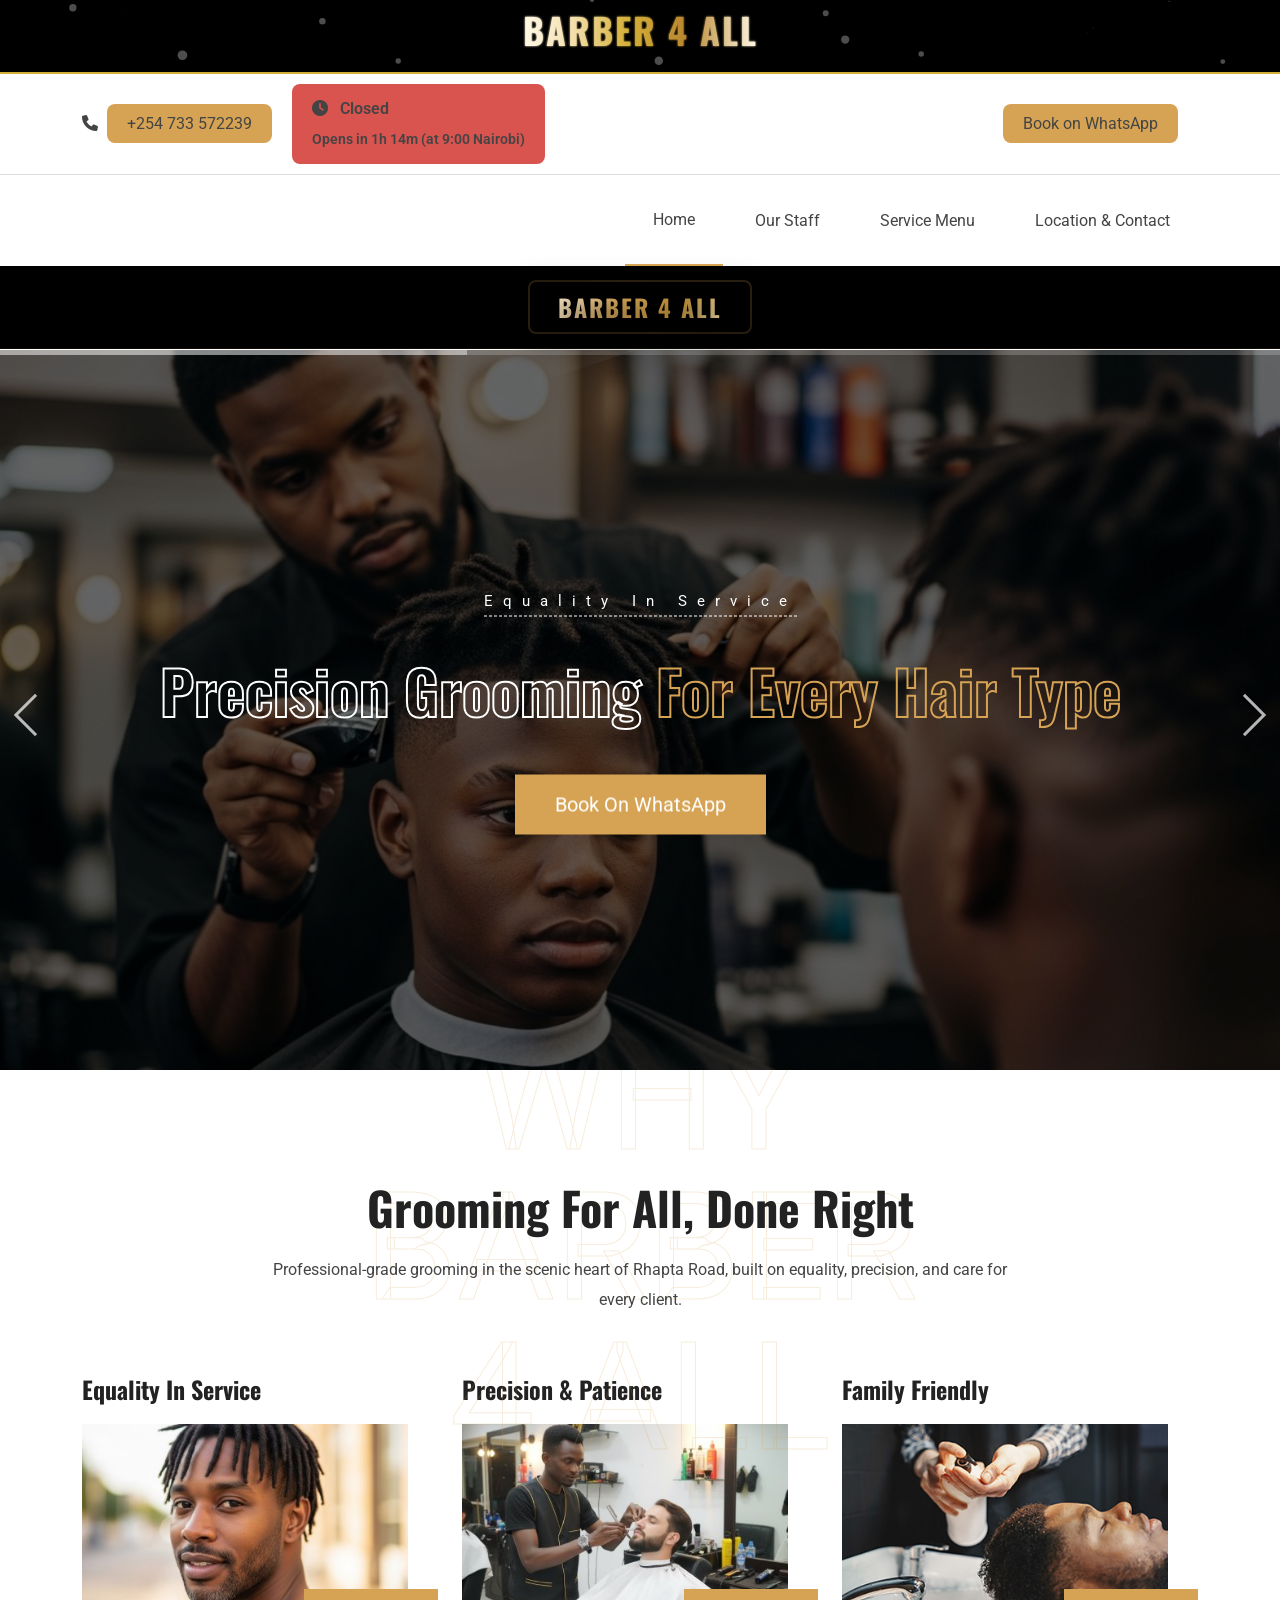
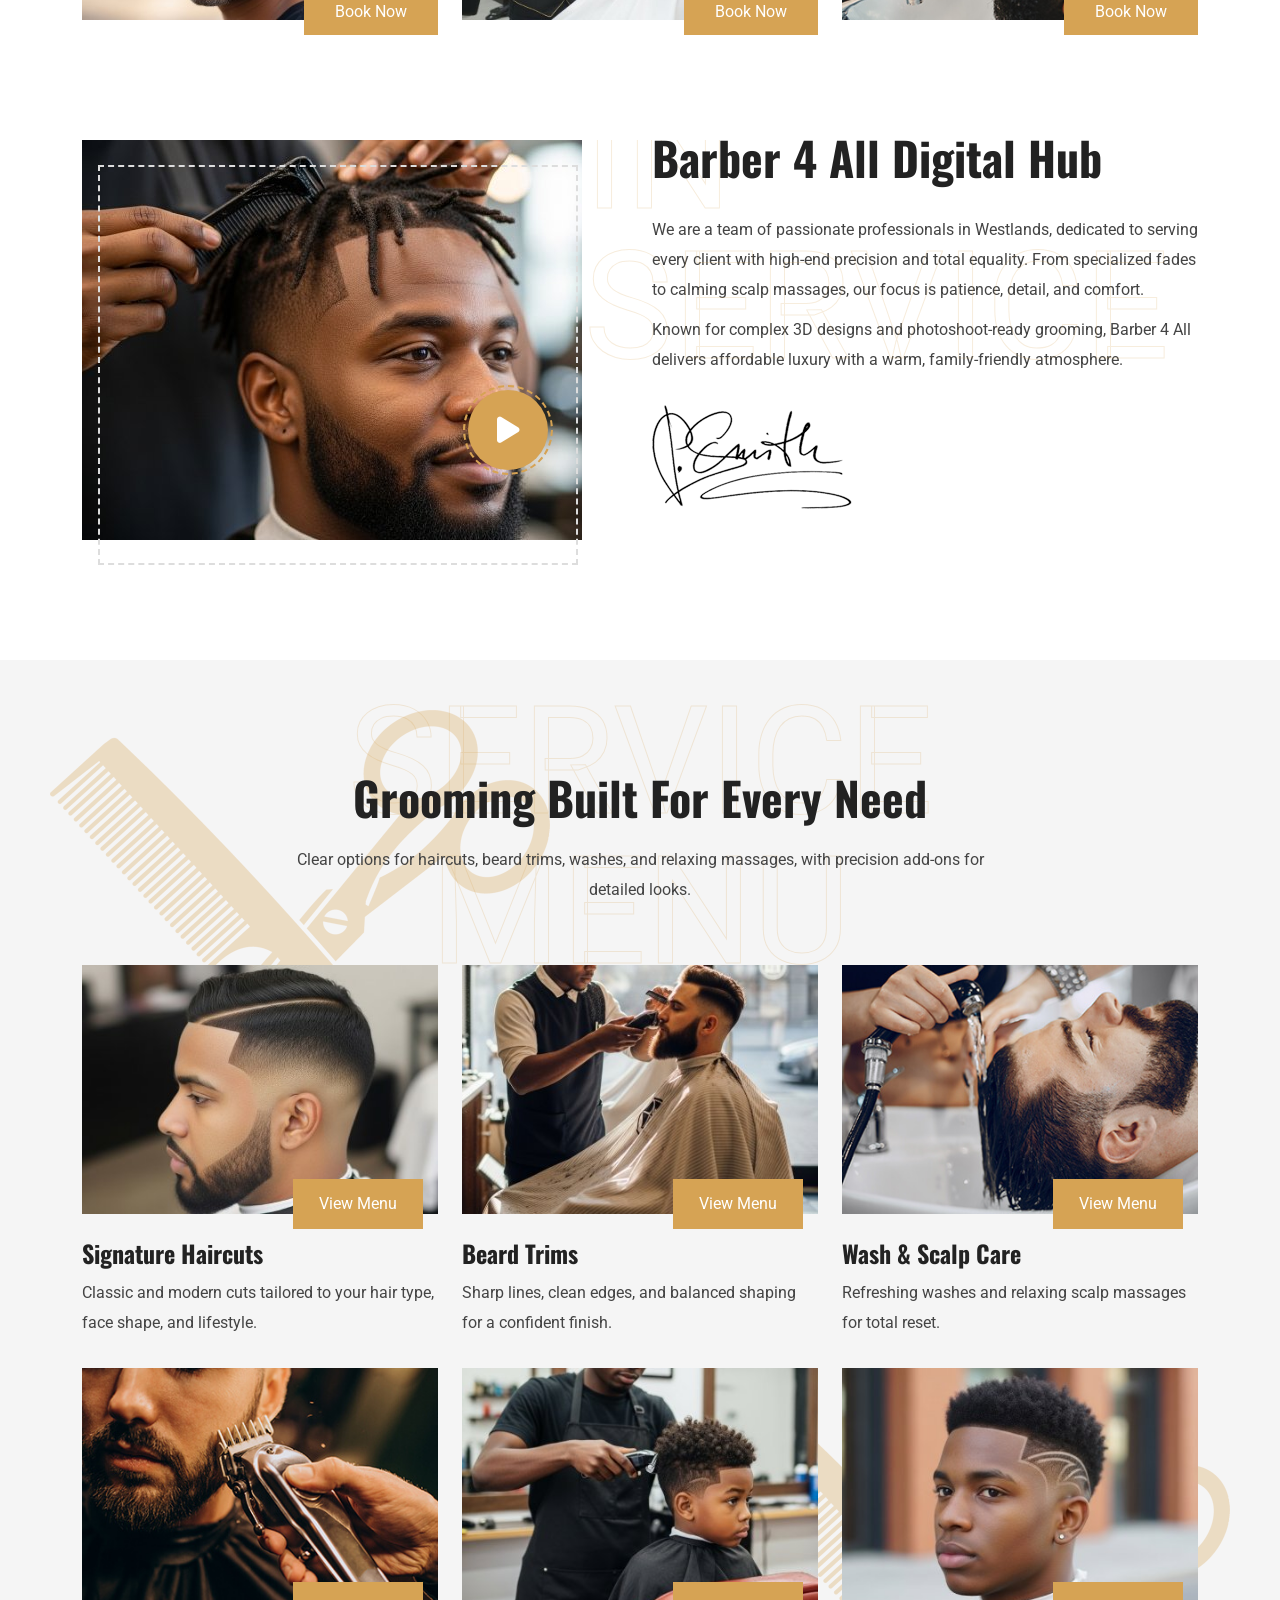
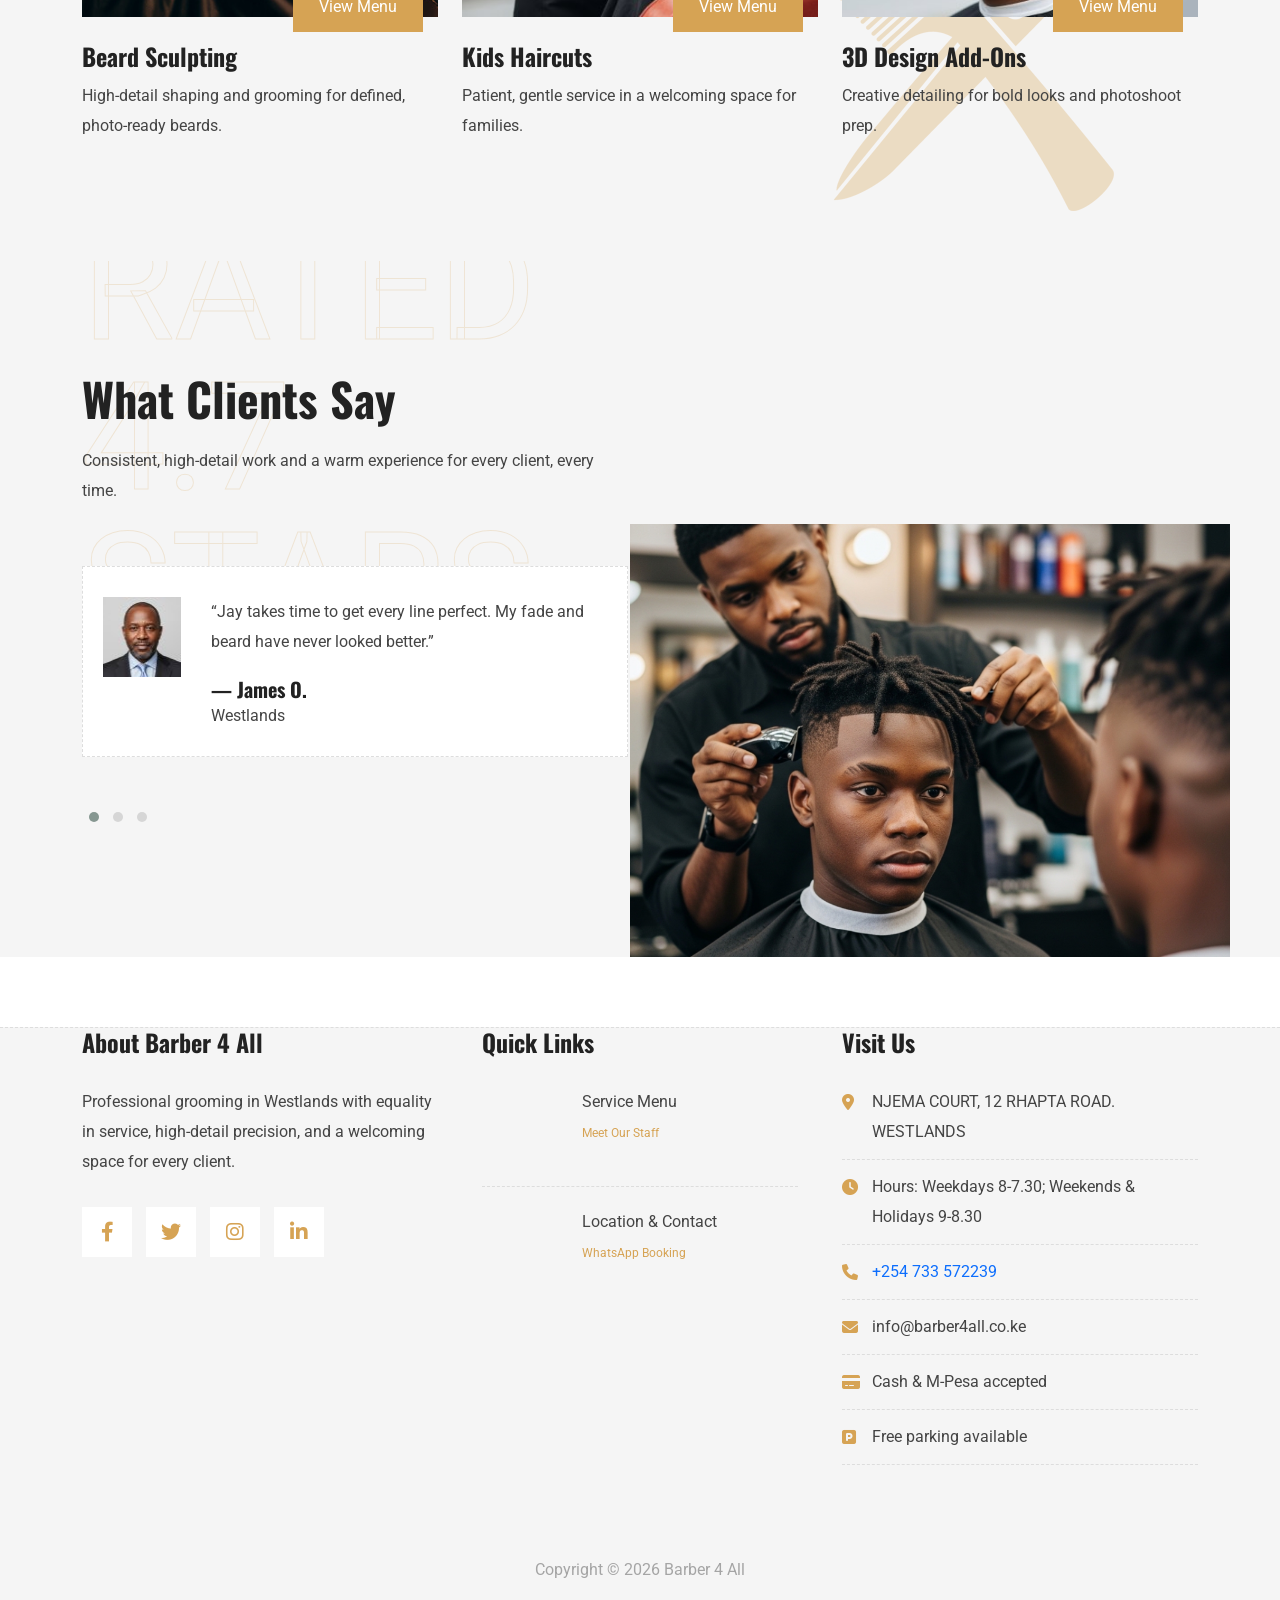
==== index.html @ b7660340 "Add files via upload" ====
<!DOCTYPE html>
<!-- time -->
<html lang="en">


<!-- Mirrored from gico.io/wowhair/index.html by HTTrack Website Copier/3.x [XR&CO'2014], Fri, 20 Feb 2026 07:55:39 GMT -->
    <style>
    /* Badge/button styles are in style.css; keep small overrides here to ensure precedence for the header area */
    .header-topbar { background-color: #ffffff !important; color: inherit !important; background-image: none !important; }
    .header-topbar, .header-area .header-topbar { background-repeat: no-repeat !important; }
    .header-topbar .container { background: transparent !important; }
    .header-topbar * { color: inherit !important; }
    </style>
    <meta name="viewport" content="width=device-width, initial-scale=1">
    <!-- Google Fonts -->
    <link rel="preconnect" href="https://fonts.googleapis.com/">
    <link rel="preconnect" href="https://fonts.gstatic.com/" crossorigin>
    <link href="https://fonts.googleapis.com/css2?family=Oswald:wght@400;500;600;700&amp;display=swap" rel="stylesheet">
    <link href="https://fonts.googleapis.com/css2?family=Roboto:wght@400;500&amp;display=swap" rel="stylesheet">

    <!-- Bootstrap CSS -->
    <link href="css/bootstrap.min.css" rel="stylesheet">
    <!-- font-awesome CSS -->
    <link href="css/font-awesome.min.css" rel="stylesheet">
    <!-- stellarnav.min CSS -->
    <link href="css/stellarnav.min.css" rel="stylesheet">
    <!-- aos CSS -->
    <link href="css/aos.css" rel="stylesheet">
    <!-- flashy.min CSS -->
    <link href="css/flashy.min.css" rel="stylesheet">
    <!-- owl CSS -->
    <link href="css/owl.css" rel="stylesheet">
    <!-- jarallax CSS -->
    <link href="css/jarallax.css" rel="stylesheet">
    <!-- isotop CSS -->
    <link href="css/isotop.css" rel="stylesheet">
    <!-- pogo-slider.min CSS -->
    <link href="css/pogo-slider.min.css" rel="stylesheet">

    <!-- Style CSS -->
    <link href="css/style.css" rel="stylesheet">

    <!-- Responsive CSS -->
    <link href="css/responsive.css" rel="stylesheet">

    <!-- header overrides kept minimal; badge/button styling lives in css/style.css -->

    <!-- HTML5 Shim and Respond.js IE8 support of HTML5 elements and media queries -->
    <!-- WARNING: Respond.js doesn't work if you view the page via file:// -->
    <!--[if lt IE 9]>
        <script src="https://oss.maxcdn.com/libs/html5shiv/3.7.0/html5shiv.js"></script>
        <script src="https://oss.maxcdn.com/libs/respond.js/1.4.2/respond.min.js"></script>
    <![endif]-->


</head>

<body>

    <!-- Preloader start -->
    <div id="preloader"></div>

    <!-- Top full-width SVG banner -->
    <div class="top-full-banner">
        <svg viewBox="0 0 1400 72" preserveAspectRatio="xMidYMid slice" xmlns="http://www.w3.org/2000/svg" aria-hidden="true" role="img">
            <defs>
                <linearGradient id="goldGrad" x1="0" x2="1">
                    <stop offset="0%" stop-color="#fff9e6"/>
                    <stop offset="20%" stop-color="#f6e2b3"/>
                    <stop offset="45%" stop-color="#D4AF37"/>
                    <stop offset="70%" stop-color="#b8862f"/>
                    <stop offset="100%" stop-color="#fff9e6"/>
                </linearGradient>
                <linearGradient id="sheen" x1="0" x2="1">
                    <stop offset="0%" stop-color="#fff" stop-opacity="0"/>
                    <stop offset="50%" stop-color="#fff" stop-opacity="0.38"/>
                    <stop offset="100%" stop-color="#fff" stop-opacity="0"/>
                </linearGradient>
                <filter id="soft" x="-20%" y="-20%" width="140%" height="140%">
                    <feGaussianBlur stdDeviation="1" result="b"/>
                    <feMerge><feMergeNode in="b"/><feMergeNode in="SourceGraphic"/></feMerge>
                </filter>
            </defs>
            <rect width="100%" height="72" fill="#000"/>
            <g class="svg-inner" transform="translate(700,36)">
                <text x="0" y="0" text-anchor="middle" dominant-baseline="middle" font-size="36" fill="url(#goldGrad)" filter="url(#soft)">BARBER 4 ALL</text>
                <rect x="-800" y="-40" width="1600" height="80" fill="url(#sheen)" transform="rotate(-18 0 0)" opacity="0.0">
                    <animate attributeName="opacity" values="0;0.28;0" dur="2.8s" repeatCount="indefinite" />
                    <animate attributeName="x" from="-1200" to="1200" dur="2.8s" repeatCount="indefinite" />
                </rect>
            </g>
        </svg>
    </div>

    <!-- Header Start -->
    <header class="header-area header-two-area">
        <div class="header-topbar">
            <div class="container">
                <div class="row">
                    <div class="col-lg-12">
                        <div class="header-topbar-col topbar-info">
                            <ul>
                                <li><i class="fa-solid fa-phone"></i> <a href="tel:+254733572239">+254 733 572239</a></li>
                                <li class="time-badge" id="opening-status" data-check-hours="4">
                                    <i class="fa-solid fa-clock"></i>
                                    <span class="status-text">Checking hours…</span><br>
                                    <small class="next-text"></small>
                                </li>
                                <li><a href="https://wa.me/254733572239">Book on WhatsApp</a></li>
                            </ul>
                        </div>
                    </div>
                </div>
            </div>
        </div>
        <div class="header-menu sticky">
            <div class="container">
                <div class="row">
                    <div class="col-lg-12 col-md-12 col-sm-12 col-12">
                        <div id="main-nav" class="stellarnav">
                            <ul>
                                <li class="current-menu-item"><a href="index.html">Home</a></li>
                                <li><a href="team.html">Our Staff</a></li>
                                <li><a href="service.html">Service Menu</a></li>
                                <li><a href="contact.html">Location &amp; Contact</a></li>
                            </ul>
                        </div>
                    </div>
                </div>
            </div>
        </div>
        <!-- Brand banner (black & gold) -->
        <div class="brand-banner">
            <div class="container text-center">
                <div class="brand-banner-inner">BARBER 4 ALL</div>
            </div>
        </div>
    </header>

    <!-- Main Slider Start -->
    <section class="main-slider-area">
        <div id="particles-js"></div>
        <!-- Pogo Silder Start -->
        <div class="pogoSlider" id="pogo-slider">
            <div class="pogoSlider-slide" data-transition="fade" data-duration="1000" style="background-image:url(images/slider/1.jpg);">
                <!-- Slider Elements -->
                <div class="silder-elements container">
                    <p class="pogoSlider-slide-element slider-para" data-in="slideDown" data-out="slideDown" data-duration="1000" data-delay="500">Equality in Service</p>
                    <h2 class="pogoSlider-slide-element slider-main-title" data-in="slideUp" data-out="slideUp" data-duration="1000" data-delay="500">Precision grooming <span>for every hair type</span></h2>
                    <div class="pogoSlider-slide-element" data-in="expand" data-out="slideUp" data-duration="1000" data-delay="500">
                        <a class="btn btn-primary theme-btn" href="https://wa.me/254733572239" role="button">Book on WhatsApp</a>
                    </div>
                </div>
            </div>
            <div class="pogoSlider-slide" data-transition="fade" data-duration="1000" style="background-image:url(images/slider/2.jpg);">
                <!-- Slider Elements -->
                <div class="silder-elements container">
                    <p class="pogoSlider-slide-element slider-para" data-in="slideDown" data-out="slideDown" data-duration="1000" data-delay="500">NJEMA COURT, 12 RHAPTA ROAD. WESTLANDS</p>
                    <h2 class="pogoSlider-slide-element slider-main-title" data-in="slideUp" data-out="slideUp" data-duration="1000" data-delay="500">Detailed fades, <span>beard sculpting</span> &amp; 3D designs</h2>
                    <div class="pogoSlider-slide-element" data-in="expand" data-out="slideUp" data-duration="1000" data-delay="500">
                        <a class="btn btn-primary theme-btn" href="service.html" role="button">View Service Menu</a>
                    </div>
                </div>
            </div>
            <div class="pogoSlider-slide" data-transition="fade" data-duration="1000" style="background-image:url(images/slider/3.jpg);">
                <!-- Slider Elements -->
                <div class="silder-elements container">
                    <p class="pogoSlider-slide-element slider-para" data-in="slideDown" data-out="slideDown" data-duration="1000" data-delay="500">Family friendly &amp; patient</p>
                    <h2 class="pogoSlider-slide-element slider-main-title" data-in="slideUp" data-out="slideUp" data-duration="1000" data-delay="500">Kids friendly, <span>free parking</span> &amp; wheelchair access</h2>
                    <div class="pogoSlider-slide-element" data-in="expand" data-out="slideUp" data-duration="1000" data-delay="500">
                        <a class="btn btn-primary theme-btn" href="contact.html" role="button">Find Us</a>
                    </div>
                </div>
            </div>
        </div>
        <!--Pogo Silder End -->
    </section>

    <!-- features start -->
    <section class="features-area">
      <div class="container">
            <div class="row justify-content-center">
                <div class="col-lg-8">
                    <div class="title-col text-center">
                        <span>Why Barber 4 All</span>
                        <h2>Grooming for all, done right</h2>
                        <p>Professional-grade grooming in the scenic heart of Rhapta Road, built on equality, precision, and care for every client.</p>
                    </div>
                </div>
            </div>
            <div class="row">
                <div class="col-lg-4 col-md-6">
                    <div class="feature-col" data-aos="zoom-out" data-aos-offset="-300" data-aos-delay="50" data-aos-duration="1000" data-aos-easing="ease-in-out" data-aos-mirror="true" data-aos-once="true" data-aos-anchor-placement="top-center">
                        <h4>Equality in Service</h4>
                        <div class="feature-img">
                            <img src="images/haircut/1.jpg" alt="" class="img-fluid">
                            <a href="https://wa.me/254733572239" class="btn btn-primary theme-btn">Book Now</a>
                        </div>
                    </div>
                </div>
                <div class="col-lg-4 col-md-6">
                    <div class="feature-col" data-aos="zoom-out" data-aos-offset="-300" data-aos-delay="50" data-aos-duration="1000" data-aos-easing="ease-in-out" data-aos-mirror="true" data-aos-once="true" data-aos-anchor-placement="top-center">
                        <h4>Precision &amp; Patience</h4>
                        <div class="feature-img">
                            <img src="images/haircut/2.jpg" alt="" class="img-fluid">
                            <a href="https://wa.me/254733572239" class="btn btn-primary theme-btn">Book Now</a>
                        </div>
                    </div>
                </div>
                <div class="col-lg-4 col-md-6">
                    <div class="feature-col" data-aos="zoom-out" data-aos-offset="-300" data-aos-delay="50" data-aos-duration="1000" data-aos-easing="ease-in-out" data-aos-mirror="true" data-aos-once="true" data-aos-anchor-placement="top-center">
                        <h4>Family Friendly</h4>
                        <div class="feature-img">
                            <img src="images/haircut/3.jpg" alt="" class="img-fluid">
                            <a href="https://wa.me/254733572239" class="btn btn-primary theme-btn">Book Now</a>
                        </div>
                    </div>
                </div>
            </div>
      </div>  
    </section>

    <!-- about start -->
    <section class="about-area">
        <div class="container">
            <div class="row">
                <div class="col-lg-6">
                    <div class="about-col" data-aos="fade-right" data-aos-offset="-300" data-aos-delay="50" data-aos-duration="1000" data-aos-easing="ease-in-out" data-aos-mirror="true" data-aos-once="true" data-aos-anchor-placement="top-center">
                            <div class="about-img">
                            <img src="images/about/1.jpg" alt="" class="img-fluid">
                            <div class="myvideo">
                                <a class="mixed" data-flashy-type="video" href="https://www.instagram.com/reel/DQoDodHiDBh/?igsh=dzluMm9uYmM0cTJ5"><i class="fa-solid fa-play"></i></a>
                            </div>
                        </div>
                    </div>
                </div>
                <div class="col-lg-6">
                    <div class="about-col" data-aos="fade-left" data-aos-offset="-300" data-aos-delay="50" data-aos-duration="1000" data-aos-easing="ease-in-out" data-aos-mirror="true" data-aos-once="true" data-aos-anchor-placement="top-center">
                        <div class="title-col">
                            <span>Equality in Service</span>
                            <h2>Barber 4 All Digital Hub</h2>
                        </div>
                        <p>We are a team of passionate professionals in Westlands, dedicated to serving every client with high-end precision and total equality. From specialized fades to calming scalp massages, our focus is patience, detail, and comfort.</p>
                        <p>Known for complex 3D designs and photoshoot-ready grooming, Barber 4 All delivers affordable luxury with a warm, family-friendly atmosphere.</p>
                        <img src="images/about/signature.png" alt="" class="img-fluid signature">
                    </div>
                </div>
            </div>
        </div>  
    </section>

    <!-- Service Start -->
    <section class="service-area service-two-area">
        <div class="service-bg-img1">
            <img src="images/img4.png" alt="" class="img-fluid">
        </div>
        <div class="container">
            <div class="row justify-content-center">
                <div class="col-lg-8">
                    <div class="title-col text-center">
                        <span>Service Menu</span>
                        <h2>Grooming built for every need</h2>
                        <p>Clear options for haircuts, beard trims, washes, and relaxing massages, with precision add-ons for detailed looks.</p>
                    </div>
                </div>
            </div>
            <div class="row">
                <div class="col-lg-4 col-md-6">
                    <div class="service-col">
                        <div class="service-item" data-aos="zoom-in-down" data-aos-offset="-300" data-aos-delay="50" data-aos-duration="1000" data-aos-easing="ease-in-out" data-aos-mirror="true" data-aos-once="true" data-aos-anchor-placement="top-center">
                            <div class="service-img">
                                <img src="images/service/1.jpg" alt="" class="img-fluid">
                                <a class="btn btn-primary theme-btn" href="service.html" role="button">View Menu</a>
                            </div>
                            <h4>Signature Haircuts</h4>
                            <p>Classic and modern cuts tailored to your hair type, face shape, and lifestyle.</p>
                        </div>
                    </div>
                </div>  
                <div class="col-lg-4 col-md-6">
                    <div class="service-col">
                        <div class="service-item" data-aos="zoom-in-down" data-aos-offset="-300" data-aos-delay="50" data-aos-duration="1000" data-aos-easing="ease-in-out" data-aos-mirror="true" data-aos-once="true" data-aos-anchor-placement="top-center">
                            <div class="service-img">
                                <img src="images/service/2.jpg" alt="" class="img-fluid">
                                <a class="btn btn-primary theme-btn" href="service.html" role="button">View Menu</a>
                            </div>
                            <h4>Beard Trims</h4>
                            <p>Sharp lines, clean edges, and balanced shaping for a confident finish.</p>
                        </div>
                    </div>
                </div>
                <div class="col-lg-4 col-md-6">
                    <div class="service-col">
                        <div class="service-item" data-aos="zoom-in-down" data-aos-offset="-300" data-aos-delay="50" data-aos-duration="1000" data-aos-easing="ease-in-out" data-aos-mirror="true" data-aos-once="true" data-aos-anchor-placement="top-center">
                            <div class="service-img">
                                <img src="images/service/3.jpg" alt="" class="img-fluid">
                                <a class="btn btn-primary theme-btn" href="service.html" role="button">View Menu</a>
                            </div>
                            <h4>Wash &amp; Scalp Care</h4>
                            <p>Refreshing washes and relaxing scalp massages for total reset.</p>
                        </div>
                    </div>
                </div>
                <div class="col-lg-4 col-md-6">
                    <div class="service-col">
                        <div class="service-item" data-aos="zoom-in-down" data-aos-offset="-300" data-aos-delay="50" data-aos-duration="1000" data-aos-easing="ease-in-out" data-aos-mirror="true" data-aos-once="true" data-aos-anchor-placement="top-center">
                            <div class="service-img">
                                <img src="images/service/4.jpg" alt="" class="img-fluid">
                                <a class="btn btn-primary theme-btn" href="service.html" role="button">View Menu</a>
                            </div>
                            <h4>Beard Sculpting</h4>
                            <p>High-detail shaping and grooming for defined, photo-ready beards.</p>
                        </div>
                    </div>
                </div>
                <div class="col-lg-4 col-md-6">
                    <div class="service-col">
                        <div class="service-item" data-aos="zoom-in-down" data-aos-offset="-300" data-aos-delay="50" data-aos-duration="1000" data-aos-easing="ease-in-out" data-aos-mirror="true" data-aos-once="true" data-aos-anchor-placement="top-center">
                            <div class="service-img">
                                <img src="images/service/5.jpg" alt="" class="img-fluid">
                                <a class="btn btn-primary theme-btn" href="service.html" role="button">View Menu</a>
                            </div>
                            <h4>Kids Haircuts</h4>
                            <p>Patient, gentle service in a welcoming space for families.</p>
                        </div>
                    </div>
                </div>
                <div class="col-lg-4 col-md-6">
                    <div class="service-col">
                        <div class="service-item" data-aos="zoom-in-down" data-aos-offset="-300" data-aos-delay="50" data-aos-duration="1000" data-aos-easing="ease-in-out" data-aos-mirror="true" data-aos-once="true" data-aos-anchor-placement="top-center">
                            <div class="service-img">
                                <img src="images/service/6.jpg" alt="" class="img-fluid">
                                <a class="btn btn-primary theme-btn" href="service.html" role="button">View Menu</a>
                            </div>
                            <h4>3D Design Add-ons</h4>
                            <p>Creative detailing for bold looks and photoshoot prep.</p>
                        </div>
                    </div>
                </div>
            </div>
        </div>  
        <div class="service-bg-img2">
            <img src="images/img4.png" alt="" class="img-fluid">
        </div>
    </section>

    <!-- Testimonial Start -->
    <section class="testimonial-area">
        <div id="particles-js-2"></div>
        <div class="container">
            <div class="row">
                <div class="col-xl-6">
                    <div class="row justify-content-center">
                        <div class="col-lg-12">
                            <div class="title-col">
                                <span>Rated 4.7 Stars</span>
                                <h2>What clients say</h2>
                                <p>Consistent, high-detail work and a warm experience for every client, every time.</p>
                            </div>
                        </div>
                    </div>
                    <div class="testimonial-col">
                        <div class="testimonial-slider">
                            <div class="testimonial-item">
                                <div class="testimonial-img">
                                    <img src="images/testimonial/1.jpg" alt="">
                                </div>
                                <div class="testimonial-content">
                                    <p>“Jay takes time to get every line perfect. My fade and beard have never looked better.”</p>
                                    <h5>— James O.</h5>
                                    <span>Westlands</span>
                                </div>
                            </div>
                            <div class="testimonial-item">
                                <div class="testimonial-img">
                                    <img src="images/testimonial/2.jpg" alt="">
                                </div>
                                <div class="testimonial-content">
                                    <p>“Friendly with kids and super patient. We finally found a barber our son enjoys visiting.”</p>
                                    <h5>— Neema K.</h5>
                                    <span>Rhapta Road</span>
                                </div>
                            </div>
                            <div class="testimonial-item">
                                <div class="testimonial-img">
                                    <img src="images/testimonial/3.jpg" alt="">
                                </div>
                                <div class="testimonial-content">
                                    <p>“Clean shop, detailed work, and fair prices. The 4.7-star rating makes sense.”</p>
                                    <h5>— Brian M.</h5>
                                    <span>Riverside</span>
                                </div>
                            </div>
                        </div>
                    </div>
                </div>
            </div>
        </div>  
        <div class="testimonial-man-img" data-aos="fade-left" data-aos-offset="-100" data-aos-delay="50" data-aos-duration="1000" data-aos-easing="ease-in-out" data-aos-mirror="true" data-aos-once="true" data-aos-anchor-placement="top-center">
            <img src="images/img3.png" alt="" class="img-fluid">
        </div>
    </section>

    <!-- Footer Start -->
    <section class="footer-area">
        <div class="container">
            <div class="row">
                <div class="col-lg-4 col-md-6">
                    <div class="footer-col footer-about">
                        <h4>About Barber 4 All</h4>
                        <p>Professional grooming in Westlands with equality in service, high-detail precision, and a welcoming space for every client.</p>
                        <ul>
                            <li><a href="#"><i class="fa-brands fa-facebook-f"></i></a></li>
                            <li><a href="#"><i class="fa-brands fa-twitter"></i></a></li>
                            <li><a href="#"><i class="fa-brands fa-instagram"></i></a></li>
                            <li><a href="#"><i class="fa-brands fa-linkedin-in"></i></a></li>
                        </ul>
                    </div>
                </div>
                <div class="col-lg-4 col-md-6">
                    <div class="footer-col footer-news">
                        <h4>Quick Links</h4>
                        <div class="news-item">
                            <a href="service.html">Service Menu</a>
                            <span><a href="team.html">Meet Our Staff</a></span>
                        </div>
                        <div class="news-item">
                            <a href="contact.html">Location &amp; Contact</a>
                            <span><a href="https://wa.me/254733572239">WhatsApp Booking</a></span>
                        </div>
                    </div>
                </div>
                <div class="col-lg-4 col-md-6">
                    <div class="footer-col footer-contact">
                        <h4>Visit Us</h4>
                        <ul>
                            <li>
                                <i class="fa-solid fa-location-dot"></i>
                                NJEMA COURT, 12 RHAPTA ROAD. WESTLANDS
                            </li>
                            <li>
                                <i class="fa-solid fa-clock"></i>
                                Hours: Weekdays 8-7.30; Weekends &amp; Holidays 9-8.30
                            </li>
                            <li>
                                <i class="fa-solid fa-phone"></i>
                                <a href="tel:+254733572239">+254 733 572239</a>
                            </li>
                            <li>
                                <i class="fa-solid fa-envelope"></i>
                                info@barber4all.co.ke
                            </li>
                            <li>
                                <i class="fa-solid fa-credit-card"></i>
                                Cash &amp; M-Pesa accepted
                            </li>
                            <li>
                                <i class="fa-solid fa-square-parking"></i>
                                Free parking available
                            </li>
                        </ul>
                    </div>
                </div>
            </div>
        </div>  
        <div class="copyright">
            <p>Copyright © 2026 Barber 4 All</p>
        </div>
    </section>

    <!-- Opening status handled by site script below (keeps topbar unmodified, badge only) -->

    <a href="#" id="back-to-top" title="Back to top"><i class="fa-solid fa-up-long"></i></a>

    <!-- <section>
        <div class="container">
            <div class="row">
                <div class="col-lg-12">

                </div>
            </div>
        </div>  
    </section> -->

        <script>
        (function(){
            const el = document.getElementById('opening-status');
            if(!el) return;
            const checkHours = parseFloat(el.dataset.checkHours) || 4;
            function nowNairobi(){
                const now = new Date();
                return new Date(now.getTime() + 3*60*60*1000);
            }
            function pad(n){return n<10?'0'+n:n;}
            function getStatus(){
                const n = nowNairobi();
                const day = n.getUTCDay();
                const h = n.getUTCHours();
                const m = n.getUTCMinutes();
                const weekdayOpen = {open: 8*60, close: 19*60 + 30};
                const weekendOpen = {open: 9*60, close: 20*60 + 30};
                const isWeekend = (day===0||day===6);
                const minutes = h*60 + m;
                const openRange = isWeekend ? weekendOpen : weekdayOpen;
                const openNow = minutes >= openRange.open && minutes < openRange.close;
                const closingSoon = minutes >= 19*60 && minutes < openRange.close;
                return {openNow,minutes,openRange,day,n,closingSoon};
            }
            function nextOpeningInfo(){
                const s = getStatus();
                if(s.openNow) return null;
                let base = s.n;
                for(let add=0; add<8; add++){
                    const test = new Date(base.getTime() + add*24*60*60*1000);
                    const day = test.getUTCDay();
                    const isWeekend = (day===0||day===6);
                    const openMins = (isWeekend ? 9*60 : 8*60);
                    const openLocal = new Date(test);
                    openLocal.setUTCHours(Math.floor(openMins/60), openMins%60,0,0);
                    if(openLocal.getTime() > s.n.getTime()){
                        return {opensAt: openLocal};
                    }
                }
                return null;
            }
            function humanDiff(ms){
                const mins = Math.round(ms/60000);
                const h = Math.floor(mins/60);
                const m = mins%60;
                if(h>0) return h+'h '+m+'m';
                return m+'m';
            }
            function render(){
                const s = getStatus();
                const statusText = el.querySelector('.status-text');
                const nextText = el.querySelector('.next-text');
                el.classList.remove('open','closed','opening-soon','closing-soon');

                if(s.openNow){
                    if(s.closingSoon){
                        statusText.textContent = 'Open • Closing soon';
                        el.classList.add('closing-soon');
                        // badge receives the closing-soon class (topbar unchanged)
                        nextText.textContent = 'Closes at ' + (function(){ const c = s.openRange.close; return Math.floor(c/60)+':'+pad(c%60); })();
                    } else {
                        statusText.textContent = 'Open • Closes at ' + (function(){ const c = s.openRange.close; return Math.floor(c/60)+':'+pad(c%60); })();
                        nextText.textContent = '';
                        el.classList.add('open');
                    }
                } else {
                    statusText.textContent = 'Closed';
                    const next = nextOpeningInfo();
                    if(next){
                        const diffMs = next.opensAt.getTime() - s.n.getTime();
                        const hours = diffMs/3600000;
                        nextText.textContent = 'Opens in ' + humanDiff(diffMs) + ' (at ' + (function(){ const d=next.opensAt; return d.getUTCHours()+':'+pad(d.getUTCMinutes()); })() + ' Nairobi)';
                        if(hours <= checkHours){
                            el.classList.add('opening-soon');
                            // badge receives the opening-soon class (topbar unchanged)
                        }
                    } else {
                        nextText.textContent = 'Opening schedule unavailable';
                    }
                    el.classList.add('closed');
                }
            }
            render();
            setInterval(render, 60*1000);
        })();
        </script>

        <!-- jQuery -->
        <script src="js/jquery.min.js"></script>

    <!-- Bootstrap Core JavaScript -->
    <script src="js/bootstrap.min.js"></script>

    <!-- All Included JavaScript -->
    <script src="js/stellarnav.min.js"></script>
    <script src="js/jquery.pogo-slider.min.js"></script>
    <script src="js/aos.js"></script>
    <script src="js/jarallax.min.js"></script>
    <script src="js/particles.js"></script>
    <script src="js/app.js"></script>
    <script src="js/owl.carousel.min.js"></script>
    <script src="js/jquery.flashy.min.js"></script>
    <script src="js/isotope.js"></script>
    <script src="js/jquery.waypoints.min.js"></script>
    <script src="js/jquery.countup.min.js"></script>
    
    <!-- Custom Js -->
    <script src="js/main.js"></script>

        <!-- Operational status color-sync script -->
        <script>
        (function(){
            function applyStatusStyles(){
                var el = document.getElementById('opening-status');
                if(!el) return;
                var statusEl = el.querySelector('.status-text');
                var nextEl = el.querySelector('.next-text');
                var text = (statusEl && statusEl.textContent) ? statusEl.textContent.trim().toLowerCase() : el.textContent.trim().toLowerCase();
                // unify padding/border-radius/font-weight to match WhatsApp button
                el.style.padding = '10px 20px';
                el.style.borderRadius = '8px';
                el.style.fontWeight = '600';
                el.style.boxShadow = 'none';
                el.style.color = '#ffffff';
                // determine color
                var bg = '';
                if(text.indexOf('closed') !== -1){
                    bg = '#d9534f'; // muted red
                } else if(text.indexOf('open') !== -1){
                    // prefer soon states if present
                    if(el.classList.contains('closing-soon') || el.classList.contains('opening-soon') || text.indexOf('soon') !== -1){
                        bg = '#f0ad4e'; // light orange
                    } else {
                        bg = '#5cb85c'; // green
                    }
                } else if(el.classList.contains('opening-soon') || el.classList.contains('closing-soon') || (nextEl && nextEl.textContent && nextEl.textContent.toLowerCase().indexOf('opens in') !== -1)){
                    bg = '#f0ad4e';
                }
                if(bg){ el.style.background = bg; el.style.color = '#ffffff'; }
            }
            // run after initial render and then periodically
            setTimeout(applyStatusStyles, 300);
            setInterval(applyStatusStyles, 30*1000);
        })();
        </script>

</body>


<!-- Mirrored from gico.io/wowhair/index.html by HTTrack Website Copier/3.x [XR&CO'2014], Fri, 20 Feb 2026 07:55:41 GMT -->
</html>
---- css/stellarnav.min.css ----
.stellarnav,.stellarnav li{position:relative;line-height:normal}.stellarnav{width:100%;z-index:9900}.stellarnav a{color:#777}.stellarnav ul{margin:0;padding:0;text-align:center}.stellarnav li{list-style:none;display:block;margin:0;padding:0;vertical-align:middle}.stellarnav li a{padding:15px;display:block;text-decoration:none;color:#777;font-size:inherit;font-family:inherit;box-sizing:border-box;-webkit-transition:all .3s ease-out;-moz-transition:all .3s ease-out;transition:all .3s ease-out}.stellarnav.light a,.stellarnav.light li a{color:#000}.stellarnav>ul>li{display:inline-block}.stellarnav>ul>li>a{padding:20px 40px}.stellarnav ul ul{top:auto;width:220px;position:absolute;z-index:9900;text-align:left;display:none;background:#ddd}.stellarnav.light,.stellarnav.light ul ul{background:rgba(255,255,255,1)}.stellarnav li li{display:block}.stellarnav ul ul ul{top:0;left:220px}.stellarnav>ul>li:hover>ul>li:hover>ul{opacity:1;visibility:visible;top:0}.stellarnav>ul>li.drop-left>ul{right:0}.stellarnav li.drop-left ul ul{left:auto;right:220px}.stellarnav.dark,.stellarnav.dark ul ul{background:rgba(0,0,0,1)}.stellarnav.dark a,.stellarnav.dark li a{color:#FFF}.stellarnav.fixed{position:fixed;width:100%;top:0;left:0;z-index:9999}body.stellarnav-noscroll-x{overflow-x:hidden}.stellarnav li.has-sub>a:after{content:'';margin-left:10px;border-left:6px solid transparent;border-right:6px solid transparent;border-top:6px solid #FFF;display:inline-block}.stellarnav .dd-toggle,.stellarnav li.call-btn-mobile,.stellarnav li.location-btn-mobile,.stellarnav.hide-arrows li li.has-sub>a:after,.stellarnav.hide-arrows li.drop-left li.has-sub>a:after,.stellarnav.hide-arrows li.has-sub>a:after{display:none}.stellarnav li li.has-sub>a:after{margin-left:10px;float:right;border-top:6px solid transparent;border-bottom:6px solid transparent;border-left:6px solid #FFF;position:relative;top:4px}.stellarnav li.drop-left li.has-sub>a:after{float:left;margin-right:10px;border-left:0;border-top:6px solid transparent;border-bottom:6px solid transparent;border-right:6px solid #FFF}.stellarnav .call-btn-mobile,.stellarnav .close-menu,.stellarnav .location-btn-mobile,.stellarnav .menu-toggle{display:none;text-transform:uppercase;text-decoration:none}.stellarnav .dd-toggle{position:absolute;top:0;right:15px;padding:0;width:100%;height:48px;text-align:right;z-index:9999;border:0}.stellarnav.desktop li.has-sub a{padding-right:5px}.stellarnav.desktop.hide-arrows li.has-sub a{padding-right:15px}.stellarnav.mobile>ul>li>a.dd-toggle{padding:0}.stellarnav svg{fill:currentColor;width:1em;height:1em;position:relative;top:2px}.stellarnav a.dd-toggle .icon-plus{box-sizing:border-box;transition:transform .3s;width:12px;height:100%;position:relative;vertical-align:middle;display:inline-block}.stellarnav a.dd-toggle .icon-plus:after,.stellarnav a.dd-toggle .icon-plus:before{content:'';display:block;height:0;top:50%;border-bottom:solid 3px #777;position:absolute;width:12px}.stellarnav a.dd-toggle .icon-plus:before{transform:rotate(90deg);transition:width .3s}.stellarnav li.open>a.dd-toggle .icon-plus{-webkit-transform:rotate(135deg);-ms-transform:rotate(135deg);-o-transform:rotate(135deg);transform:rotate(135deg)}.stellarnav.light a.dd-toggle .icon-plus:after,.stellarnav.light a.dd-toggle .icon-plus:before{border-color:#000}.stellarnav.dark a.dd-toggle .icon-plus:after,.stellarnav.dark a.dd-toggle .icon-plus:before{border-color:#FFF}.stellarnav .icon-close{box-sizing:border-box;width:12px;height:12px;position:relative;display:inline-block}.stellarnav .icon-close:after,.stellarnav .icon-close:before{content:'';display:block;width:12px;height:0;top:50%;border-bottom:solid 3px #777;position:absolute}.stellarnav .icon-close:before{transform:rotate(45deg)}.stellarnav .icon-close:after{transform:rotate(-45deg)}.stellarnav.light .icon-close:after,.stellarnav.light .icon-close:before{border-color:#000}.stellarnav.dark .icon-close:after,.stellarnav.dark .icon-close:before{border-color:#FFF}.stellarnav .call-btn-mobile,.stellarnav .close-menu,.stellarnav .location-btn-mobile,.stellarnav .menu-toggle{padding:15px;box-sizing:border-box}.stellarnav .menu-toggle span.bars{display:inline-block;margin-right:7px;position:relative;top:3px}.stellarnav .menu-toggle span.bars span{display:block;width:15px;height:2px;border-radius:6px;background:#777;margin:0 0 3px}.stellarnav .full{width:100%}.stellarnav .half{width:50%}.stellarnav .third{width:33%;text-align:center}.stellarnav .location-btn-mobile.third{text-align:center}.stellarnav .location-btn-mobile.half{text-align:right}.stellarnav.light .half,.stellarnav.light .third{border-left:1px solid rgba(0,0,0,.15)}.stellarnav.light.left .half,.stellarnav.light.left .third,.stellarnav.light.right .half,.stellarnav.light.right .third{border-bottom:1px solid rgba(0,0,0,.15)}.stellarnav.light .half:first-child,.stellarnav.light .third:first-child{border-left:0}.stellarnav.dark .half,.stellarnav.dark .third{border-left:1px solid rgba(255,255,255,.15)}.stellarnav.dark.left .half,.stellarnav.dark.left .third,.stellarnav.dark.right .half,.stellarnav.dark.right .third{border-bottom:1px solid rgba(255,255,255,.15)}.stellarnav.dark.left .menu-toggle,.stellarnav.dark.right .menu-toggle,.stellarnav.light.left .menu-toggle,.stellarnav.light.right .menu-toggle{border-bottom:0}.stellarnav.dark .half:first-child,.stellarnav.dark .third:first-child{border-left:0}.stellarnav.light .menu-toggle span.bars span{background:#000}.stellarnav.dark .menu-toggle span.bars span{background:#FFF}.stellarnav.mobile,.stellarnav.mobile.fixed{position:static}.stellarnav.mobile ul{position:relative;display:none;text-align:left;background:rgba(221,221,221,1)}.stellarnav.mobile.active>ul,.stellarnav.mobile>ul>li{display:block}.stellarnav.mobile.active{padding-bottom:0}.stellarnav.mobile>ul>li>a{padding:15px}.stellarnav.mobile ul ul{position:relative;opacity:1;visibility:visible;width:auto;display:none;-moz-transition:none;-webkit-transition:none;-o-transition:color 0 ease-in;transition:none}.stellarnav.mobile ul ul ul{left:auto;top:auto}.stellarnav.mobile li.drop-left ul ul{right:auto}.stellarnav.mobile li a{border-bottom:1px solid rgba(255,255,255,.15)}.stellarnav.mobile>ul{border-top:1px solid rgba(255,255,255,.15)}.stellarnav.mobile.light li a{border-bottom:1px solid rgba(0,0,0,.15)}.stellarnav.mobile.light>ul{border-top:1px solid rgba(0,0,0,.15)}.stellarnav.mobile li a.dd-toggle,.stellarnav.mobile.light li a.dd-toggle{border:0}.stellarnav.mobile .call-btn-mobile,.stellarnav.mobile .close-menu,.stellarnav.mobile .dd-toggle,.stellarnav.mobile .location-btn-mobile,.stellarnav.mobile .menu-toggle{display:inline-block}.stellarnav.mobile li.call-btn-mobile{border-right:1px solid rgba(255,255,255,.1);box-sizing:border-box}.stellarnav.mobile li.call-btn-mobile,.stellarnav.mobile li.location-btn-mobile{display:inline-block;width:50%;text-transform:uppercase;text-align:center}.stellarnav.mobile li.call-btn-mobile.full,.stellarnav.mobile li.location-btn-mobile.full{display:block;width:100%;text-transform:uppercase;border-right:0;text-align:left}.stellarnav.mobile.light ul{background:rgba(255,255,255,1)}.stellarnav.mobile.dark ul{background:rgba(0,0,0,1)}.stellarnav.mobile.dark ul ul{background:rgba(255,255,255,.08)}.stellarnav.mobile.light li.call-btn-mobile{border-right:1px solid rgba(0,0,0,.1)}.stellarnav.mobile.top{position:absolute;width:100%;top:0;left:0;z-index:9999}.stellarnav.mobile li li.has-sub>a:after,.stellarnav.mobile li.drop-left li.has-sub>a:after,.stellarnav.mobile li.has-sub>a:after{display:none}.stellarnav.mobile.left>ul,.stellarnav.mobile.right>ul{position:fixed;z-index:99999999;top:0;bottom:0;width:100%;max-width:280px;overflow-x:hidden;overflow-y:auto;-webkit-overflow-scrolling:touch}.stellarnav.mobile.right>ul{right:0}.stellarnav.mobile.left .close-menu,.stellarnav.mobile.right .close-menu{display:inline-block;text-align:right}.stellarnav.mobile.left>ul{left:0}.stellarnav.mobile.left .call-btn-mobile.half,.stellarnav.mobile.left .call-btn-mobile.third,.stellarnav.mobile.left .close-menu.half,.stellarnav.mobile.left .close-menu.third,.stellarnav.mobile.left .location-btn-mobile.half,.stellarnav.mobile.left .location-btn-mobile.third,.stellarnav.mobile.right .call-btn-mobile.half,.stellarnav.mobile.right .call-btn-mobile.third,.stellarnav.mobile.right .close-menu.half,.stellarnav.mobile.right .close-menu.third,.stellarnav.mobile.right .location-btn-mobile.half,.stellarnav.mobile.right .location-btn-mobile.third{text-align:center}.stellarnav.mobile.left .menu-toggle.half,.stellarnav.mobile.left .menu-toggle.third,.stellarnav.mobile.right .menu-toggle.half,.stellarnav.mobile.right .menu-toggle.third{text-align:left}.stellarnav.mobile.left .close-menu.third span,.stellarnav.mobile.right .close-menu.third span{display:none}.stellarnav.desktop li.mega ul ul{background:0 0;width:auto}.stellarnav.desktop li.mega li{display:inline-block;vertical-align:top;margin-left:-4px}.stellarnav.desktop li.mega li li{display:block;position:relative;left:4px}.stellarnav.desktop>ul>li.mega{position:inherit}.stellarnav.desktop>ul>li.mega>ul{width:100%}.stellarnav.desktop>ul>li.mega>ul li.has-sub ul{display:block;position:relative;left:auto}.stellarnav.desktop>ul>li.mega>ul>li{padding-bottom:15px;box-sizing:border-box}.stellarnav.desktop li.mega li li a{padding:5px 15px}.stellarnav.desktop li.mega li.has-sub a:after{display:none}.stellarnav.desktop>ul>li.mega>ul>li>a{color:#ff0}@media only screen and (max-width :768px){.stellarnav{overflow:hidden;display:block}.stellarnav ul{position:relative;display:none}}@media only screen and (max-width :420px){.stellarnav.mobile .call-btn-mobile.third span,.stellarnav.mobile .location-btn-mobile.third span{display:none}}
---- css/isotop.css ----
// ========== 	isotope
.isotope,.isotope .isotope-item{-webkit-transition-duration:.8s;-moz-transition-duration:.8s;-o-transition-duration:.8s;transition-duration:.8s}.isotope{-webkit-transition-property:height,width;-moz-transition-property:height,width;-o-transition-property:height,width;transition-property:height,width}.isotope .isotope-item{-webkit-transition-property:-webkit-transform,opacity;-moz-transition-property:-moz-transform,opacity;-o-transition-property:top,left,opacity;transition-property:transform,opacity}.isotope .isotope-item.no-transition,.isotope.no-transition,.isotope.no-transition .isotope-item{-webkit-transition-duration:0s;-moz-transition-duration:0s;-o-transition-duration:0s;transition-duration:0s}.isotope.infinite-scrolling{-webkit-transition:none;-moz-transition:none;-o-transition:none;transition:none}.isotope-item{z-index:2}.isotope-hidden.isotope-item{pointer-events:none;z-index:1}
---- css/pogo-slider.min.css ----
.pogoSlider-dir-btn:focus,.pogoSlider-nav-btn:focus{outline:0}.pogoSlider{width:100%;height:0;padding-bottom:48%;position:relative;overflow:hidden}#column-left .pogoSlider,#column-right .pogoSlider,#content .pogoSlider{margin-bottom:20px}.pogoSlider--banner .pogoSlider-slide{ms-filter:"progid:DXImageTransform.Microsoft.Alpha(Opacity=100)";filter:alpha(opacity=100);opacity:1}.pogoSlider-slide{width:100%;height:100%;position:absolute;background-size:cover;-ms-filter:"progid:DXImageTransform.Microsoft.Alpha(Opacity=0)";filter:alpha(opacity=0);opacity:0;-webkit-perspective:1300px;perspective:1300px;overflow:hidden}.pogoSlider-loading{position:absolute;top:0;left:0;width:100%;height:100%;background:#eaeaea;z-index:11}.pogoSlider-loading-icon{position:absolute;top:50%;margin-top:-18px;left:50%;margin-left:-18px;width:36px;height:36px;background-image:url([data-uri])}.pogoSlider-slide-element{-webkit-animation-fill-mode:both;animation-fill-mode:both}.m-pogoSlider .pogoSlider-slide-element{position:absolute;margin:0;box-sizing:border-box}.pogoSlider-progressBar{position:absolute;width:100%;height:5px;top:0;left:0;background:#fff;-ms-filter:"progid:DXImageTransform.Microsoft.Alpha(Opacity=20)";filter:alpha(opacity=20);background:rgba(255,255,255,.2);z-index:6}.pogoSlider-progressBar-duration{position:absolute;height:100%;left:0;width:0;background:#fff;-ms-filter:"progid:DXImageTransform.Microsoft.Alpha(Opacity=40)";filter:alpha(opacity=40);background:rgba(255,255,255,.4)}.pogoSlider-dir-btn{position:absolute;z-index:10;background:0 0;width:20px;height:20px;border-color:#eaeaea;border-color:rgba(255,255,255,.7);border-style:solid;-webkit-transform:rotate(45deg);-ms-transform:rotate(45deg);transform:rotate(45deg);cursor:pointer}.pogoSlider-dir-btn:hover{border-color:#fff}.pogoSlider--dirBottomLeft .pogoSlider-dir-btn--prev,.pogoSlider--dirBottomRight .pogoSlider-dir-btn--prev,.pogoSlider--dirCenterHorizontal .pogoSlider-dir-btn--prev,.pogoSlider--dirTopLeft .pogoSlider-dir-btn--prev,.pogoSlider--dirTopRight .pogoSlider-dir-btn--prev{border-width:0 0 3px 3px}.pogoSlider--dirBottomLeft .pogoSlider-dir-btn--next,.pogoSlider--dirBottomRight .pogoSlider-dir-btn--next,.pogoSlider--dirCenterHorizontal .pogoSlider-dir-btn--next,.pogoSlider--dirTopLeft .pogoSlider-dir-btn--next,.pogoSlider--dirTopRight .pogoSlider-dir-btn--next{border-width:3px 3px 0 0}.pogoSlider--dirCenterVertical .pogoSlider-dir-btn--next{border-width:3px 0 0 3px}.pogoSlider--dirCenterVertical .pogoSlider-dir-btn--prev{border-width:0 3px 3px 0}.pogoSlider--dirCenterVertical .pogoSlider-dir-btn--next,.pogoSlider--dirTopLeft .pogoSlider-dir-btn,.pogoSlider--dirTopRight .pogoSlider-dir-btn{top:14px}.pogoSlider--dirBottomLeft .pogoSlider-dir-btn--prev,.pogoSlider--dirCenterHorizontal .pogoSlider-dir-btn--prev,.pogoSlider--dirTopLeft .pogoSlider-dir-btn--prev{left:14px}.pogoSlider--dirBottomLeft .pogoSlider-dir-btn--next,.pogoSlider--dirTopLeft .pogoSlider-dir-btn--next{left:50px}.pogoSlider--dirBottomRight .pogoSlider-dir-btn--prev,.pogoSlider--dirTopRight .pogoSlider-dir-btn--prev{right:50px}.pogoSlider--dirBottomRight .pogoSlider-dir-btn--next,.pogoSlider--dirCenterHorizontal .pogoSlider-dir-btn--next,.pogoSlider--dirTopRight .pogoSlider-dir-btn--next{right:14px}.pogoSlider--dirBottomLeft .pogoSlider-dir-btn,.pogoSlider--dirBottomRight .pogoSlider-dir-btn,.pogoSlider--dirCenterVertical .pogoSlider-dir-btn--prev{bottom:14px}.pogoSlider--dirCenterVertical .pogoSlider-dir-btn{left:50%;margin-left:-10px}.pogoSlider--dirCenterHorizontal .pogoSlider-dir-btn{top:50%;margin-top:-10px}.pogoSlider-nav{position:absolute;padding:0;margin:0;z-index:10}.pogoSlider--navBottom .pogoSlider-nav,.pogoSlider--navTop .pogoSlider-nav{left:50%;-webkit-transform:translateX(-50%);-ms-transform:translateX(-50%);transform:translateX(-50%)}.pogoSlider--navTop .pogoSlider-nav{top:10px}.pogoSlider--navBottom .pogoSlider-nav{bottom:10px}.pogoSlider--navBottom .pogoSlider-nav li,.pogoSlider--navTop .pogoSlider-nav li{display:inline;margin:0 6px}.pogoSlider--navLeft .pogoSlider-nav,.pogoSlider--navRight .pogoSlider-nav{top:50%;-webkit-transform:translateY(-50%);-ms-transform:translateY(-50%);transform:translateY(-50%)}.pogoSlider--navLeft .pogoSlider-nav{left:10px}.pogoSlider--navRight .pogoSlider-nav{right:10px}.pogoSlider--navLeft .pogoSlider-nav li,.pogoSlider--navRight .pogoSlider-nav li{display:block;margin:6px 0}.pogoSlider-nav-btn{background:#ccc;background:rgba(255,255,255,.5);border:none;border-radius:50%;width:20px;height:20px;box-shadow:0 1px 1px rgba(0,0,0,.1);cursor:pointer}.pogoSlider-nav-btn--selected{background:#fff;box-shadow:0 1px 1px rgba(0,0,0,.3)}.pogoSlider-slide-slice{overflow:hidden;position:absolute;background-size:cover}.pogoSlider-slide-slice-inner{position:absolute;overflow:hidden}.pogoSlider-animation-slideDownIn{-webkit-animation-name:slideDownIn;animation-name:slideDownIn}@-webkit-keyframes slideDownIn{0%{-webkit-transform:translateY(-50px);transform:translateY(-50px);opacity:0}100%{-webkit-transform:translateY(0);transform:translateY(0);opacity:1}}@keyframes slideDownIn{0%{-webkit-transform:translateY(-50px);transform:translateY(-50px);opacity:0}100%{-webkit-transform:translateY(0);transform:translateY(0);opacity:1}}.pogoSlider-animation-slideDownOut{-webkit-animation-name:slideDownOut;animation-name:slideDownOut}@-webkit-keyframes slideDownOut{0%{-webkit-transform:translateY(0);transform:translateY(0);opacity:1}100%{-webkit-transform:translateY(50px);transform:translateY(50px);opacity:0}}@keyframes slideDownOut{0%{-webkit-transform:translateY(0);transform:translateY(0);opacity:1}100%{-webkit-transform:translateY(50px);transform:translateY(50px);opacity:0}}.pogoSlider-animation-slideUpIn{-webkit-animation-name:slideUpIn;animation-name:slideUpIn}@-webkit-keyframes slideUpIn{0%{-webkit-transform:translateY(50px);transform:translateY(50px);opacity:0}100%{-webkit-transform:translateY(0);transform:translateY(0);opacity:1}}@keyframes slideUpIn{0%{-webkit-transform:translateY(50px);transform:translateY(50px);opacity:0}100%{-webkit-transform:translateY(0);transform:translateY(0);opacity:1}}.pogoSlider-animation-slideUpOut{-webkit-animation-name:slideUpOut;animation-name:slideUpOut}@-webkit-keyframes slideUpOut{0%{-webkit-transform:translateY(0);transform:translateY(0);opacity:1}100%{-webkit-transform:translateY(50px);transform:translateY(50px);opacity:0}}@keyframes slideUpOut{0%{-webkit-transform:translateY(0);transform:translateY(0);opacity:1}100%{-webkit-transform:translateY(50px);transform:translateY(50px);opacity:0}}.pogoSlider-animation-slideRightIn{-webkit-animation-name:slideRightIn;animation-name:slideRightIn}.pogoSlider-animation-slideRightOut{-webkit-animation-name:slideRightOut;animation-name:slideRightOut}@-webkit-keyframes slideRightIn{0%{-webkit-transform:translateX(-50px);transform:translateX(-50px);opacity:0}100%{-webkit-transform:translateX(0);transform:translateX(0);opacity:1}}@keyframes slideRightIn{0%{-webkit-transform:translateX(-50px);transform:translateX(-50px);opacity:0}100%{-webkit-transform:translateX(0);transform:translateX(0);opacity:1}}@-webkit-keyframes slideRightOut{0%{-webkit-transform:translateX(0);transform:translateX(0);opacity:1}100%{-webkit-transform:translateX(50px);transform:translateX(50px);opacity:0}}@keyframes slideRightOut{0%{-webkit-transform:translateX(0);transform:translateX(0);opacity:1}100%{-webkit-transform:translateX(50px);transform:translateX(50px);opacity:0}}.pogoSlider-animation-slideLeftIn{-webkit-animation-name:slideLeftIn;animation-name:slideLeftIn}.pogoSlider-animation-slideLeftOut{-webkit-animation-name:slideLeftOut;animation-name:slideLeftOut}@-webkit-keyframes slideLeftIn{0%{-webkit-transform:translateX(50px);transform:translateX(50px);opacity:0}100%{-webkit-transform:translateX(0);transform:translateX(0);opacity:1}}@keyframes slideLeftIn{0%{-webkit-transform:translateX(50px);transform:translateX(50px);opacity:0}100%{-webkit-transform:translateX(0);transform:translateX(0);opacity:1}}@-webkit-keyframes slideLeftOut{0%{-webkit-transform:translateX(0);transform:translateX(0);opacity:1}100%{-webkit-transform:translateX(-50px);transform:translateX(-50px);opacity:0}}@keyframes slideLeftOut{0%{-webkit-transform:translateX(0);transform:translateX(0);opacity:1}100%{-webkit-transform:translateX(-50px);transform:translateX(-50px);opacity:0}}.pogoSlider-animation-expandIn{-webkit-animation-name:expandIn;animation-name:expandIn}.pogoSlider-animation-expandOut{-webkit-animation-name:expandOut;animation-name:expandOut}@-webkit-keyframes expandIn{0%{-webkit-transform:scale(.7);transform:scale(.7);opacity:0}100%{-webkit-transform:scale(1);transform:scale(1);opacity:1}}@keyframes expandIn{0%{-webkit-transform:scale(.7);transform:scale(.7);opacity:0}100%{-webkit-transform:scale(1);transform:scale(1);opacity:1}}@-webkit-keyframes expandOut{0%{-webkit-transform:scale(1);transform:scale(1);opacity:1}100%{-webkit-transform:scale(1.5);transform:scale(1.5);opacity:0}}@keyframes expandOut{0%{-webkit-transform:scale(1);transform:scale(1);opacity:1}100%{-webkit-transform:scale(1.5);transform:scale(1.5);opacity:0}}.pogoSlider-animation-contractIn{-webkit-animation-name:contractIn;animation-name:contractIn}.pogoSlider-animation-contractOut{-webkit-animation-name:contractOut;animation-name:contractOut}@-webkit-keyframes contractIn{0%{-webkit-transform:scale(2);transform:scale(2);opacity:0}100%{-webkit-transform:scale(1);transform:scale(1);opacity:1}}@keyframes contractIn{0%{-webkit-transform:scale(2);transform:scale(2);opacity:0}100%{-webkit-transform:scale(1);transform:scale(1);opacity:1}}@-webkit-keyframes contractOut{0%{-webkit-transform:scale(1);transform:scale(1);opacity:1}100%{-webkit-transform:scale(.5);transform:scale(.5);opacity:0}}@keyframes contractOut{0%{-webkit-transform:scale(1);transform:scale(1);opacity:1}100%{-webkit-transform:scale(.5);transform:scale(.5);opacity:0}}.pogoSlider-animation-spinIn{-webkit-animation-name:spinIn;animation-name:spinIn}.pogoSlider-animation-spinOut{-webkit-animation-name:spinOut;animation-name:spinOut}@-webkit-keyframes spinIn{0%{-webkit-backface-visibility:hidden;backface-visibility:hidden;-webkit-transform:scale(0)rotate(720deg);transform:scale(0)rotate(720deg)}100%{-webkit-backface-visibility:hidden;backface-visibility:hidden;-webkit-transform:scale(1)rotate(0);transform:scale(1)rotate(0)}}@keyframes spinIn{0%{-webkit-backface-visibility:hidden;backface-visibility:hidden;-webkit-transform:scale(0)rotate(720deg);transform:scale(0)rotate(720deg)}100%{-webkit-backface-visibility:hidden;backface-visibility:hidden;-webkit-transform:scale(1)rotate(0);transform:scale(1)rotate(0)}}@-webkit-keyframes spinOut{0%{-webkit-backface-visibility:hidden;backface-visibility:hidden;-webkit-transform:scale(1)rotate(0);transform:scale(1)rotate(0)}100%{-webkit-backface-visibility:hidden;backface-visibility:hidden;-webkit-transform:scale(0)rotate(720deg);transform:scale(0)rotate(720deg)}}@keyframes spinOut{0%{-webkit-backface-visibility:hidden;backface-visibility:hidden;-webkit-transform:scale(1)rotate(0);transform:scale(1)rotate(0)}100%{-webkit-backface-visibility:hidden;backface-visibility:hidden;-webkit-transform:scale(0)rotate(720deg);transform:scale(0)rotate(720deg)}}.pogoSlider-animation-sideFallIn{-webkit-transform-style:preserve-3d;transform-style:preserve-3d;-webkit-animation-name:sideFallIn;animation-name:sideFallIn}.pogoSlider-animation-sideFallOut{-webkit-transform-style:preserve-3d;transform-style:preserve-3d;-webkit-animation-name:sideFallOut;animation-name:sideFallOut}@-webkit-keyframes sideFallIn{0%{-webkit-transform:translate(30%)translateZ(600px)rotate(10deg);transform:translate(30%)translateZ(600px)rotate(10deg);opacity:0}100%{-webkit-transform:translate(0)translateZ(0)rotate(0);transform:translate(0)translateZ(0)rotate(0);opacity:1}}@keyframes sideFallIn{0%{-webkit-transform:translate(30%)translateZ(600px)rotate(10deg);transform:translate(30%)translateZ(600px)rotate(10deg);opacity:0}100%{-webkit-transform:translate(0)translateZ(0)rotate(0);transform:translate(0)translateZ(0)rotate(0);opacity:1}}@-webkit-keyframes sideFallOut{0%{-webkit-transform:translate(0)translateZ(0)rotate(0);transform:translate(0)translateZ(0)rotate(0);opacity:1}100%{-webkit-transform:translate(30%)translateZ(600px)rotate(10deg);transform:translate(30%)translateZ(600px)rotate(10deg);opacity:0}}@keyframes sideFallOut{0%{-webkit-transform:translate(0)translateZ(0)rotate(0);transform:translate(0)translateZ(0)rotate(0);opacity:1}100%{-webkit-transform:translate(30%)translateZ(600px)rotate(10deg);transform:translate(30%)translateZ(600px)rotate(10deg);opacity:0}}.pogoSlider-animation-horizontal3DFlipIn{-webkit-transform-style:preserve-3d;transform-style:preserve-3d;-webkit-animation-name:horizontal3DFlipIn;animation-name:horizontal3DFlipIn}.pogoSlider-animation-horizontal3DFlipOut{-webkit-transform-style:preserve-3d;transform-style:preserve-3d;-webkit-animation-name:horizontal3DFlipOut;animation-name:horizontal3DFlipOut}@-webkit-keyframes horizontal3DFlipIn{0%{-webkit-transform:rotateY(-70deg);transform:rotateY(-70deg);opacity:0}100%{-webkit-transform:rotateY(0);transform:rotateY(0);opacity:1}}@keyframes horizontal3DFlipIn{0%{-webkit-transform:rotateY(-70deg);transform:rotateY(-70deg);opacity:0}100%{-webkit-transform:rotateY(0);transform:rotateY(0);opacity:1}}@-webkit-keyframes horizontal3DFlipOut{0%{-webkit-transform:rotateY(0);transform:rotateY(0);opacity:1}100%{-webkit-transform:rotateY(-70deg);transform:rotateY(-70deg);opacity:0}}@keyframes horizontal3DFlipOut{0%{-webkit-transform:rotateY(0);transform:rotateY(0);opacity:1}100%{-webkit-transform:rotateY(-70deg);transform:rotateY(-70deg);opacity:0}}.pogoSlider-animation-vertical3DFlipIn{-webkit-transform-style:preserve-3d;transform-style:preserve-3d;-webkit-animation-name:vertical3DFlipIn;animation-name:vertical3DFlipIn}.pogoSlider-animation-vertical3DFlipOut{-webkit-transform-style:preserve-3d;transform-style:preserve-3d;-webkit-animation-name:vertical3DFlipOut;animation-name:vertical3DFlipOut}@-webkit-keyframes vertical3DFlipIn{0%{-webkit-transform:rotateX(-70deg);transform:rotateX(-70deg);opacity:0}100%{-webkit-transform:rotateX(0);transform:rotateX(0);opacity:1}}@keyframes vertical3DFlipIn{0%{-webkit-transform:rotateX(-70deg);transform:rotateX(-70deg);opacity:0}100%{-webkit-transform:rotateX(0);transform:rotateX(0);opacity:1}}@-webkit-keyframes vertical3DFlipOut{0%{-webkit-transform:rotateX(0);transform:rotateX(0);opacity:1}100%{-webkit-transform:rotateX(-70deg);transform:rotateX(-70deg);opacity:0}}@keyframes vertical3DFlipOut{0%{-webkit-transform:rotateX(0);transform:rotateX(0);opacity:1}100%{-webkit-transform:rotateX(-70deg);transform:rotateX(-70deg);opacity:0}}.pogoSlider-animation-3DPivotIn{-webkit-transform-style:preserve-3d;transform-style:preserve-3d;-webkit-animation-name:pivotIn;animation-name:pivotIn}.pogoSlider-animation-3DPivotOut{-webkit-transform-style:preserve-3d;transform-style:preserve-3d;-webkit-animation-name:pivotOut;animation-name:pivotOut}@-webkit-keyframes pivotIn{0%{-webkit-transform:rotateX(-60deg);transform:rotateX(-60deg);-webkit-transform-origin:50% 0;transform-origin:50% 0;opacity:0}100%{-webkit-transform:rotateX(0);transform:rotateX(0);-webkit-transform-origin:0 0;transform-origin:0 0;opacity:1}}@keyframes pivotIn{0%{-webkit-transform:rotateX(-60deg);transform:rotateX(-60deg);-webkit-transform-origin:50% 0;transform-origin:50% 0;opacity:0}100%{-webkit-transform:rotateX(0);transform:rotateX(0);-webkit-transform-origin:0 0;transform-origin:0 0;opacity:1}}@-webkit-keyframes pivotOut{0%{-webkit-transform:rotateX(0);transform:rotateX(0);-webkit-transform-origin:0 0;transform-origin:0 0;opacity:1}100%{-webkit-transform:rotateX(-60deg);transform:rotateX(-60deg);-webkit-transform-origin:50% 0;transform-origin:50% 0;opacity:0}}@keyframes pivotOut{0%{-webkit-transform:rotateX(0);transform:rotateX(0);-webkit-transform-origin:0 0;transform-origin:0 0;opacity:1}100%{-webkit-transform:rotateX(-60deg);transform:rotateX(-60deg);-webkit-transform-origin:50% 0;transform-origin:50% 0;opacity:0}}.pogoSlider-animation-rollLeftIn{-webkit-animation-name:rollLeftIn;animation-name:rollLeftIn}.pogoSlider-animation-rollLeftOut{-webkit-animation-name:rollLeftOut;animation-name:rollLeftOut}@-webkit-keyframes rollLeftIn{0%{opacity:0;-webkit-transform:translateX(100%)rotate(120deg);transform:translateX(100%)rotate(120deg)}100%{opacity:1;-webkit-transform:translateX(0)rotate(0);transform:translateX(0)rotate(0)}}@keyframes rollLeftIn{0%{opacity:0;-webkit-transform:translateX(100%)rotate(120deg);transform:translateX(100%)rotate(120deg)}100%{opacity:1;-webkit-transform:translateX(0)rotate(0);transform:translateX(0)rotate(0)}}@-webkit-keyframes rollLeftOut{0%{opacity:1;-webkit-transform:translateX(0)rotate(0);transform:translateX(0)rotate(0)}100%{opacity:0;-webkit-transform:translateX(-100%)rotate(-120deg);transform:translateX(-100%)rotate(-120deg)}}@keyframes rollLeftOut{0%{opacity:1;-webkit-transform:translateX(0)rotate(0);transform:translateX(0)rotate(0)}100%{opacity:0;-webkit-transform:translateX(-100%)rotate(-120deg);transform:translateX(-100%)rotate(-120deg)}}.pogoSlider-animation-rollRightIn{-webkit-animation-name:rollRightIn;animation-name:rollRightIn}.pogoSlider-animation-rollRightOut{-webkit-animation-name:rollRightOut;animation-name:rollRightOut}@-webkit-keyframes rollRightIn{0%{opacity:0;-webkit-transform:translateX(-100%)rotate(-120deg);transform:translateX(-100%)rotate(-120deg)}100%{opacity:1;-webkit-transform:translateX(0)rotate(0);transform:translateX(0)rotate(0)}}@keyframes rollRightIn{0%{opacity:0;-webkit-transform:translateX(-100%)rotate(-120deg);transform:translateX(-100%)rotate(-120deg)}100%{opacity:1;-webkit-transform:translateX(0)rotate(0);transform:translateX(0)rotate(0)}}@-webkit-keyframes rollRightOut{0%{opacity:1;-webkit-transform:translateX(0)rotate(0);transform:translateX(0)rotate(0)}100%{opacity:0;-webkit-transform:translateX(100%)rotate(120deg);transform:translateX(100%)rotate(120deg)}}@keyframes rollRightOut{0%{opacity:1;-webkit-transform:translateX(0)rotate(0);transform:translateX(0)rotate(0)}100%{opacity:0;-webkit-transform:translateX(100%)rotate(120deg);transform:translateX(100%)rotate(120deg)}}.pogoSlider-animation-glideLeftIn{-webkit-animation-name:glideLeftIn;animation-name:glideLeftIn;-webkit-animation-timing-function:ease-out;animation-timing-function:ease-out}.pogoSlider-animation-glideLeftOut{-webkit-animation-name:glideLeftOut;animation-name:glideLeftOut;-webkit-animation-timing-function:ease-in;animation-timing-function:ease-in}@-webkit-keyframes glideLeftIn{0%{-webkit-transform:translateX(100%)skewX(-30deg);transform:translateX(100%)skewX(-30deg);opacity:0}60%{-webkit-transform:translateX(-20%)skewX(30deg);transform:translateX(-20%)skewX(30deg);opacity:1}80%{-webkit-transform:translateX(0)skewX(-15deg);transform:translateX(0)skewX(-15deg);opacity:1}100%{-webkit-transform:translateX(0)skewX(0);transform:translateX(0)skewX(0);opacity:1}}@keyframes glideLeftIn{0%{-webkit-transform:translateX(100%)skewX(-30deg);transform:translateX(100%)skewX(-30deg);opacity:0}60%{-webkit-transform:translateX(-20%)skewX(30deg);transform:translateX(-20%)skewX(30deg);opacity:1}80%{-webkit-transform:translateX(0)skewX(-15deg);transform:translateX(0)skewX(-15deg);opacity:1}100%{-webkit-transform:translateX(0)skewX(0);transform:translateX(0)skewX(0);opacity:1}}@-webkit-keyframes glideLeftOut{0%{-webkit-transform:translateX(0)skewX(0);transform:translateX(0)skewX(0);opacity:1}100%{-webkit-transform:translateX(-100%)skewX(30deg);transform:translateX(-100%)skewX(30deg);opacity:0}}@keyframes glideLeftOut{0%{-webkit-transform:translateX(0)skewX(0);transform:translateX(0)skewX(0);opacity:1}100%{-webkit-transform:translateX(-100%)skewX(30deg);transform:translateX(-100%)skewX(30deg);opacity:0}}.pogoSlider-animation-glideRightIn{-webkit-animation-name:glideRightIn;animation-name:glideRightIn;-webkit-animation-timing-function:ease-out;animation-timing-function:ease-out}.pogoSlider-animation-glideRightOut{-webkit-animation-name:glideRightOut;animation-name:glideRightOut;-webkit-animation-timing-function:ease-in;animation-timing-function:ease-in}@-webkit-keyframes glideRightIn{0%{-webkit-transform:translateX(-100%)skewX(30deg);transform:translateX(-100%)skewX(30deg);opacity:0}60%{-webkit-transform:translateX(20%)skewX(-30deg);transform:translateX(20%)skewX(-30deg);opacity:1}80%{-webkit-transform:translateX(0)skewX(15deg);transform:translateX(0)skewX(15deg);opacity:1}100%{-webkit-transform:translateX(0)skewX(0);transform:translateX(0)skewX(0);opacity:1}}@keyframes glideRightIn{0%{-webkit-transform:translateX(-100%)skewX(30deg);transform:translateX(-100%)skewX(30deg);opacity:0}60%{-webkit-transform:translateX(20%)skewX(-30deg);transform:translateX(20%)skewX(-30deg);opacity:1}80%{-webkit-transform:translateX(0)skewX(15deg);transform:translateX(0)skewX(15deg);opacity:1}100%{-webkit-transform:translateX(0)skewX(0);transform:translateX(0)skewX(0);opacity:1}}@-webkit-keyframes glideRightOut{0%{-webkit-transform:translateX(0)skewX(0);transform:translateX(0)skewX(0);opacity:1}100%{-webkit-transform:translateX(100%)skewX(-30deg);transform:translateX(100%)skewX(-30deg);opacity:0}}@keyframes glideRightOut{0%{-webkit-transform:translateX(0)skewX(0);transform:translateX(0)skewX(0);opacity:1}100%{-webkit-transform:translateX(100%)skewX(-30deg);transform:translateX(100%)skewX(-30deg);opacity:0}}.pogoSlider-animation-flipXIn{-webkit-backface-visibility:visible!important;backface-visibility:visible!important;-webkit-animation-name:flipXIn;animation-name:flipXIn}.pogoSlider-animation-flipXOut{-webkit-animation-name:flipXOut;animation-name:flipXOut;-webkit-backface-visibility:visible!important;backface-visibility:visible!important}@-webkit-keyframes flipXIn{0%{-webkit-transform:perspective(400px)rotateX(90deg);transform:perspective(400px)rotateX(90deg);opacity:0}40%{-webkit-transform:perspective(400px)rotateX(-10deg);transform:perspective(400px)rotateX(-10deg)}70%{-webkit-transform:perspective(400px)rotateX(10deg);transform:perspective(400px)rotateX(10deg)}100%{-webkit-transform:perspective(400px)rotateX(0);transform:perspective(400px)rotateX(0);opacity:1}}@keyframes flipXIn{0%{-webkit-transform:perspective(400px)rotateX(90deg);transform:perspective(400px)rotateX(90deg);opacity:0}40%{-webkit-transform:perspective(400px)rotateX(-10deg);transform:perspective(400px)rotateX(-10deg)}70%{-webkit-transform:perspective(400px)rotateX(10deg);transform:perspective(400px)rotateX(10deg)}100%{-webkit-transform:perspective(400px)rotateX(0);transform:perspective(400px)rotateX(0);opacity:1}}@-webkit-keyframes flipXOut{0%{-webkit-transform:perspective(400px)rotateX(0);transform:perspective(400px)rotateX(0);opacity:1}100%{-webkit-transform:perspective(400px)rotateX(90deg);transform:perspective(400px)rotateX(90deg);opacity:0}}@keyframes flipXOut{0%{-webkit-transform:perspective(400px)rotateX(0);transform:perspective(400px)rotateX(0);opacity:1}100%{-webkit-transform:perspective(400px)rotateX(90deg);transform:perspective(400px)rotateX(90deg);opacity:0}}.pogoSlider-animation-flipYIn{-webkit-backface-visibility:visible!important;backface-visibility:visible!important;-webkit-animation-name:flipYIn;animation-name:flipYIn}.pogoSlider-animation-flipYOut{-webkit-backface-visibility:visible!important;backface-visibility:visible!important;-webkit-animation-name:flipYOut;animation-name:flipYOut}@-webkit-keyframes flipYIn{0%{-webkit-transform:perspective(400px)rotateY(90deg);transform:perspective(400px)rotateY(90deg);opacity:0}40%{-webkit-transform:perspective(400px)rotateY(-10deg);transform:perspective(400px)rotateY(-10deg)}70%{-webkit-transform:perspective(400px)rotateY(10deg);transform:perspective(400px)rotateY(10deg)}100%{-webkit-transform:perspective(400px)rotateY(0);transform:perspective(400px)rotateY(0);opacity:1}}@keyframes flipYIn{0%{-webkit-transform:perspective(400px)rotateY(90deg);transform:perspective(400px)rotateY(90deg);opacity:0}40%{-webkit-transform:perspective(400px)rotateY(-10deg);transform:perspective(400px)rotateY(-10deg)}70%{-webkit-transform:perspective(400px)rotateY(10deg);transform:perspective(400px)rotateY(10deg)}100%{-webkit-transform:perspective(400px)rotateY(0);transform:perspective(400px)rotateY(0);opacity:1}}@-webkit-keyframes flipYOut{0%{-webkit-transform:perspective(400px)rotateY(0);transform:perspective(400px)rotateY(0);opacity:1}100%{-webkit-transform:perspective(400px)rotateY(90deg);transform:perspective(400px)rotateY(90deg);opacity:0}}@keyframes flipYOut{0%{-webkit-transform:perspective(400px)rotateY(0);transform:perspective(400px)rotateY(0);opacity:1}100%{-webkit-transform:perspective(400px)rotateY(90deg);transform:perspective(400px)rotateY(90deg);opacity:0}}.pogoSlider-animation-foldInLeft{-webkit-animation-name:foldInLeft;animation-name:foldInLeft;-webkit-animation-fill-mode:forwards;animation-fill-mode:forwards;-webkit-backface-visibility:hidden;backface-visibility:hidden;-webkit-transform-origin:0 0 0;-ms-transform-origin:0 0 0;transform-origin:0 0 0;-webkit-transform-style:preserve-3d;transform-style:preserve-3d}@-webkit-keyframes foldInLeft{0%{-webkit-transform:rotateY(0);transform:rotateY(0)}100%{-webkit-transform:rotateY(-180deg);transform:rotateY(-180deg)}}@keyframes foldInLeft{0%{-webkit-transform:rotateY(0);transform:rotateY(0)}100%{-webkit-transform:rotateY(-180deg);transform:rotateY(-180deg)}}.pogoSlider-animation-foldOutLeft{-webkit-animation-name:foldOutLeft;animation-name:foldOutLeft;-webkit-animation-fill-mode:forwards;animation-fill-mode:forwards;-webkit-backface-visibility:hidden;backface-visibility:hidden;-webkit-transform-origin:100% 100% 0;-ms-transform-origin:100% 100% 0;transform-origin:100% 100% 0;-webkit-transform-style:preserve-3d;transform-style:preserve-3d}@-webkit-keyframes foldOutLeft{0%{-webkit-transform:rotateY(180deg);transform:rotateY(180deg)}100%{-webkit-transform:rotateY(0);transform:rotateY(0)}}@keyframes foldOutLeft{0%{-webkit-transform:rotateY(180deg);transform:rotateY(180deg)}100%{-webkit-transform:rotateY(0);transform:rotateY(0)}}.pogoSlider-animation-foldInRight{-webkit-animation-name:foldInRight;animation-name:foldInRight;-webkit-animation-fill-mode:forwards;animation-fill-mode:forwards;-webkit-backface-visibility:hidden;backface-visibility:hidden;-webkit-transform-origin:100% 100% 0;-ms-transform-origin:100% 100% 0;transform-origin:100% 100% 0;-webkit-transform-style:preserve-3d;transform-style:preserve-3d}@-webkit-keyframes foldInRight{0%{-webkit-transform:rotateY(0);transform:rotateY(0)}100%{-webkit-transform:rotateY(180deg);transform:rotateY(180deg)}}@keyframes foldInRight{0%{-webkit-transform:rotateY(0);transform:rotateY(0)}100%{-webkit-transform:rotateY(180deg);transform:rotateY(180deg)}}.pogoSlider-animation-foldOutRight{-webkit-animation-name:foldOutRight;animation-name:foldOutRight;-webkit-animation-fill-mode:forwards;animation-fill-mode:forwards;-webkit-backface-visibility:hidden;backface-visibility:hidden;-webkit-transform-origin:0 0 0;-ms-transform-origin:0 0 0;transform-origin:0 0 0;-webkit-transform-style:preserve-3d;transform-style:preserve-3d}@-webkit-keyframes foldOutRight{0%{-webkit-transform:rotateY(-180deg);transform:rotateY(-180deg)}100%{-webkit-transform:rotateY(0);transform:rotateY(0)}}@keyframes foldOutRight{0%{-webkit-transform:rotateY(-180deg);transform:rotateY(-180deg)}100%{-webkit-transform:rotateY(0);transform:rotateY(0)}}.pogoSlider-animation-expandReveal{-webkit-animation-name:expandReveal;animation-name:expandReveal;-webkit-animation-fill-mode:forwards;animation-fill-mode:forwards}@-webkit-keyframes expandReveal{0%{-webkit-transform:scale(1);transform:scale(1);opacity:1}100%{-webkit-transform:scale(1.3);transform:scale(1.3);opacity:0}}@keyframes expandReveal{0%{-webkit-transform:scale(1);transform:scale(1);opacity:1}100%{-webkit-transform:scale(1.3);transform:scale(1.3);opacity:0}}.pogoSlider-animation-shrinkReveal{-webkit-animation-name:shrinkReveal;animation-name:shrinkReveal;-webkit-animation-fill-mode:forwards;animation-fill-mode:forwards}@-webkit-keyframes shrinkReveal{0%{-webkit-transform:scale(1);transform:scale(1);opacity:1}100%{-webkit-transform:scale(.5);transform:scale(.5);opacity:0}}@keyframes shrinkReveal{0%{-webkit-transform:scale(1);transform:scale(1);opacity:1}100%{-webkit-transform:scale(.5);transform:scale(.5);opacity:0}}.pogoSlider-animation-blocksReveal{-webkit-animation-name:blocksReveal;animation-name:blocksReveal;-webkit-animation-fill-mode:forwards;animation-fill-mode:forwards}@-webkit-keyframes blocksReveal{0%{-webkit-transform:scale(1);transform:scale(1);opacity:1}100%{-webkit-transform:scale(.8);transform:scale(.8);opacity:0}}@keyframes blocksReveal{0%{-webkit-transform:scale(1);transform:scale(1);opacity:1}100%{-webkit-transform:scale(.8);transform:scale(.8);opacity:0}}.pogoSlider-animation-downIn{-webkit-animation-name:downIn;animation-name:downIn;-webkit-animation-fill-mode:forwards;animation-fill-mode:forwards}@-webkit-keyframes downIn{0%{-webkit-transform:translateY(-100%);transform:translateY(-100%)}100%{-webkit-transform:translateY(0);transform:translateY(0)}}@keyframes downIn{0%{-webkit-transform:translateY(-100%);transform:translateY(-100%)}100%{-webkit-transform:translateY(0);transform:translateY(0)}}.pogoSlider-animation-downOut{-webkit-animation-name:downOut;animation-name:downOut;-webkit-animation-fill-mode:forwards;animation-fill-mode:forwards}@-webkit-keyframes downOut{0%{-webkit-transform:translateY(0);transform:translateY(0)}100%{-webkit-transform:translateY(100%);transform:translateY(100%)}}@keyframes downOut{0%{-webkit-transform:translateY(0);transform:translateY(0)}100%{-webkit-transform:translateY(100%);transform:translateY(100%)}}.pogoSlider-animation-upIn{-webkit-animation-name:upIn;animation-name:upIn;-webkit-animation-fill-mode:forwards;animation-fill-mode:forwards}@-webkit-keyframes upIn{0%{-webkit-transform:translateY(100%);transform:translateY(100%)}100%{-webkit-transform:translateY(0);transform:translateY(0)}}@keyframes upIn{0%{-webkit-transform:translateY(100%);transform:translateY(100%)}100%{-webkit-transform:translateY(0);transform:translateY(0)}}.pogoSlider-animation-upOut{-webkit-animation-name:upOut;animation-name:upOut;-webkit-animation-fill-mode:forwards;animation-fill-mode:forwards}@-webkit-keyframes upOut{0%{-webkit-transform:translateY(0);transform:translateY(0)}100%{-webkit-transform:translateY(-100%);transform:translateY(-100%)}}@keyframes upOut{0%{-webkit-transform:translateY(0);transform:translateY(0)}100%{-webkit-transform:translateY(-100%);transform:translateY(-100%)}}.pogoSlider-animation-rightIn{-webkit-animation-name:rightIn;animation-name:rightIn;-webkit-animation-fill-mode:forwards;animation-fill-mode:forwards}@-webkit-keyframes rightIn{0%{-webkit-transform:translateX(-100%);transform:translateX(-100%)}100%{-webkit-transform:translateX(0);transform:translateX(0)}}@keyframes rightIn{0%{-webkit-transform:translateX(-100%);transform:translateX(-100%)}100%{-webkit-transform:translateX(0);transform:translateX(0)}}.pogoSlider-animation-rightOut{-webkit-animation-name:rightOut;animation-name:rightOut;-webkit-animation-fill-mode:forwards;animation-fill-mode:forwards}@-webkit-keyframes rightOut{0%{-webkit-transform:translateX(0);transform:translateX(0)}100%{-webkit-transform:translateX(100%);transform:translateX(100%)}}@keyframes rightOut{0%{-webkit-transform:translateX(0);transform:translateX(0)}100%{-webkit-transform:translateX(100%);transform:translateX(100%)}}.pogoSlider-animation-leftIn{-webkit-animation-name:leftIn;animation-name:leftIn;-webkit-animation-fill-mode:forwards;animation-fill-mode:forwards}@-webkit-keyframes leftIn{0%{-webkit-transform:translateX(100%);transform:translateX(100%)}100%{-webkit-transform:translateX(0);transform:translateX(0)}}@keyframes leftIn{0%{-webkit-transform:translateX(100%);transform:translateX(100%)}100%{-webkit-transform:translateX(0);transform:translateX(0)}}.pogoSlider-animation-leftOut{-webkit-animation-name:leftOut;animation-name:leftOut;-webkit-animation-fill-mode:forwards;animation-fill-mode:forwards}@-webkit-keyframes leftOut{0%{-webkit-transform:translateX(0);transform:translateX(0)}100%{-webkit-transform:translateX(-100%);transform:translateX(-100%)}}@keyframes leftOut{0%{-webkit-transform:translateX(0);transform:translateX(0)}100%{-webkit-transform:translateX(-100%);transform:translateX(-100%)}}
---- css/style.css ----
/* time */
/* CSS Document
Project Name: Wowhair
Version:  1.0
Author Name: gicotech (https://themeforest.net/user/gicotech)
*/
/*

01. General CSS
        -> Common CSS
        -> Form CSS
        -> Background Over Layer CSS
        -> Section Title CSS
        -> Theme btn CSS
        -> Preloader CSS
        -> Scroll To Top CSS
        -> Pagination CSS
02. Header CSS
03. Banner CSS



*/


/*-------------------------------------------------
            01. General CSS 
---------------------------------------------------*/
 body {
     background: #ffffff;
     font-family: 'Roboto', sans-serif;
     font-size: 16px;
     font-weight: 400;
     line-height: 30px;
     color: #444444;
     overflow-x: hidden;
}

/* Custom Container */
@media (min-width: 1366px) {
    .container {
        max-width: 1280px;
    }
}

/* Common CSS */
 h1, h2, h3, h4, h5, h6 {
     font-family: 'Oswald', sans-serif;
     color: #222222;
     line-height: 1.2;
     font-weight: 700;
     margin-top: 0;
     margin-bottom: 10px;
     padding: 0;
     text-transform: capitalize;
}
p {
     margin: 0;
     padding: 0;
}
a {
     margin: 0;
     padding: 0;
     text-decoration: none;
     -webkit-transition: all 0.3s ease-in-out;
     -moz-transition: all 0.3s ease-in-out;
     -o-transition: all 0.3s ease-in-out;
     -ms-transition: all 0.3s ease-in-out;
     transition: all 0.3s ease-in-out;
}
 a:focus, a:hover {
     text-decoration: none;
     -webkit-transition: all 0.3s ease-in-out;
     -moz-transition: all 0.3s ease-in-out;
     -o-transition: all 0.3s ease-in-out;
     -ms-transition: all 0.3s ease-in-out;
     transition: all 0.3s ease-in-out;
}
 ul {
     margin: 0;
     padding: 0;
}
 ul li {
     list-style-type: none;
     margin: 0;
     padding: 0;
}
 img {
     max-width: 100%;
     height: auto;
}
/* Form CSS */
 .form-control {
     height: 45px;
     margin-bottom: 30px;
     box-shadow: none;
     border: 1px solid #e4e4e4;
     -webkit-box-shadow: none;
     -moz-box-shadow: none;
     border-radius: 0px;
     -moz-border-radius: 0px;
     -webkit-border-radius: 0px;
}
 .form-control:focus {
     border-color: #999999;
     box-shadow: none;
     -webkit-box-shadow: none;
     -moz-box-shadow: none;
}

 ::-webkit-input-placeholder {
     color: #676767 !important;
}
 ::-moz-placeholder {
     color: #676767 !important;
}
 ::-o-placeholder {
     color: #676767 !important;
}
 :-ms-input-placeholder {
     color: #676767 !important;
}
 input:-moz-placeholder {
     color: #676767 !important;
}

/* Background Over Layer CSS */
 .over-layer-black {
     position: relative;
}
 .over-layer-black:before {
     content: "";
     position: absolute;
     top: 0;
     left: 0;
     width: 100%;
     height: 100%;
     z-index: 0;
     background-color: rgba(34, 34, 34, 0.8);
}
 .over-layer-white {
     position: relative;
}
 .over-layer-white:before {
     content: "";
     position: absolute;
     top: 0;
     left: 0;
     width: 100%;
     height: 100%;
     z-index: 0;
     background-color: rgba(255, 255, 255, 0.8);
}




/* Theme btn CSS */
 .theme-btn {
     display: inline-block;
     vertical-align: middle;
     -webkit-transform: perspective(0px) translateZ(0);
     transform: perspective(0px) translateZ(0);
     position: relative;
     background: #D6A354;
     border: none;
     text-transform: capitalize;
     padding: 12px 25px 12px;
     border-radius: 0;
     -webkit-transition-property: color;
     transition-property: color;
     -webkit-transition-duration: 0.3s;
     transition-duration: 0.3s;
}
 .theme-btn i {
    font-size: 30px;
    position: relative;
    bottom: -5px;
 }
 .theme-btn:hover {
     background: #D6A354;
}
 .theme-btn:before {
     content: "";
     position: absolute;
     z-index: -1;
     top: 0;
     bottom: 0;
     left: 0;
     right: 0;
      border-radius: 0;
     background: #efefef;
     -webkit-transform: scaleX(0);
     transform: scaleX(0);
     -webkit-transform-origin: 50%;
     transform-origin: 50%;
     -webkit-transition-property: transform;
     transition-property: transform;
     -webkit-transition-duration: 0.3s;
     transition-duration: 0.3s;
     -webkit-transition-timing-function: ease-out;
     transition-timing-function: ease-out;
}
 .theme-btn:hover, .theme-btn:focus, .theme-btn:active {
     color: #D6A354;
     box-shadow: none;
}
 .theme-btn:hover:before, .theme-btn:focus:before, .theme-btn:active:before {
     -webkit-transform: scaleX(1);
     transform: scaleX(1);
}


/* Preloader CSS */
 #preloader {
     position: fixed;
     left: 0;
     top: 0;
     z-index: 99999999;
     width: 100%;
     height: 100%;
     overflow: visible;
     background: #ffffff url("../images/preloader.gif") no-repeat center center;
}



/* back-to-top CSS */
 #back-to-top {
    position: fixed;
    bottom: 100%;
    right: 15px;
    z-index: 9999;
    width: 40px;
    height: 40px;
    padding-bottom: 15px;
    text-align: center;
    font-size: 20px;
    line-height: 40px;
    color: #ffffff;
    cursor: pointer;
    text-decoration: none;
    transition: opacity 0.2s ease-out;
    opacity: 0;
    background: #D6A354;
}

 #back-to-top.show {
    opacity: 1;
    bottom: 15px;
    transition: 1s ease-out;
}




/* Pagination CSS */
 .my-pagination {
     text-align: center;
     display: flex;
     justify-content: center;
}
 .my-pagination {
     margin-top: 20px;
}
 .my-pagination .page-link {
     color: #D6A354;
     margin: 0 10px;
     padding: 3px 15px;
     border: 1px dashed #D6A354;
}
 .my-pagination .page-link:hover {
    background: #D6A354;
    border-color: #D6A354;
    color: #ffffff;
 }
 .my-pagination .page-item.active .page-link {
     background: #D6A354;
     border-color: #D6A354;
}




/*------------------------------------------------ 
          02. Header CSS 
--------------------------------------------------*/
.header-area {
  position: absolute;
  left: 0;
  top: 0;
  z-index: 9999;
  width: 100%;
    background-color: transparent;
    border-bottom: 1px solid rgba(255,255,255,0.2);
    -webkit-transition: all 0.3s ease-in-out;
    -moz-transition: all 0.3s ease-in-out;
    -o-transition: all 0.3s ease-in-out;
    -ms-transition: all 0.3s ease-in-out;
    transition: all 0.3s ease-in-out;
}
.header-area .container-fluid {
    padding: 0 150px;
}
/* Header Nav CSS Start */
.header-navbar {
   
}
.header-logo {
    display: flex;
    align-items: center;
    height: 100%;
    -webkit-transition: all 0.3s ease-in-out;
    -moz-transition: all 0.3s ease-in-out;
    -o-transition: all 0.3s ease-in-out;
    -ms-transition: all 0.3s ease-in-out;
    transition: all 0.3s ease-in-out;
}
.header-logo img {
    height: auto;
}
.stellarnav ul {
    text-align: right;
}
.stellarnav>ul>li>a {
    color: #ffffff !important;
    font-size: 16px;
    font-weight: 400;
    text-transform: capitalize;
    padding: 35px 28px;
    position: relative;
}
.stellarnav>ul>li.menu-item-has-children>a:before {
    content: "\f107";
    font-family: 'FontAwesome';
    color: #D6A354;
    position: absolute;
    right: 10px;
    top: 50%;
    transform: translateY(-50%);
    z-index: 0;
    -webkit-transition: all 0.3s ease-in-out;
    -moz-transition: all 0.3s ease-in-out;
    -o-transition: all 0.3s ease-in-out;
    -ms-transition: all 0.3s ease-in-out;
    transition: all 0.3s ease-in-out;
}
.stellarnav.light {
  background: transparent;
}
.stellarnav>ul>li>a:hover {
    border-bottom-color: #D6A354;
}
.stellarnav>ul>li.active>a {
    border-bottom-color: #D6A354 !important;
}
.stellarnav ul ul {
    border-radius: 0;
    border-top: 2px solid #D6A354;
    background-color: #efefef !important;
}
.stellarnav ul li ul li a {
    padding: 15px 15px;
    border-bottom: 1px solid rgba(0,0,0,.15);
    text-transform: capitalize;
}
.logo-white {
  display: block;
}
.logo-black {
  display: none;
}



/* Header Top Bar CSS */
.header-topbar {
  padding: 10px 0 0;
  border-bottom: 1px solid rgba(255,255,255,0.2);
}
.header-topbar-col {
  margin-bottom: 10px;
}
.topbar-info ul li {
  display: inline-block;
  color: #ffffff;
  margin-right: 20px;
}
.topbar-info ul li i {
  color: #D6A354;
  margin-right: 5px;
}
.topbar-info ul {
  display: flex; /* Use flexbox for layout */
  align-items: center; /* Align items vertically */
  justify-content: space-between; /* Distribute space between items */
  flex-wrap: wrap; /* Allow wrapping on smaller screens */
}
.topbar-info ul li:last-child {
  margin-left: auto;
  float: none;
}
.topbar-info ul li a {
  background-color: #D6A354;
  color: #ffffff;
  padding: 10px 20px;
  border-radius: 8px;
}

/* Timing badge: match WhatsApp button background and padding */
.topbar-info ul li.time-badge {
  /* Button-like badge that is colored via .time-badge.open/.closed/.opening-soon/.closing-soon */
  display: inline-block;
  padding: 10px 20px;
  border-radius: 8px;
  font-weight: 600;
  box-shadow: none;
  transition: all 180ms ease-in-out;
  color: #fff; /* JS will set text color to white for readability */
  background: transparent;
}
/* State colors (defaults; JS will apply exact colors) */
.time-badge.open { background: #5cb85c; color: #ffffff; }
.time-badge.closed { background: #d9534f; color: #ffffff; }
.time-badge.opening-soon, .time-badge.closing-soon { background: #f0ad4e; color: #ffffff; }
.time-badge i { margin-right: 8px; }
.topbar-info ul li.time-badge i {
  color: #ffffff;
  margin-right: 8px;
}


/* Header Two CSS */
.header-two-area {
  position: relative;
}
.header-two-area .header-topbar {
  border-color: #dddddd;
}
.header-two-area .topbar-info ul li {
  color: #444444;
}
.header-two-area .stellarnav>ul>li>a {
  color: #444444 !important;
}

/* Brand banner - black & gold premium look */
.brand-banner {
  background: #000000;
  padding: 14px 0;
  border-bottom: 1px solid rgba(214,163,84,0.08);
}
.brand-banner-inner {
  display: inline-block;
  padding: 10px 28px;
  font-family: 'Oswald', sans-serif;
  font-weight: 800;
  text-transform: uppercase;
  color: transparent; /* fill via gradient */
  font-size: 24px;
  letter-spacing: 2px;
  border: 2px solid rgba(214,163,84,0.18);
  border-radius: 8px;
  box-shadow: 0 8px 30px rgba(0,0,0,0.45);
  position: relative;
  /* Metallic gradient text */
  background-image: linear-gradient(120deg, #fff9e6 0%, #f6dfb8 18%, #D6A354 40%, #b8862f 65%, #fff7d8 100%);
  -webkit-background-clip: text;
  background-clip: text;
  -webkit-text-fill-color: transparent;
  text-shadow: 0 1px 0 rgba(255,255,255,0.02), 0 6px 18px rgba(0,0,0,0.6);
}

/* Subtle sheen for metallic effect */
.brand-banner-inner::after {
  content: "";
  position: absolute;
  left: -10%;
  top: -30%;
  width: 120%;
  height: 160%;
  background: linear-gradient(90deg, rgba(255,255,255,0) 0%, rgba(255,255,255,0.35) 50%, rgba(255,255,255,0) 100%);
  transform: rotate(-18deg);
  opacity: 0.18;
  pointer-events: none;
  mix-blend-mode: overlay;
}

/* Top full-width banner (very top) */
.top-full-banner {
  width: 100%;
  background: #000000;
  border-bottom: 2px solid #D4AF37; /* gold bottom border */
}
.top-full-banner .top-full-inner {
  color: #D4AF37;
  font-weight: 700;
  font-size: 1.5rem;
  letter-spacing: 2px;
  padding: 6px 0;
}

/* SVG banner tweaks */
.top-full-banner svg { display: block; width: 100%; height: 72px; }
.top-full-banner .svg-inner { max-width: 1400px; margin: 0 auto; }
.top-full-banner text { font-family: 'Oswald', sans-serif; font-weight: 800; letter-spacing: 2px; }
@media (max-width: 768px) { .top-full-banner svg { height: 56px; } .top-full-banner text { font-size: 22px; } }

/* NavBar Fixed CSS */
.fixed-header {
    position: fixed;
    right: 0;
    left: 0;
    top: 0;
    z-index: 999999;
    background: #ffffff;
    border-bottom: 1px solid #dddddd;
    -webkit-transition: all 0.3s ease-in-out;
    -moz-transition: all 0.3s ease-in-out;
    -o-transition: all 0.3s ease-in-out;
    -ms-transition: all 0.3s ease-in-out;
    transition: all 0.3s ease-in-out;
}
.fixed-header .header-logo .logo-white {
  display: none;
}
.fixed-header .header-logo .logo-black {
  display: block;
}
.fixed-header .stellarnav>ul>li>a {
    color: #333333 !important;
}
.fixed-header .stellarnav>ul>li>a:before {
    
    -webkit-transition: all 0.3s ease-in-out;
    -moz-transition: all 0.3s ease-in-out;
    -o-transition: all 0.3s ease-in-out;
    -ms-transition: all 0.3s ease-in-out;
    transition: all 0.3s ease-in-out;
}
.current-menu-item {
  border-bottom: 2px solid #D6A354;
}








/*------------------------------------------------ 
            03. Banner CSS 
--------------------------------------------------*/
.banner-area {
  position: relative;
  background-size: cover;
  background-position: bottom center;
  background-repeat: no-repeat;
  overflow: hidden;
}
.banner-col {
  height: 100vh;
  padding: 100px 0;
  display: flex;
  align-items: center;
  flex-wrap: wrap;
  position: relative;
  z-index: 1;
}
.banner-col-content {
  width: 100%;
}
.banner-col-content h1 {
  color: #ffffff;
  margin-bottom: 20px;
  font-size: 100px;
  -webkit-text-fill-color: transparent; 
  -webkit-text-stroke-width: 2px;
  -webkit-text-stroke-color: #ffffff;
}
.banner-col-content p {
  color: #ffffff;
  margin-bottom: 30px;
}
.banner-col-content .theme-btn {
  padding: 15px 50px;
}
.haircut-img {
  position: absolute;
  right: 0;
  bottom: 0;
  z-index: 0;
  max-width: 930px;
}
.social-icons {
  position: absolute;
  left: 30px;
  top: 50%;
  z-index: 1;
  text-align: center;
  -webkit-transform: translateY(-50%);
  -moz-transform: translateY(-50%);
  -ms-transform: translateY(-50%);
  -o-transform: translateY(-50%);
  transform: translateY(-50%);
}
.social-icons:before {
  content: "";
  position: absolute;
  top: -60px;
  left: 50%;
  z-index: 1;
  width: 1px;
  height: 50px;
  border-right: 1px dashed #ffffff;
  margin-left: -0.5px;
}
.social-icons:after {
  content: "";
  position: absolute;
  bottom: -60px;
  left: 50%;
  z-index: 1;
  width: 1px;
  height: 50px;
  border-right: 1px dashed #ffffff;
  margin-left: -0.5px;
}
.social-icons ul li {
  margin: 15px 0;
}
.social-icons ul li a i {
  color: #D6A354;
  font-size: 24px;
}
#particles-js {
  width: 100%;
  height: 100%;
  position: absolute;
  left: 0;
  top: 0;
  z-index: 0;
  overflow: hidden;
}
.jarallax {
  position: relative;
  z-index: 0;
}
.jarallax > .jarallax-img {
  position: absolute;
  object-fit: cover;
  /* support for plugin https://github.com/bfred-it/object-fit-images */
  font-family: 'object-fit: cover;';
  top: 0;
  left: 0;
  width: 100%;
  height: 100%;
  z-index: -1;
}


/*------------------------------------------------ 
              04. Features CSS
--------------------------------------------------*/
.features-area {
  padding: 120px 0 90px;
  overflow: hidden;
}
.title-col {
  position: relative;
  z-index: 1;
  margin-bottom: 60px;
}
.title-col h2 {
  font-size: 46px;
  position: relative;
  z-index: 1;
  margin-bottom: 20px;
  margin-top: -10px;
}
.title-col p {
  position: relative;
  z-index: 1;
}
.title-col span {
  font-size: 150px;
  line-height: 1.0;
  -webkit-text-fill-color: transparent;
  -webkit-text-stroke-width: 1px;
  -webkit-text-stroke-color: #D6A354;
  position: absolute;
  left: 50%;
  top: 50%;
  z-index: 0;
  transform: translate(-50%, -50%);
  text-transform: uppercase;
  opacity: 0.2;
}
.feature-col {
  margin-bottom: 30px;
  -webkit-transition: all 0.3s ease-in-out;
  -moz-transition: all 0.3s ease-in-out;
  -o-transition: all 0.3s ease-in-out;
  -ms-transition: all 0.3s ease-in-out;
  transition: all 0.3s ease-in-out;
}
.feature-col h4 {
  margin-bottom: 20px;
}
.feature-img {
  margin-bottom: 30px;
  position: relative;
  padding-right: 30px;
  -webkit-transition: all 0.3s ease-in-out;
  -moz-transition: all 0.3s ease-in-out;
  -o-transition: all 0.3s ease-in-out;
  -ms-transition: all 0.3s ease-in-out;
  transition: all 0.3s ease-in-out;
}
.feature-col:hover .feature-img {
  /*padding-right: 0;*/
  -webkit-transition: all 0.3s ease-in-out;
  -moz-transition: all 0.3s ease-in-out;
  -o-transition: all 0.3s ease-in-out;
  -ms-transition: all 0.3s ease-in-out;
  transition: all 0.3s ease-in-out;
}
.feature-img a {
  position: absolute;
  right: 0;
  bottom: -15px;
  z-index: 0;
  background-color: #D6A354;
  border: 1px dashed transparent;
  padding: 10px 30px;
  color: #ffffff;
  -webkit-transition: all 0.3s ease-in-out;
  -moz-transition: all 0.3s ease-in-out;
  -o-transition: all 0.3s ease-in-out;
  -ms-transition: all 0.3s ease-in-out;
  transition: all 0.3s ease-in-out;
}
.feature-img a:hover {
  border: 1px dashed #D6A354;
  background-color: #ffffff;
}
.feature-col:hover .feature-img a {
  border: 1px dashed #D6A354;
  -webkit-transition: all 0.3s ease-in-out;
  -moz-transition: all 0.3s ease-in-out;
  -o-transition: all 0.3s ease-in-out;
  -ms-transition: all 0.3s ease-in-out;
  transition: all 0.3s ease-in-out;
}
.feature-img img {
  width: 100%;
}



/*------------------------------------------------ 
              05. About CSS
--------------------------------------------------*/
.about-area {
  padding: 0 0 120px;
  overflow: hidden;
}
.about-area .title-col {
  margin-bottom: 30px;
}
.about-col p {
  margin-bottom: 10px;
}
.signature {
  margin-top: 20px;
}
.about-img {
  position: relative;
}
.about-img:before {
  content: "";
  position: absolute;
  right: 50px;
  bottom: -25px;
  z-index: 0;
  width: 88%;
  height: 100%;
  border: 2px dashed #dddddd;
}
.myvideo {
  position: absolute;
  right: 80px;
  bottom: 70px;
  z-index: 1;
}
.myvideo a {
  position: relative;
  z-index: 1;
}
.myvideo a i {
  width: 80px;
  height: 80px;
  border-radius: 50%;
  background: #D6A354;
  text-align: center;
  line-height: 80px;
  color: #ffffff;
  font-size: 30px;
}
.myvideo:before {
  content: "";
  width: 90px;
  height: 90px;
  position: absolute;
  left: -5px;
  top: -5px;
  z-index: 0;
  border-radius: 50%;
  border: 2px dashed #D6A354;
}

/* About Two CSS Start */
.about-two-area {
  padding: 120px 0 90px;
}
.about-two-col {
  margin-bottom: 30px;
}
.about-two-img {
  margin-right: 20px;
  position: relative;
}
.about-two-img {
  width: 100%;
  max-width: 500px;
  padding: 10px;
  border: 1px dashed #dddddd;
  -webkit-transition: all .3s ease-out;
  -moz-transition: all .3s ease-out;
  transition: all .3s ease-out;
}
.about-img-2 {
  position: absolute;
  right: -100px;
  top: 0;
  z-index: 0;
  width: 200px;
  height: 200px;
  border-radius: 50%;
  padding: 10px;
  background-color: #ffffff;
  border: 1px dashed #dddddd;
  -webkit-transition: all .3s ease-out;
  -moz-transition: all .3s ease-out;
  transition: all .3s ease-out;
}
.about-two-col:hover .about-img-2 {
  transform: scale(1.2);
  -webkit-transition: all .3s ease-out;
  -moz-transition: all .3s ease-out;
  transition: all .3s ease-out;
}
.about-two-area .myvideo {
  right: auto;
  left: 40px;
  bottom: 40px;
}
.about-two-img h5 {
  position: absolute;
  right: -170px;
  top: 360px;
  z-index: 1;
  transform: rotate(-90deg);
  color: #D6A354;
}
.about-two-area .title-col {
    margin-bottom: 30px;
}
.about-two-col p {
  margin-bottom: 20px;
}
.counter-cols {
  display: flex;
  align-items: center;
  justify-content: space-between;
}
.counter-col {
  width: 30%;
  text-align: center;
  padding: 30px 20px;
  border: 1px dashed #dddddd;
}
.counter-col span {
  text-transform: capitalize;
  display: block;
  margin-bottom: 10px;
  font-weight: bold;
}
.counter-col h4 {
  position: relative;
  display: inline-block;
}
.counter-col h4:before {
  content: "+";
  position: absolute;
  right: -15px;
  top: 0;
  z-index: 0;
}
.hilight-text {
  background-color: #f5f5f5;
  padding: 20px 20px;
  margin-bottom: 30px;
}
.hilight-text h5 {
  margin-bottom: 0;
  font-weight: bold;
  line-height: 1.5;
}
.pb-100 {
  padding-bottom: 100px !important;
}


/*------------------------------------------------ 
              06. Service CSS
--------------------------------------------------*/
.service-area {
  padding: 120px 0 90px;
  background-color: #f5f5f5;
  position: relative;
  overflow: hidden;
}
.service-area .row {
  align-items: center;
}
.service-col {
  position: relative;
  z-index: 1;
  margin-bottom: 0;
  display: flex;
  justify-content: space-between;
  flex-wrap: wrap;
}
.service-img {
  position: relative;
  margin-bottom: 25px;
}
.service-img img {
  width: 100%;
}
.service-img .theme-btn {
  position: absolute;
  right: 15px;
  bottom: -15px;
  z-index: 0;
  border: 1px dashed transparent;
}
.service-img .theme-btn:hover {
  border: 1px dashed #D6A354;
  background-color: #ffffff;
}
.service-item {
  width: 100%;
  margin-bottom: 30px;
}
.service-col-img {
  margin-bottom: 30px;
  padding: 0 50px;
  text-align: center;
}
.service-col-img img {
  margin-bottom: 30px;
}

/* Service two CSS */
.service-two-area {
  position: relative;
}
.service-two-area .row {
  align-items: inherit;
}
.service-bg-img1 {
  position: absolute;
  left: 50px;
  top: 50px;
  z-index: 0;
  opacity: 0.3;
}
.service-bg-img2 {
  position: absolute;
  right: 50px;
  bottom: 50px;
  z-index: 0;
  opacity: 0.3;
}


/* service details CSS */
.service-details-area {
  padding: 120px 0;
}
.service-details-col h2 {
  margin-bottom: 20px;
}
.service-details-content {
  position: relative;
  padding-left: 200px;
  margin-top: 30px;
}
.service-details-review-col {
  width: 180px;
  position: absolute;
  left: 0;
  top: 0;
  z-index: 0;
}
.service-details-review-col ul li {
  display: inline-block;
}
.service-details-review-col ul li i {
  color: #FFA41B;
}
.service-details-content-col ul {
  margin-top: 20px;
}
.service-details-content-col ul li {
  margin-bottom: 5px;
  position: relative;
  padding-left: 30px;
}
.service-details-content-col ul li:before {
  content: "\f178";
  font-family: FontAwesome;
  position: absolute;
  left: 0;
  top: 0;
  z-index: 0;
  font-size: 16px;
  color: #D6A354;
}
.service-details-content-col ul li:last-child {
  margin: 0;
}


/*------------------------------------------------ 
              07. Gallery CSS
--------------------------------------------------*/
.gallery-area {
  padding: 120px 0 90px;
}
.gallery-area .gallery-filters ul {
  padding: 0;
  margin: 0;
  text-align: center;
  margin-bottom: 80px;
}

.gallery-area .gallery-filters ul li {
  display: inline-block;
  margin: 0 10px;
}

.gallery-area .gallery-filters ul li a {
  color: #484848;
  font-size: 16px;
  font-weight: 500;
  text-transform: capitalize;
  padding: 10px 30px;
  border-radius: 30px;
  border: 1px dashed #D6A354;
}

.gallery-area .gallery-filters ul li a:hover {
  color: #ffffff;
  background: #D6A354;
  border: 1px dashed #D6A354;
  -webkit-transition: all 0.3s ease-in-out;
  -moz-transition: all 0.3s ease-in-out;
  -o-transition: all 0.3s ease-in-out;
  -ms-transition: all 0.3s ease-in-out;
  transition: all 0.3s ease-in-out;
}

.gallery-area .gallery-filters ul li a.active {
  color: #ffffff;
  background: #D6A354;
  border: 2px solid #D6A354;
  -webkit-transition: all 0.3s ease-in-out;
  -moz-transition: all 0.3s ease-in-out;
  -o-transition: all 0.3s ease-in-out;
  -ms-transition: all 0.3s ease-in-out;
  transition: all 0.3s ease-in-out;
}

.gallery-area .masonry-gallery .grid {
  width: 33.33%;
  float: left;
  padding: 0 15px;
  padding-bottom: 30px;
}

.gallery-area .grid img {
  width: 100%;
  height: auto;
  -webkit-transition: all .3s ease;
  -moz-transition: all .3s ease;
  -o-transition: all .3s ease;
  transition: all .3s ease;
}

.gallery-item {
  position: relative;
  overflow: hidden;
}

.gallery-layer {
  position: absolute;
  left: 0;
  top: 0;
  z-index: 0;
  width: 100%;
  height: 0;
  background: rgba(214, 163, 84, 0.8);
  -webkit-transition: all 0.3s ease-in-out;
  -moz-transition: all 0.3s ease-in-out;
  -o-transition: all 0.3s ease-in-out;
  -ms-transition: all 0.3s ease-in-out;
  transition: all 0.3s ease-in-out;
}

.gallery-item:hover .gallery-layer {
  height: 100%;
  -webkit-transition: all 0.3s ease-in-out;
  -moz-transition: all 0.3s ease-in-out;
  -o-transition: all 0.3s ease-in-out;
  -ms-transition: all 0.3s ease-in-out;
  transition: all 0.3s ease-in-out;
}

.gallery-layer i {
  position: absolute;
  right: 0;
  left: 0;
  top: 20%;
  text-align: center;
  font-size: 48px;
  color: #ffffff;
  opacity: 0;
  -webkit-transition: all 0.3s ease-in-out;
  -moz-transition: all 0.3s ease-in-out;
  -o-transition: all 0.3s ease-in-out;
  -ms-transition: all 0.3s ease-in-out;
  transition: all 0.3s ease-in-out;
}

.gallery-item:hover .gallery-layer i {
  opacity: 1;
  top: 50%;
  -webkit-transition: all 1s ease-in-out;
  -moz-transition: all 1s ease-in-out;
  -o-transition: all 1s ease-in-out;
  -ms-transition: all 1s ease-in-out;
  transition: all 1s ease-in-out;
  -ms-transform: translateY(-50%);
  -webkit-transform: translateY(-50%);
  transform: translateY(-50%);
}

.gallery-two-area .masonry-gallery .grid {
  width: 25%;
}




/*------------------------------------------------ 
              08. Testimonial CSS
--------------------------------------------------*/
.testimonial-area {
  padding: 120px 0;
  background-color: #f5f5f5;
  position: relative;
  overflow: hidden;
}
.testimonial-area .title-col span {
  left: 0;
  transform: translate(0, -50%);
}
.testimonial-col {
  position: relative;
  z-index: 1;
}
.testimonial-item {
  position: relative;
  padding: 30px 20px 25px;
  border: 1px dashed #dddddd;
  background-color: #ffffff;
  display: flex;
  width: 100%;
}
.testimonial-img {
  width: 80px;
  height: 80px;
}
.testimonial-img img {
  width: 80px;
  height: 80px;
}
.testimonial-content {
  width: 80%;
  margin-left: 30px;
}
.testimonial-content p {
  margin-bottom: 20px;
}
.testimonial-content h5 {
  margin-bottom: 0;
}
.testimonial-man-img {
  position: absolute;
  right: 50px;
  bottom: 0;
  z-index: 1;
}
.testimonial-man-img img {
  max-width: 900px;
}
#particles-js-2 {
  width: 100%;
  height: 100%;
  position: absolute;
  left: 0;
  top: 0;
  z-index: 0;
  overflow: hidden;
}
.testimonial-area .owl-theme .owl-nav {
  margin-top: 50px;
}
.testimonial-area .owl-theme .owl-dots, .testimonial-area .owl-theme .owl-nav {
  text-align: left;
}



/*------------------------------------------------ 
              09. Blog CSS
--------------------------------------------------*/
.blog-area {
  padding: 120px 0 70px;
  overflow: hidden;
}
.blog-col {
  margin-bottom: 50px;
  padding: 5px 5px;
  border: 1px dashed #dddddd;
}
.blog-img {
  overflow: hidden;
}
.blog-img img {
  width: 100%;
  -webkit-transition: all 0.3s ease-in-out;
  -moz-transition: all 0.3s ease-in-out;
  -o-transition: all 0.3s ease-in-out;
  -ms-transition: all 0.3s ease-in-out;
  transition: all 0.3s ease-in-out;
}
.blog-col:hover .blog-img img {
  transform: scale(1.2);
  -webkit-transition: all 0.3s ease-in-out;
  -moz-transition: all 0.3s ease-in-out;
  -o-transition: all 0.3s ease-in-out;
  -ms-transition: all 0.3s ease-in-out;
  transition: all 0.3s ease-in-out;
}
.blog-content {
  padding: 20px 15px 15px;
}
.blog-content h4 {
  margin-bottom: 20px;
}
.blog-content h4 a {
  line-height: 1.4;
  margin-bottom: 15px;
  color: #222222;
}
.blog-infobar {
  margin-bottom: 10px;
}
.blog-infobar ul li {
  display: inline-block;
  margin-right: 15px;
  text-transform: capitalize;
}
.blog-infobar ul li a {
  color: #222222;
}
.blog-infobar ul li a i {
  margin-right: 5px;
}
.blog-btn {
  margin-bottom: -45px;
  text-align: right;
}
.blog-btn .theme-btn {
  border: 1px solid transparent;
}
.blog-btn .theme-btn:hover {
  border: 1px dashed #dddddd;
}

/* Blog Two Start */
.blog-two-area {

}
.blog-two-area .my-pagination {
  justify-content: flex-start;
}



/* Blog Sidebar CSS */
.blog-sidebar-col {
    margin-bottom: 30px;
}
.sidebar-box {
  border: 1px dashed #dddddd;
  padding: 30px 30px;
  margin-bottom: 30px !important;
}
.blog-sidebar-col .sidebar-search-box {
    margin-bottom: 50px;
}
.sidebar-search-box .input-group-text {
    padding-left: 20px;
    padding-right: 20px;
    background: #D6A354;    
    border: none;
    color: #ffffff;
    font-size: 25px;
    border-radius: 0;
}
.sidebar-search-box .form-control {
    border: none;
    background: #f5f5f5;
    border-bottom: 1px solid #D6A354;
    margin-bottom: 0;
    height: 50px;
}
.sidebar-title {
    margin-bottom: 40px;
    margin-top: -5px;
    position: relative;
}
.sidebar-title:before {
  content: "";
  position: absolute;
  left: 0;
  bottom: -15px;
  z-index: 0;
  width: 100%;
  height: 1px;
  border-bottom: 1px dashed #D6A354;
}
.sidebar-title h4 {
    margin-bottom: 0;
}
.categories-box {
    margin-bottom: 50px;
}
.categories-box ul li {
    display: block;
}
.categories-box ul li a {
    color: #333333;
    text-transform: capitalize;
    padding: 10px 0;
    border-bottom: 1px solid #dddddd;
    display: block;
    -webkit-transition: all 0.3s ease-in-out;
    -moz-transition: all 0.3s ease-in-out;
    -o-transition: all 0.3s ease-in-out;
    -ms-transition: all 0.3s ease-in-out;
    transition: all 0.3s ease-in-out;
}
.categories-box ul li a:hover {
    padding: 10px 15px;
    color: #ffffff;
  background: #D6A354;
  -webkit-transition: all 0.3s ease-in-out;
    -moz-transition: all 0.3s ease-in-out;
    -o-transition: all 0.3s ease-in-out;
    -ms-transition: all 0.3s ease-in-out;
    transition: all 0.3s ease-in-out;
}
.categories-box ul li a span {
    float: right;
}
.recent-post-box {
    margin-bottom: 50px;
}
.recent-post-box ul li {
    position: relative;
    padding-left: 100px;
    min-height: 100px;
    margin-bottom: 20px;
    border-bottom: 1px solid #dddddd;
}
.recent-post-box ul li:last-child {
    border-bottom: none;
    margin-bottom: 0;
}
.recent-post-box ul li img {
    position: absolute;
    left: 0;
    top: 0;
    z-index: 0;
    width: 80px;
    height: 80px;
}
.recent-post-box ul li h5 {
    font-size: 16px;
    line-height: 24px;
    margin-bottom: 5px;
}
.recent-post-box ul li h5 a {
    color: #222222;
    padding-bottom: 50px;
}
.recent-post-box ul li span a {
    color: #969696;
}
.popular-tags {

}
.popular-tags ul li {
    display: inline-block;
    margin-bottom: 12px;
    margin-right: 2px;
    height: 35px;
}
.popular-tags ul li a {
    color: #444444;
    background: #dddddd;    
    padding: 12px 18px;
    text-transform: uppercase;
}
.popular-tags ul li a:hover {
  background: #D6A354; 
  color: #ffffff;
}
.ads-img {
  position: relative;
}
.ads-img img {
  width: 100%;
}
.ads-img a {
  line-height: 25px;
  position: absolute;
  bottom: 20px;
  left: 0;
  right: 0;
  z-index: 0;
  text-align: center;
  width: 80%;
  background-color: rgba(214,163,84,0.8);
  color: #ffffff;
  margin: 0 auto;
  padding: 5px 10px;
}
.blog-two-area .my-pagination {
  margin-bottom: 30px;
}

/* Blog Details CSS */
.blog-details-area {

}
.blog-details-col {
  margin-bottom: 30px;
}
.blog-details-area .blog-col {
  padding: 0;
  margin: 0;
  border: none;
}
.blog-details-area .blog-col:hover .blog-img img {
    transform: scale(1);
    -webkit-transition: all 0.3s ease-in-out;
    -moz-transition: all 0.3s ease-in-out;
    -o-transition: all 0.3s ease-in-out;
    -ms-transition: all 0.3s ease-in-out;
    transition: all 0.3s ease-in-out;
}
.blog-details-area .blog-content {
  padding: 0;
  margin-top: 30px;
}
.blog-details-col h2 {
  margin-bottom: 20px;
}
.blog-details-col p {
  margin-bottom: 15px;
}
.hilightbox {
  border: 1px dashed #dddddd;
  padding: 30px 30px;
  margin-top: 20px;
  margin-bottom: 30px;
}
.hilightbox p {
  margin-bottom: 0;
}
.hilightbox p i {
  font-size: 30px;
  margin: 0 10px;
  color: #D6A354;
}
.imgbox-col {
  margin-bottom: 25px;
}
.shairebox {
  display: flex;
  align-items: center;
  margin-top: 10px;
  margin-bottom: 40px;
}
.shairebox p {
  margin-bottom: 0;
  margin-right: 15px;
}
.shairebox ul li {
  display: inline-block;
  margin-right: 5px;
}
.shairebox ul li a i {
  width: 40px;
  height: 40px;
  border: 1px dashed #dddddd;
  text-align: center;
  line-height: 40px;
  color: #D6A354;
  -webkit-transition: all 0.3s ease-in-out;
  -moz-transition: all 0.3s ease-in-out;
  -o-transition: all 0.3s ease-in-out;
  -ms-transition: all 0.3s ease-in-out;
  transition: all 0.3s ease-in-out;
}
.shairebox ul li a i:hover {
  color: #ffffff;
  background-color: #D6A354;
  -webkit-transition: all 0.3s ease-in-out;
  -moz-transition: all 0.3s ease-in-out;
  -o-transition: all 0.3s ease-in-out;
  -ms-transition: all 0.3s ease-in-out;
  transition: all 0.3s ease-in-out;
}
.author-comment {
  display: flex;
  width: 100%;
  margin-bottom: 40px;
}
.author-img {
  width: 150px;
}
.author-content {
  width: 80%;
  padding-left: 30px;
}
.author-content p {
  margin-bottom: 10px;
  border-bottom: 1px solid #dddddd;
  padding-bottom: 10px;
}
.author-content ul li {
  display: inline-block;
  margin-right: 15px;
}
.author-content ul li a i {
  color: #D6A354;
}
.nextprevious-box {
  display: flex;
  width: 100%;
  justify-content: space-between;
}
.nextprevious-col {
  width: 48%;
  position: relative;
  padding: 20px;
  padding-left: 40px;
  background-color: #f5f5f5;
}
.nextprevious-col i {
  position: absolute;
  left: 20px;
  top: 50%;
  z-index: 0;
  color: #D6A354;
  font-size: 20px;
  -webkit-transform: translateY(-50%);
  -moz-transform: translateY(-50%);
  -ms-transform: translateY(-50%);
  -o-transform: translateY(-50%);
  transform: translateY(-50%); 
}
.nextprevious-col a {
  color: #444444;
}
.nextprevious-col:nth-child(2) {
  position: relative;
  padding: 20px;
  padding-right: 40px;
  text-align: right;
}
.nextprevious-col:nth-child(2) i {
  left: auto;
  right: 20px;
}
.blog-comments {
  margin-top: 30px;
}
.blog-comments h3 {
  margin-bottom: 40px;
}
.blog-comments h3 a {
  color: #D6A354;
}
.blog-comments-item {
  position: relative;
  padding-left: 100px;
  padding-bottom: 30px;
  margin-bottom: 30px;
  border-bottom: 1px dashed #dddddd;
}
.blog-comments-item img {
  position: absolute;
  left: 0;
  top: 0;
  z-index: 0;
  width: 80px;
  height: 80px;
  border: 1px solid #dddddd;
}
.admin-name {
  position: relative;
  margin-bottom: 20px;
}
.admin-name h6 {
  font-size: 16px;
  font-weight: bold;
  padding-top: 5px;
}
.admin-name a {
  position: absolute;
  right: 0;
  top: 0;
  z-index: 0;
  padding: 6px 20px;
  border: 1px solid #dddddd;
  border-radius: 5px;
  color: #5d5d5d;
}
.admin-name a i {
  margin-right: 5px;
}
.comment-left-space {
  padding-left: 180px;
}
.comment-left-space img {
  left: 80px;
}
.comment-col {
  margin-bottom: 0;
}
.comment-col h3 {
  font-size: 28px;
  margin-bottom: 30px;
  margin-top: 20px;
}
.comment-col .form-control {
  border-radius: 0;
}
.comment-col textarea.form-control {
  height: 100%;
}




/*------------------------------------------------ 
              09. pagename CSS
--------------------------------------------------*/
.pagename-area {
  padding: 120px 0;
}
.pagename-col {
  width: 100%;
  max-width: 500px;
  background-color: #ffffff;
  padding: 30px 30px;
  text-align: center;
  margin: 0 auto;
  position: relative;
  z-index: 1;
}
.pagename-col:before {
  content: "";
  position: absolute;
  left: 50%;
  top: 50%;
  z-index: -1;
  width: 103%;
  height: 110%;
  border: 1px dashed #ffffff;
  transform: translate(-50%, -50%);
}
.pagename-col h2 {
  margin-bottom: 20px;
  font-size: 46px;
}
.pagename-col ul li {
  display: inline-block;
  margin: 0 5px;
  text-transform: capitalize;
}
.pagename-col ul li a {
  color: #D6A354;
}



/*------------------------------------------------ 
              09. Main slider CSS
--------------------------------------------------*/
.main-slider-area {
  overflow: hidden;
}
.pogoSlider {
    height: 80vh;
}
.pogoSlider-dir-btn {
  z-index: 1;
  width: 30px;
  height: 30px;
}
.pogoSlider--dirBottomRight .pogoSlider-dir-btn--next, 
.pogoSlider--dirCenterHorizontal .pogoSlider-dir-btn--next, 
.pogoSlider--dirTopRight .pogoSlider-dir-btn--next {
    right: 20px;
}
.pogoSlider--dirBottomLeft .pogoSlider-dir-btn--prev, 
.pogoSlider--dirCenterHorizontal .pogoSlider-dir-btn--prev, 
.pogoSlider--dirTopLeft .pogoSlider-dir-btn--prev {
    left: 20px;
}
.pogoSlider-slide {
    background-size: cover;
    background-position: center;
    background-repeat: no-repeat;
}
.pogoSlider-slide:before {
    content: "";
    width: 100%;
    height: 100%;
    position: absolute;
    left: 0;
    top: 0;
    z-index: 0;
    background: rgba(0, 0, 0, 0.6);
}
.silder-elements {
    text-align: center;
    position: relative;
    top: 50%;
    left: 0;
    right: 0;
    -webkit-transform: translateY(-50%);
    -ms-transform: translateY(-50%);
    -o-transform: translateY(-50%);
    transform: translateY(-50%);
    z-index: 999;
    padding: 0;
}
.slider-para {
    color: #ffffff;
    text-transform: capitalize;
    letter-spacing: 10px;
    font-size: 15px !important;
    margin-bottom: 35px !important;
    border-bottom: 1px dashed #ffffff;
    display: inline-block;
}
.slider-main-title {
  display: block;
  width: 100%;
    font-size: 60px !important;
    color: #ffffff;
    margin-bottom: 40px;
    line-height: 1.1;
    display: inline-block;
    padding: 5px 25px 12px;
    -webkit-text-fill-color: transparent;
    -webkit-text-stroke-width: 2px;
    -webkit-text-stroke-color: #ffffff;
}
.slider-main-title span {
    -webkit-text-stroke-color: #D6A354;
}
.silder-elements .theme-btn {
    margin: 0 5px;
    color: #ffffff;
    padding: 15px 40px;
    font-size: 20px;
}
.silder-elements .theme-btn:hover {
  color: #D6A354;
}
.pogoSlider--navBottom .pogoSlider-nav {
    display: none;
}




/*------------------------------------------------ 
              09. Team CSS
--------------------------------------------------*/
.team-area {
  padding: 120px 0 70px;
}
.team-col {
  margin-bottom: 30px;
  position: relative;
  text-align: center;
}
.team-img {
  position: relative;
  padding-right: 20px;
  overflow: hidden;
}
.team-img img {
  width: 100%;
  -webkit-transition: all 0.3s ease-in-out;
  -moz-transition: all 0.3s ease-in-out;
  -o-transition: all 0.3s ease-in-out;
  -ms-transition: all 0.3s ease-in-out;
  transition: all 0.3s ease-in-out;
}
.team-col:hover .team-img img {
  transform: scale(1.2);
  -webkit-transition: all 0.3s ease-in-out;
  -moz-transition: all 0.3s ease-in-out;
  -o-transition: all 0.3s ease-in-out;
  -ms-transition: all 0.3s ease-in-out;
  transition: all 0.3s ease-in-out;
}
.team-img ul {
  position: absolute;
  right: 0;
  bottom: 20px;
  z-index: 0;
  border: 1px dashed #dddddd;
  padding: 10px 10px;
  background-color: rgba(214,163,84,0.8);
  -webkit-transition: all 0.3s ease-in-out;
  -moz-transition: all 0.3s ease-in-out;
  -o-transition: all 0.3s ease-in-out;
  -ms-transition: all 0.3s ease-in-out;
  transition: all 0.3s ease-in-out;
}
.team-col:hover .team-img ul {
  bottom: 0;
  -webkit-transition: all 0.3s ease-in-out;
  -moz-transition: all 0.3s ease-in-out;
  -o-transition: all 0.3s ease-in-out;
  -ms-transition: all 0.3s ease-in-out;
  transition: all 0.3s ease-in-out;
}
.team-img ul li {
  margin: 5px 0;
}
.team-img ul li a {
  color: #000000;
  font-size: 20px;
}
.team-img ul li a:hover {
  color: #ffffff;
}
.team-col h4 {
  margin-top: 20px;
  margin-bottom: 10px;
}
.team-col p {
  text-transform: capitalize;
}
.team-content {
  padding-bottom: 20px;
  border: 1px dashed #dddddd;
}


/*------------------------------------------------ 
              09. Error CSS
--------------------------------------------------*/
.error-area {
  padding: 120px 0;
}
.error-col {
  text-align: center;
}
.error-col h2 {
  color: #ffffff;
  margin-bottom: 20px;
  font-size: 150px;
  -webkit-text-fill-color: transparent;
  -webkit-text-stroke-width: 2px;
  -webkit-text-stroke-color: #D6A354;
  border-bottom: 1px dashed #dddddd;
  display: inline-block;
  padding: 0 30px 50px 30px;
  margin-bottom: 40px;
}
.error-col p {
  margin-bottom: 20px;
}




/*------------------------------------------------ 
              09. Contact CSS
--------------------------------------------------*/
.contact-area {
  padding: 120px 0;
  background: transparent;
  position: relative;
  z-index: 999;
}
.contact-col {
  background-color: #F5F5F5;
  padding: 50px 30px;
  border-radius: 5px;
  -webkit-box-shadow: 0px 60px 80px 0px rgba(0,0,0,0.15);
  -moz-box-shadow: 0px 60px 80px 0px rgba(0,0,0,0.15);
  box-shadow: 0px 60px 80px 0px rgba(0,0,0,0.15);
}
.contact-info-col {
  display: flex;
  justify-content: space-between;
}
.contact-info-box {
  width: 45%;
  border-right: 1px dashed #D6A354;
  text-align: center;
  margin-bottom: 30px;
}
.contact-info-box:last-child {
  border: none;
}
.contact-info-box i {
  width: 50px;
  height: 50px;
  margin: 0 auto;
  display: block;
  text-align: center;
  font-size: 20px;
  color: #ffffff;
  line-height: 50px;
  background-color: #D6A354;
  border-radius: 50%;
  margin-bottom: 15px;
}
.form-col {
  max-width: 700px;
  margin: 0 auto;
  padding: 30px;
  border: 1px dashed #D6A354;
}
.form-col .form-control {
  min-height: 48px;
  border: none;
}
.form-col textarea.form-control {
  height: 100%;
}
.form-col .btn {
  margin-top: 30px;
}
.map-area {
  padding-bottom: 100px;
}
#map {
  width: 100%;
  height: 470px;
}



/*------------------------------------------------ 
              09. Footer CSS
--------------------------------------------------*/
.footer-area {
  margin-top: 70px;
  border-top: 1px dashed #dddddd;
  background-color: #f5f5f5;
}
.subscribe-box {
  border: 1px dashed #dddddd;
  max-width: 650px;
  margin: 0 auto;
  margin-bottom: 50px;
  margin-top: -50px;
  padding: 25px 30px 30px;
  background-color: #ffffff;
  text-align: center;
}
.subscribe-box h4 {
  margin-bottom: 20px;
}
.subscribe-box .form-control {
  height: 55px;
}
.subscribe-box .input-group-text {
  padding: 0;
  border: none;
  border-radius: 0;
}
.subscribe-box .input-group-text a {
  padding: 15px 30px;
  height: 55px;
  border: none;
  background-color: #D6A354;
  color: #ffffff;
}
.footer-col {
  margin-bottom: 30px !important;
}
.footer-col h4 {
  margin-bottom: 30px;
}
.footer-about {

}
.footer-about ul {
  margin-top: 30px;
}
.footer-about ul li {
  display: inline-block;
  margin-right: 10px;
}
.footer-about ul li a i {
  font-size: 20px;
  background: #ffffff;
  width: 50px;
  height: 50px;
  text-align: center;
  line-height: 50px;
  color: #D6A354;
  -webkit-transition: all 0.3s ease-in-out;
  -moz-transition: all 0.3s ease-in-out;
  -o-transition: all 0.3s ease-in-out;
  -ms-transition: all 0.3s ease-in-out;
  transition: all 0.3s ease-in-out;
}
.footer-about ul li a i:hover {
  background: #D6A354;
  color: #ffffff;
  -webkit-transition: all 0.3s ease-in-out;
  -moz-transition: all 0.3s ease-in-out;
  -o-transition: all 0.3s ease-in-out;
  -ms-transition: all 0.3s ease-in-out;
  transition: all 0.3s ease-in-out;
}
.footer-news {
  padding: 0 10px;
  margin: 0 10px;
}
.news-item {
  min-height: 100px;
  position: relative;
  padding-left: 100px;
  margin-bottom: 20px;
  padding-bottom: 20px;
  border-bottom: 1px dashed #dddddd;
}
.news-item:last-child {
  border: none;
  padding-bottom: 0;
  margin-bottom: 0;
}
.news-img {
  position: absolute;
  left: 0;
  top: 5px;
  z-index: 0;
  width: 80px;
  height: 80px;
}
.news-item a {
  color: #444444;
  line-height: 24px;
}
.news-item span {
  display: block;
}
.news-item span a {
  color: #D6A354;
  font-size: 12px;
  line-height: 18px;
}
.footer-contact ul li {
  padding-left: 30px;
  position: relative;
  margin-bottom: 12px;
  padding-bottom: 12px;
  border-bottom: 1px dashed #dddddd;
}
.footer-contact ul li i {
  position: absolute;
  left: 0;
  top: 7px;
  z-index: 0;
  color: #D6A354;
}
.copyright {
  padding: 0 15px;
  text-align: center;
  margin-top: 60px;
  padding-bottom: 15px;
}
.copyright p {
  color: #a5a5a5;
}

@media (max-width: 768px) {
  .topbar-info ul li a {
    padding: 8px 15px; /* Reduce padding for smaller screens */
    font-size: 14px; /* Adjust font size for better fit */
  }

  .topbar-info ul li.time-badge {
    padding: 8px 15px; /* Reduce padding for smaller screens */
    font-size: 14px; /* Adjust font size for better fit */
  }
}copyright {
  padding: 0 15px;
  text-align: center;
  margin-top: 60px;
  padding-bottom: 15px;
}
.copyright p {
  color: #a5a5a5;
}

@media (max-width: 768px) {
  .topbar-info ul li a {
    padding: 8px 15px; /* Reduce padding for smaller screens */
    font-size: 14px; /* Adjust font size for better fit */
  }

  .topbar-info ul li.time-badge {
    padding: 8px 15px; /* Reduce padding for smaller screens */
    font-size: 14px; /* Adjust font size for better fit */
  }
}
---- css/responsive.css ----
@media only screen and (max-width:1920px) {
	
}

@media only screen and (max-width:1680px) {
	.testimonial-man-img img {
	    max-width: 700px;
	}
}

@media only screen and (max-width:1600px) {
	.haircut-img {
		max-width: 850px;
	}
}

@media only screen and (max-width:1440px) {
	.banner-col-content {
		padding-left: 30px;
	}
	.banner-col-content h1 {
		font-size: 60px;
	}
	.haircut-img {
		max-width: 850px;
	}
	.testimonial-man-img img {
	    max-width: 600px;
	}
}

@media only screen and (max-width:1366px) {
	.haircut-img {
		max-width: 680px;
	}
	.about-img-2 {
		right: -40px;
	}
}


@media only screen and (max-width:1199px) {
	.stellarnav>ul>li>a, .stellarnav.desktop li.has-sub a {
	    padding: 40px 20px;
	}
	.fixed-header .stellarnav>ul>li>a {
		
	}
	.stellarnav>ul>li.menu-item-has-children>a:before {
		right: 0;
	}
	.fixed-header .stellarnav>ul>li.menu-item-has-children>a:before {
		right: 0;
	}
	.header-area-three .stellarnav>ul>li>a {
	    padding: 40px 15px;
	}
	.nav-search-col ul {
		margin-top: 35px;
	}
	.testimonial-man-img {
		position: relative;
		right: auto;
		left: auto;
		text-align: center;
		margin-top: 30px;
	}
	.testimonial-man-img img {
		width: 90%;
	    max-width: 520px;
	}
	.testimonial-area {
		padding: 120px 0 0;
	}
	.testimonial-area .testimonial-col {
		width: 100%;
		max-width: 700px;
		margin: 0 auto;
	}
	.about-img-2 {
		right: 0;
	}
	.about-two-img h5 {
		right: -100px;
	}
	.counter-col {
		padding: 10px;
	}
	.counter-col span {
		font-size: 13px;
	}


}

@media only screen and (max-width:1024px) {
	
}

@media only screen and (max-width:991px) {
	.center991 {
		text-align: center;
		float: none;
	}
	/* Header Nav CSS Start */
	.header-area {
		z-index: 9;
	}
	.nav-search-col {
		
	} 
	.nav-search-col ul {
		text-align: right;
	}
	.stellarnav.mobile.right>ul {
		max-width: 100%;
	}
	.stellarnav.light {
		text-align: right;
	}
	.stellarnav .menu-toggle {
		padding: 0;
		margin-top: 32px;
	}
	.header-logo {
		padding: 10px 0;
	}
	.nav-search-col ul {
		margin: 30px 0;
	}
	.fixed-header .nav-search-col ul {
		margin: 20px 0;
	}
	.stellarnav>ul>li.menu-item-has-children>a:before {
		display: none;
	}
	.stellarnav > ul > li > a {
		color: #333333 !important;
	}
	.stellarnav.light .menu-toggle span.bars span {
		background-color: #ffffff;
	}
	.stellarnav .menu-toggle span.bars span {
		width: 25px;
		height: 3px;
		margin: 0 0 5px;
	}
	.fixed-header .stellarnav.light .menu-toggle span.bars span {
		background-color: #000000;
	}
	
	/* Header Nav CSS End */
	

	.haircut-img {
		position: relative;
		right: auto;
		text-align: center;
		left: auto;
		margin: 0 auto;
	}
	.banner-col {
		height: auto;
		padding: 150px 0 30px;
		text-align: center;
	}
	.social-icons {
		position: relative;
		left: auto;
		right: auto;
		top: auto;
		z-index: 1;
		text-align: center;
		-webkit-transform: translateY(0%);
		-moz-transform: translateY(0%);
		-ms-transform: translateY(0%);
		-o-transform: translateY(0%);
		transform: translateY(0%);
		margin-bottom: 30px;
		padding: 0 15px;
	}
	.social-icons::before,
	.social-icons::after {
		display: none;
	}
	.social-icons ul li {
		display: inline-block;
		margin: 0 10px;
	}
	.banner-col-content {
		padding-left: 0;
	}
	.about-area {
		padding-bottom: 70px;
		overflow: hidden;
	}
	.about-col {
		margin-bottom: 50px;
	}
	.service-col-img {
		display: none;
	}
	.dis-none-991 {
		display: none;
	}
	.gallery-area .gallery-filters ul li {
		margin: 0 2.5px;
	}
	.gallery-area .gallery-filters ul li a {
		padding: 8px 20px;
	}
	.gallery-area .masonry-gallery .grid {
		width: 50%;
	}
	.header-two-area .stellarnav.light .menu-toggle span.bars span {
	    background-color: #000000;
	}
	.contact-info-col {
		display: block;
	}
	.contact-info-box {
		width: 100%;
		margin-bottom: 30px;
		border-right: none;
	}
	.about-two-img {
		margin-bottom: 30px;
	}
	.error-col h2 {
		font-size: 100px;
	}
	.imgbox-col img {
		width: 100%;
	}
	.nextprevious-box {
		display: block;
	}
	.nextprevious-col {
		width: 100%;
		margin-bottom: 10px;
	}
	.comment-left-space {
		padding-left: 0;
		padding-left: 100px;
	}
	.comment-left-space img {
		left: 0;
	}
}

@media only screen and (max-width:767px) {
	.haircut-img {
		max-width: 80%;
	}
	.banner-col-content h1 {
		font-size: 46px;
	}
	.title-col span {
		font-size: 70px;
	}
	.gallery-layer i {
		font-size: 25px;
	}
	.gallery-area .gallery-filters ul {
		margin-bottom: 50px;
	}
	.gallery-area .gallery-filters ul li {
		margin-bottom: 20px;
	}
	.footer-news {
		padding: 0;
		margin: 0;
		margin-bottom: 30px;
	}
	.pogoSlider {
	    height: 70vh;
	}
	.slider-main-title {
		font-size: 40px !important;
		-webkit-text-stroke-width: 1px;
	}
	.topbar-info ul li {
		margin-right: 10px;
	}
	.service-details-content {
		padding-left: 0;
	}
	.service-details-review-col {
		position: relative;
		width: 100%;
		margin-bottom: 30px;
	}
	
	
}

@media only screen and (max-width:600px) {
	.pogoSlider {
	    height: 60vh;
	}
	.silder-elements .theme-btn {
		padding: 10px 25px;
		font-size: 16px;
	}
	.slider-main-title {
		font-size: 32px !important;
		-webkit-text-stroke-width: 1px;
		margin-bottom: 25px !important;
	}
	.slider-para {
		letter-spacing: 1px;
		margin-bottom: 20px !important;
	}
}

@media only screen and (max-width:575px) {
	.title-col h2,
	.pagename-col h2 {
		font-size: 30px;
	}
	.feature-col h4 {
		font-size: 20px;
	}
	.title-col span {
		display: none;
	}
	.gallery-area .masonry-gallery .grid {
		width: 100%;
	}
	.testimonial-item {
		display: block;
		text-align: center;
	}
	.testimonial-content {
		width: 100%;
		margin: 0;
	}
	.testimonial-img {
		margin: 0 auto;
		margin-bottom: 20px;
	}
	.testimonial-area .owl-theme .owl-dots, 
	.testimonial-area .owl-theme .owl-nav {
	    text-align: center;
	}
	.header-two-area .topbar-info {
		text-align: center;
	}
	.header-two-area .topbar-info ul li {
		display: block;
		margin-bottom: 10px;
	}
	.topbar-info ul li:last-child {
		float: none;
		margin-bottom: 20px;
	}
	.header-logo img {
	    height: 50px;
	}
	.stellarnav .menu-toggle {
		margin-top: 22px;
	}
	.form-col {
		padding: 15px;
	}
	.counter-cols {
		display: block;
	}
	.counter-col {
		width: 100%;
		margin-bottom: 30px;
	}
	.about-img-2 {
		width: 160px;
		height: 160px;
	}
	.about-two-img h5 {
		position: relative;
		transform: rotate(0deg);
		right: auto;
		top: auto;
		margin-top: 15px;
	}
	.about-two-area .myvideo {
		left: auto;
		right: 30px;
		bottom: 80px;
	}
	.error-col h2 {
	    font-size: 52px;
	}
	.blog-comments-item img {
		width: 50px;
		height: 50px;
	}
	.blog-comments-item {
		padding-left: 60px;
	}
	.admin-name a {
		padding: 2px 12px;
	}
}

@media only screen and (max-width:480px) {
	.subscribe-box .input-group-text a {
		padding: 15px 10px;
	}
	.pogoSlider-dir-btn {
		width: 15px;
		height: 15px;
	}

}

@media only screen and (max-width:420px) {
	.about-img-2 {
		width: 100px;
		height: 100px;
	}
}

@media only screen and (max-width:375px) {
	
}

@media only screen and (max-width:320px) {

}
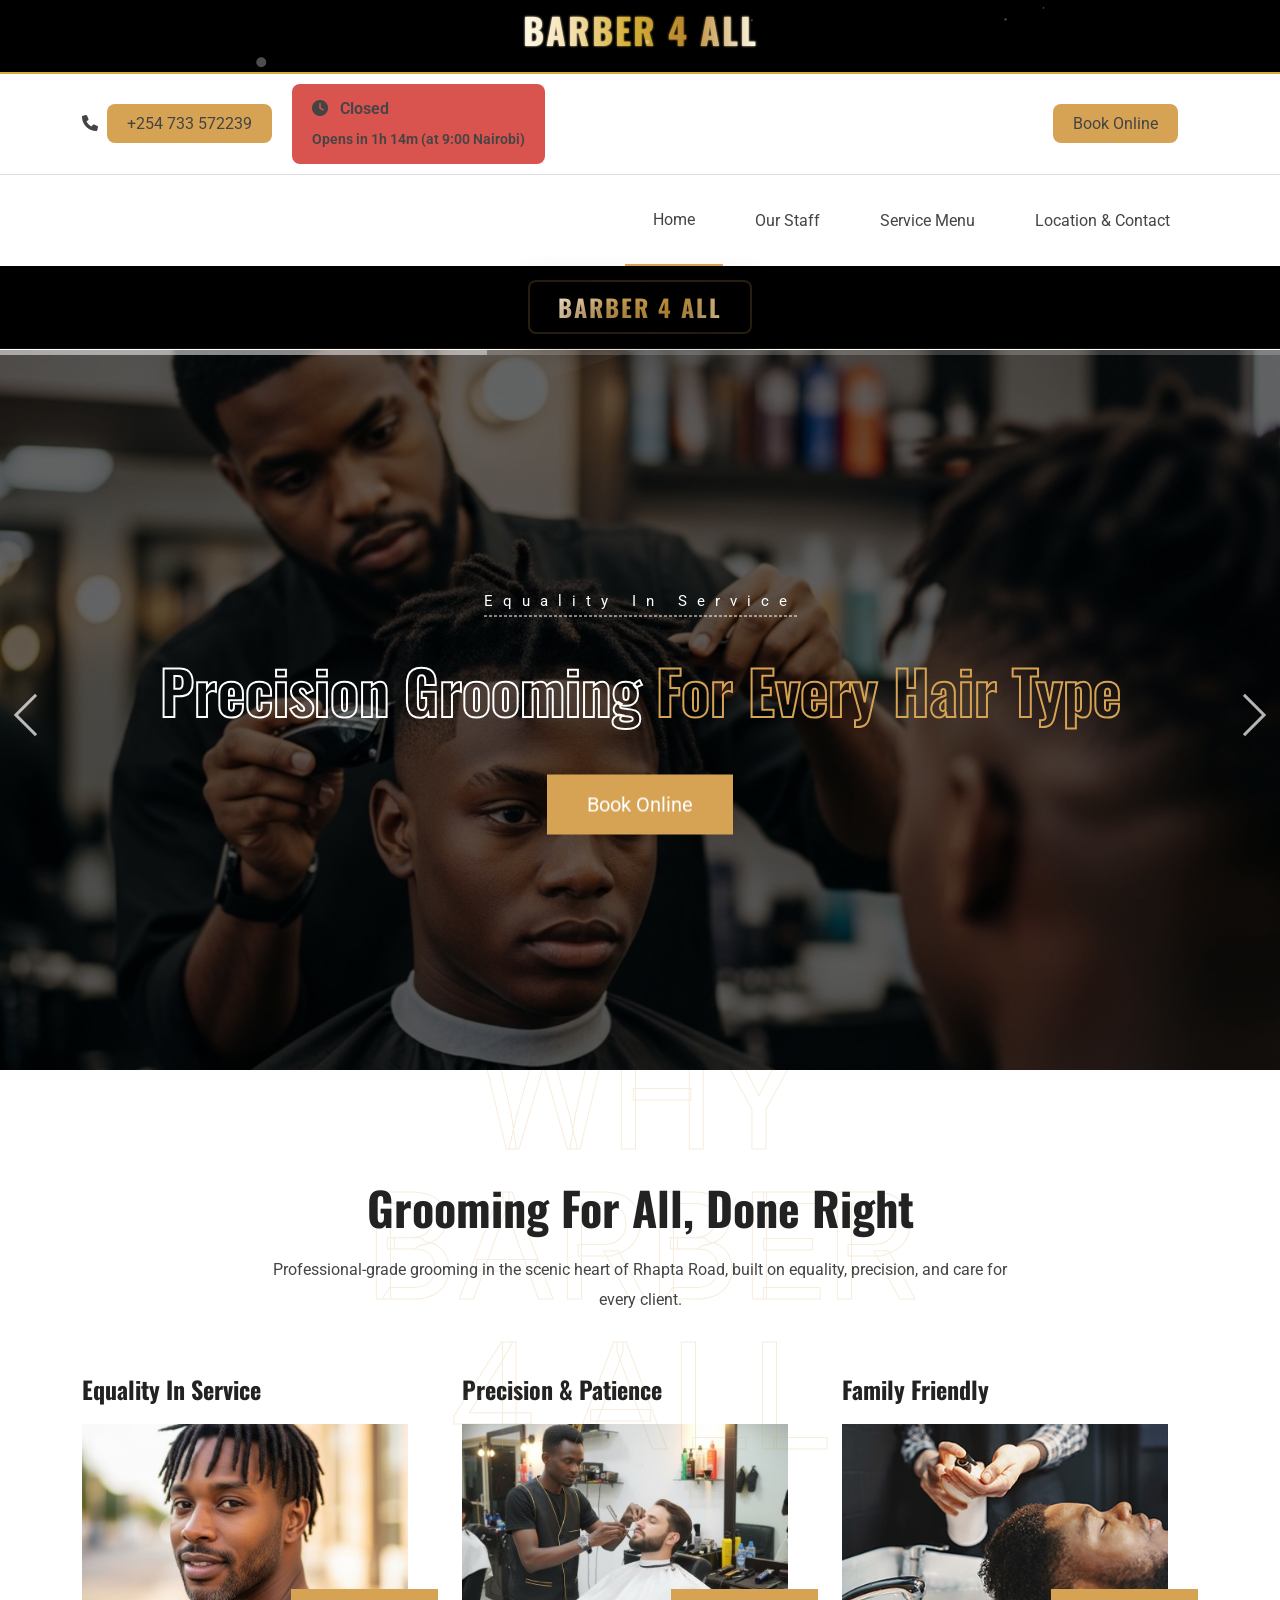
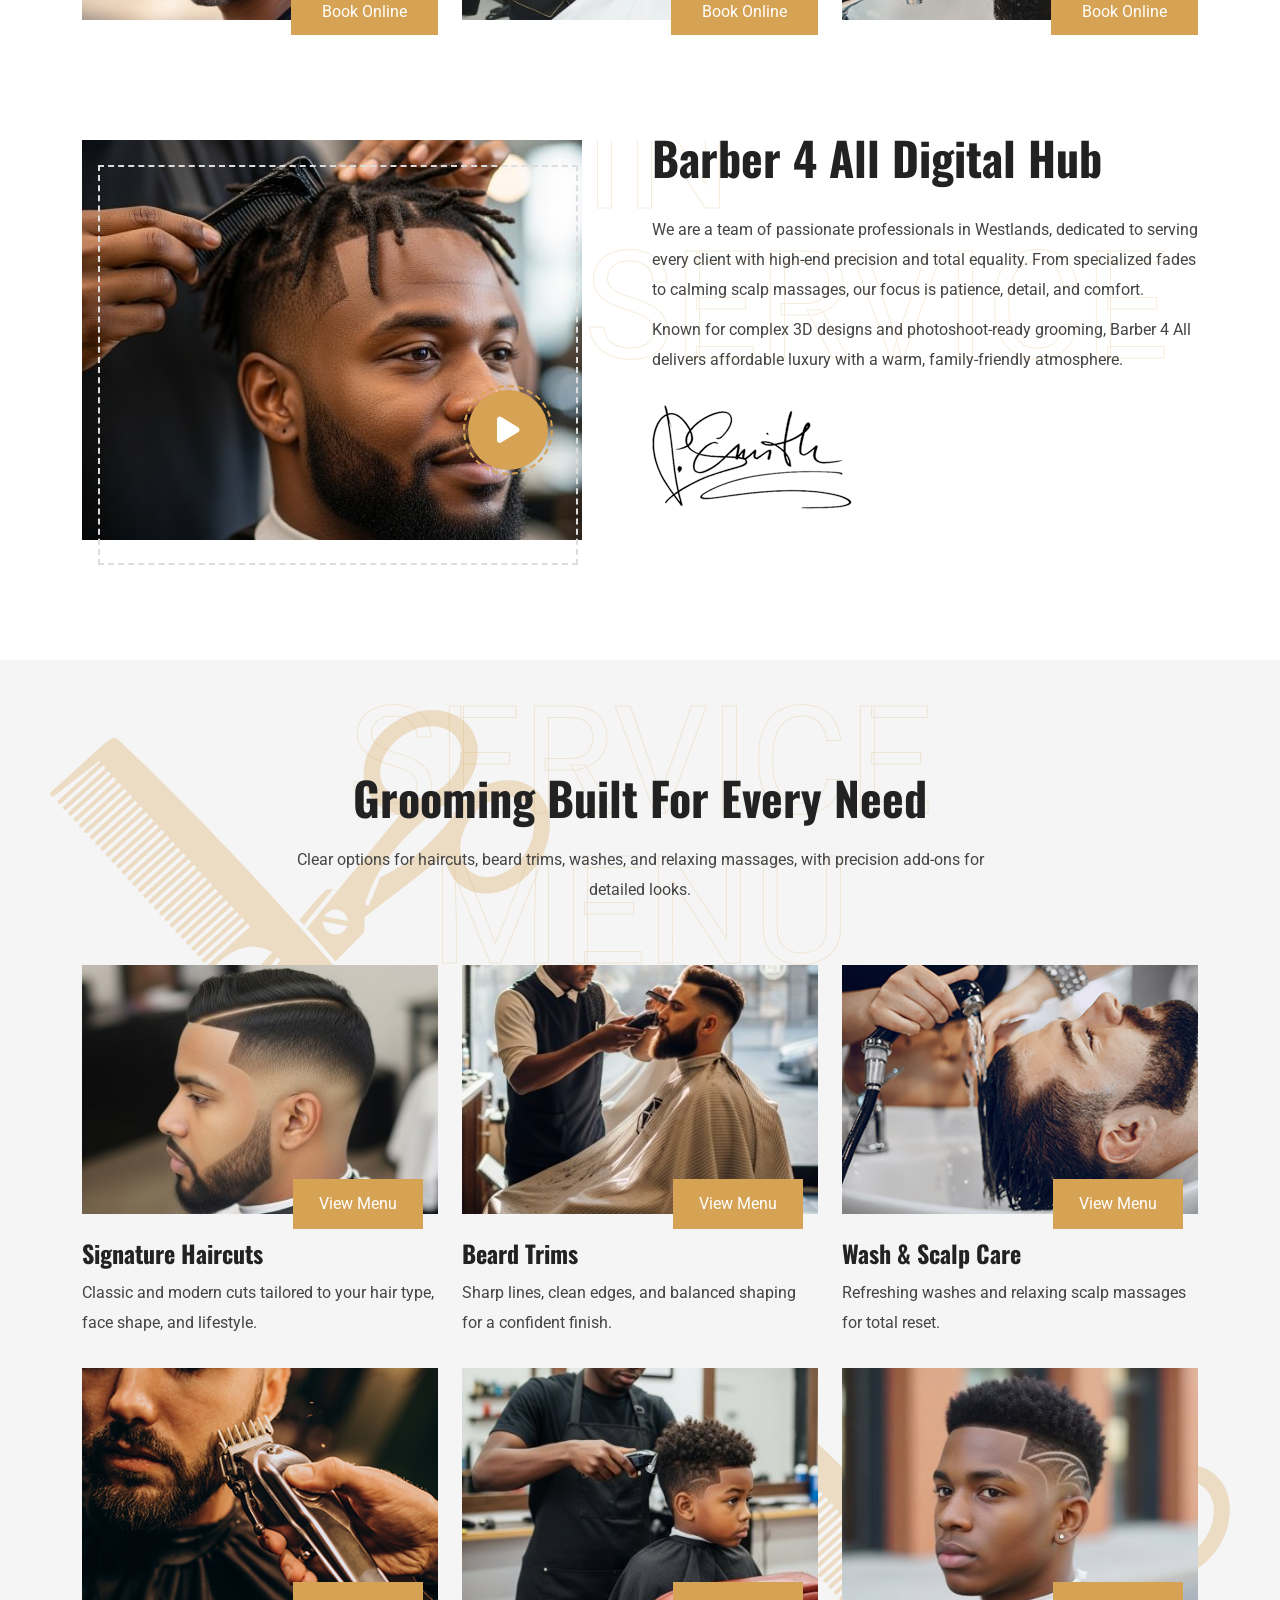
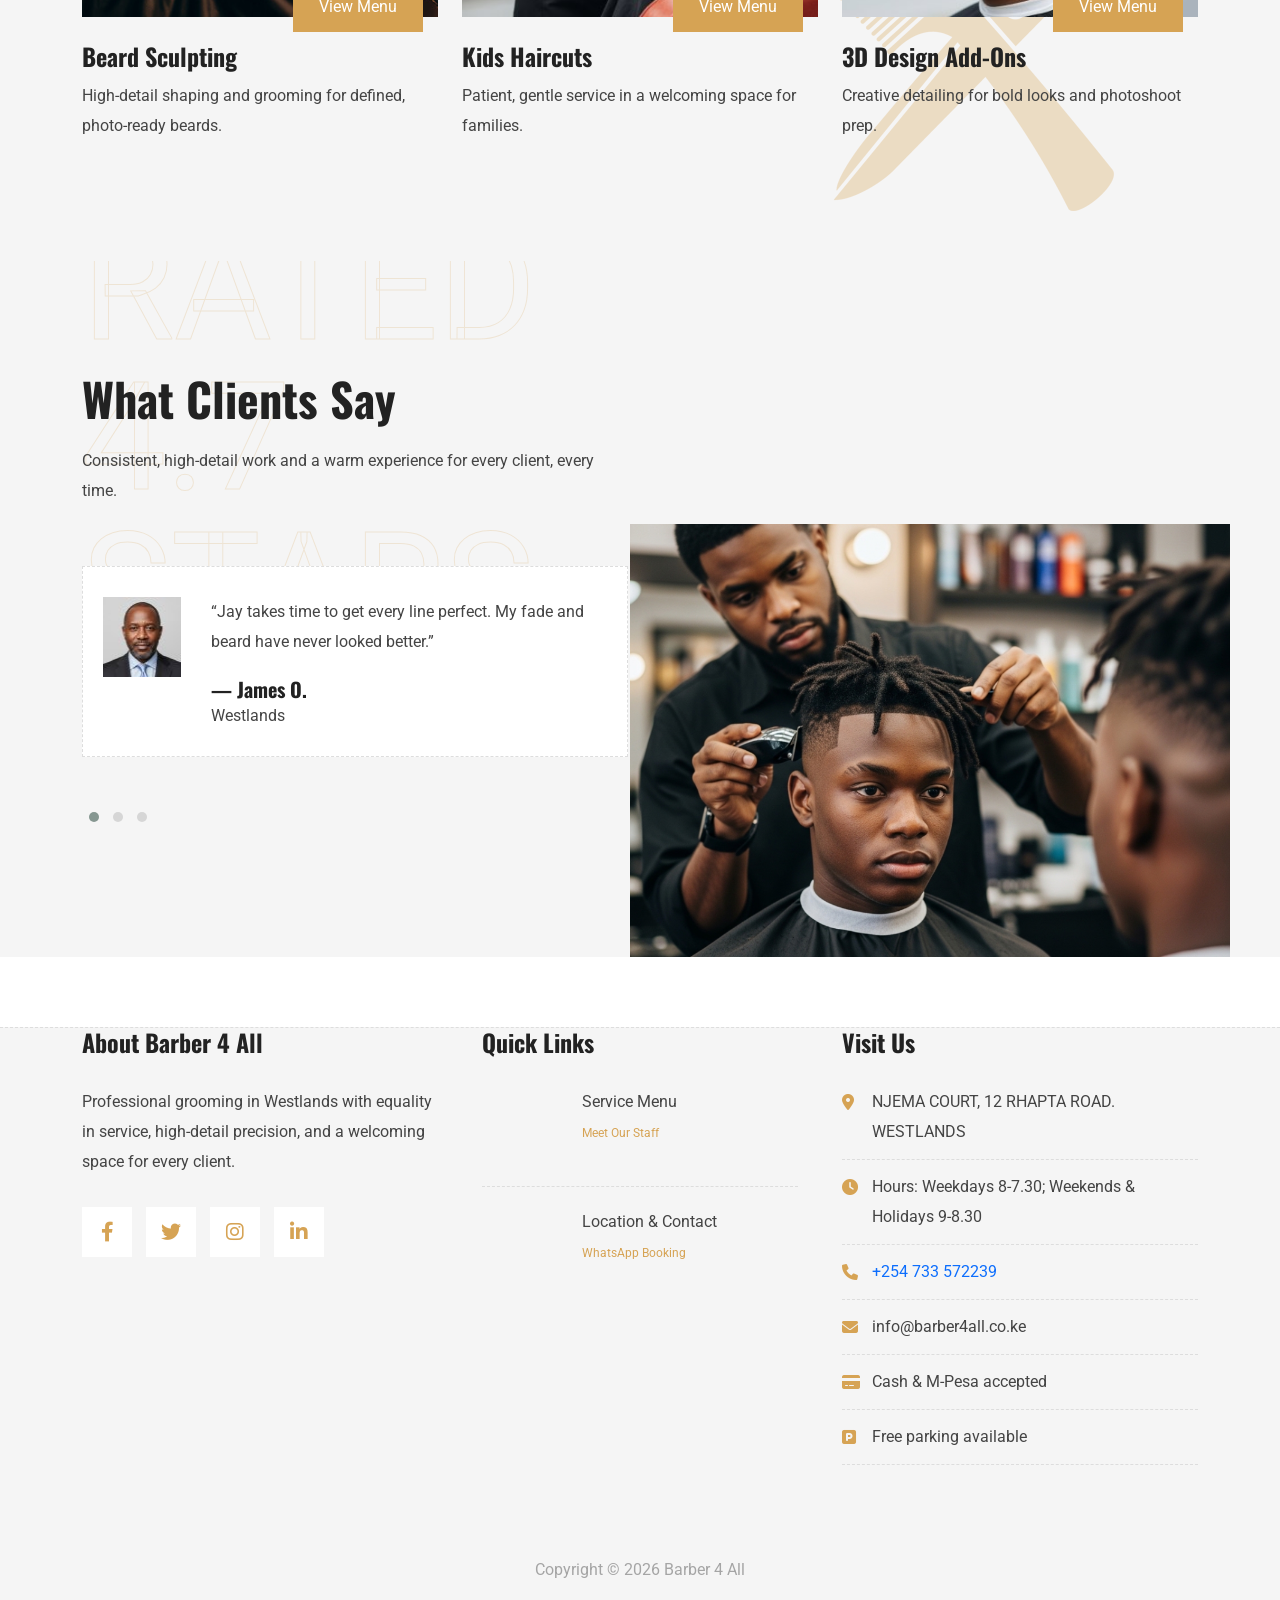
==== commit 2fedd32b: "Add files via upload" ====
--- a/index.html
+++ b/index.html
@@ -106,7 +106,7 @@
                                     <span class="status-text">Checking hours…</span><br>
                                     <small class="next-text"></small>
                                 </li>
-                                <li><a href="https://wa.me/254733572239">Book on WhatsApp</a></li>
+                                <li><a href="contact.html#b4a-booking-form">Book Online</a></li>
                             </ul>
                         </div>
                     </div>
@@ -148,7 +148,7 @@
                     <p class="pogoSlider-slide-element slider-para" data-in="slideDown" data-out="slideDown" data-duration="1000" data-delay="500">Equality in Service</p>
                     <h2 class="pogoSlider-slide-element slider-main-title" data-in="slideUp" data-out="slideUp" data-duration="1000" data-delay="500">Precision grooming <span>for every hair type</span></h2>
                     <div class="pogoSlider-slide-element" data-in="expand" data-out="slideUp" data-duration="1000" data-delay="500">
-                        <a class="btn btn-primary theme-btn" href="https://wa.me/254733572239" role="button">Book on WhatsApp</a>
+                        <a class="btn btn-primary theme-btn" href="contact.html#b4a-booking-form" role="button">Book Online</a>
                     </div>
                 </div>
             </div>
@@ -194,7 +194,7 @@
                         <h4>Equality in Service</h4>
                         <div class="feature-img">
                             <img src="images/haircut/1.jpg" alt="" class="img-fluid">
-                            <a href="https://wa.me/254733572239" class="btn btn-primary theme-btn">Book Now</a>
+                            <a href="contact.html#b4a-booking-form" class="btn btn-primary theme-btn">Book Online</a>
                         </div>
                     </div>
                 </div>
@@ -203,7 +203,7 @@
                         <h4>Precision &amp; Patience</h4>
                         <div class="feature-img">
                             <img src="images/haircut/2.jpg" alt="" class="img-fluid">
-                            <a href="https://wa.me/254733572239" class="btn btn-primary theme-btn">Book Now</a>
+                            <a href="contact.html#b4a-booking-form" class="btn btn-primary theme-btn">Book Online</a>
                         </div>
                     </div>
                 </div>
@@ -212,7 +212,7 @@
                         <h4>Family Friendly</h4>
                         <div class="feature-img">
                             <img src="images/haircut/3.jpg" alt="" class="img-fluid">
-                            <a href="https://wa.me/254733572239" class="btn btn-primary theme-btn">Book Now</a>
+                            <a href="contact.html#b4a-booking-form" class="btn btn-primary theme-btn">Book Online</a>
                         </div>
                     </div>
                 </div>
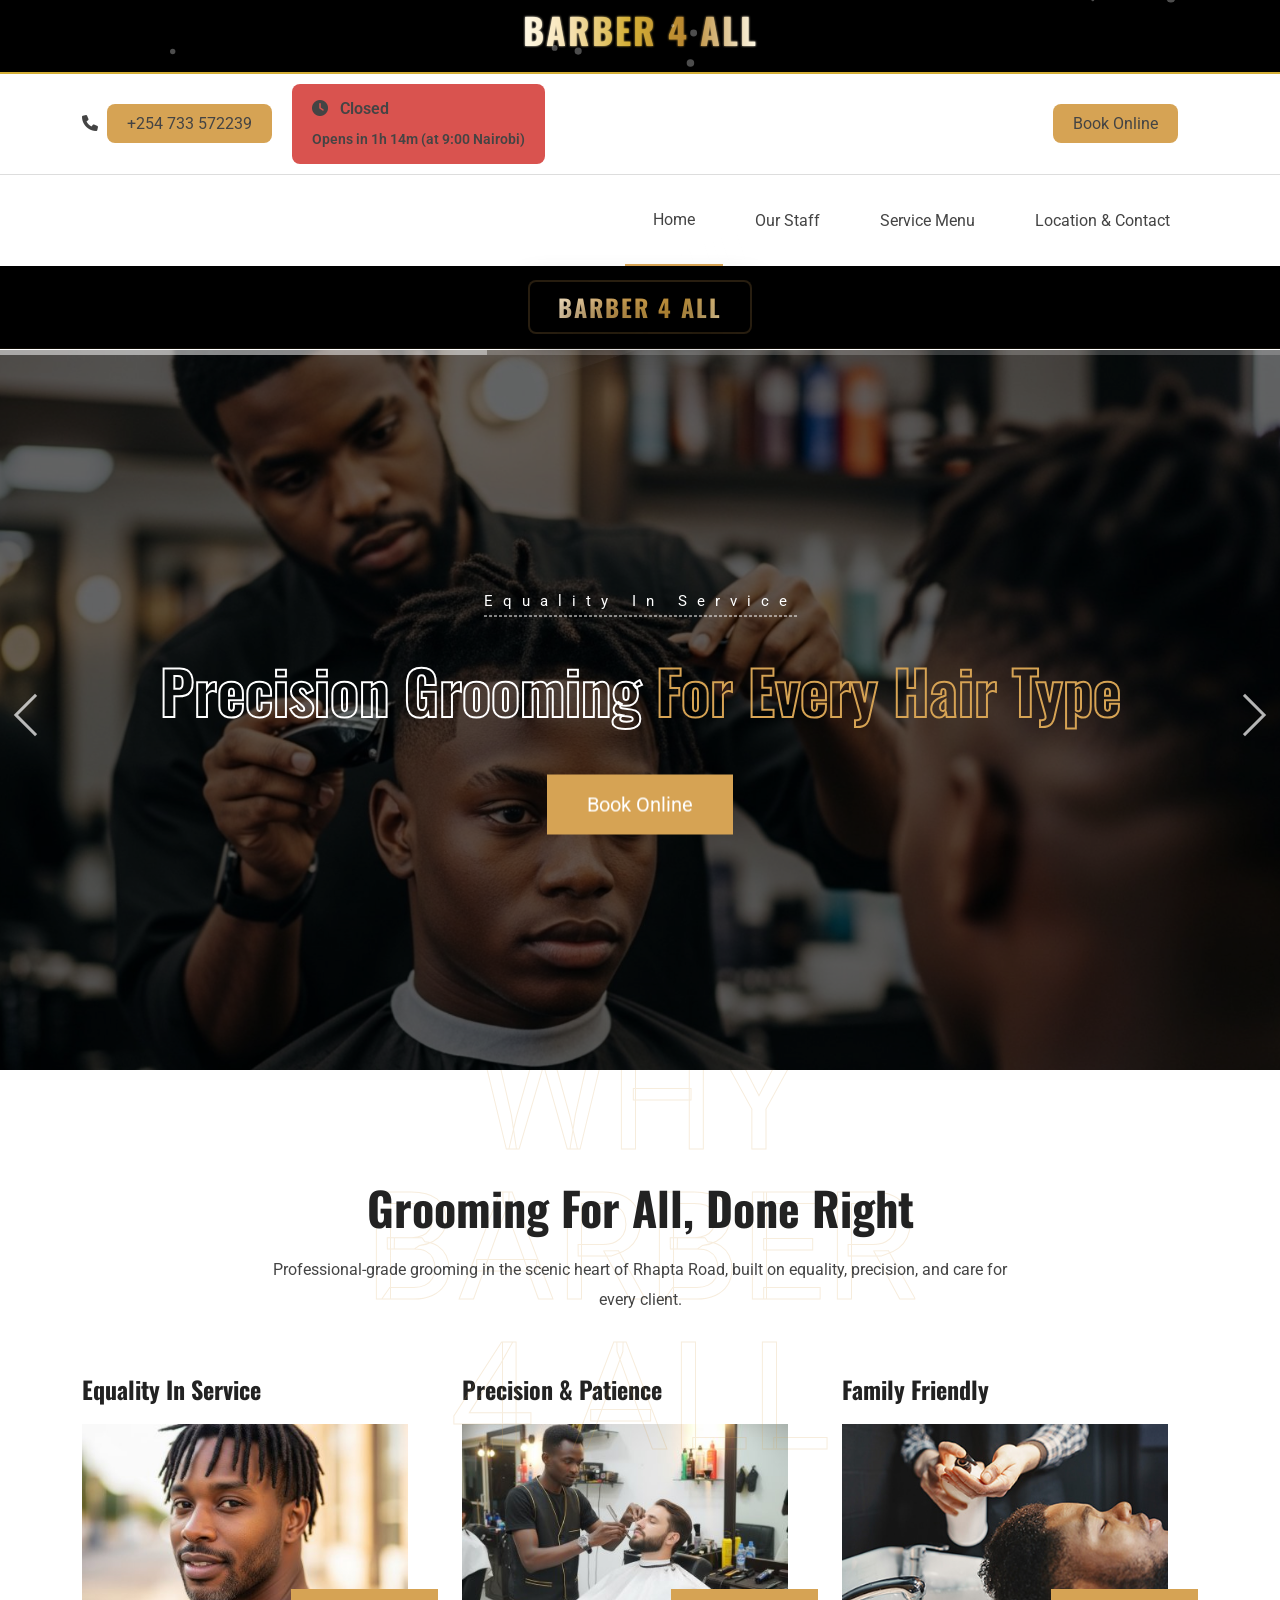
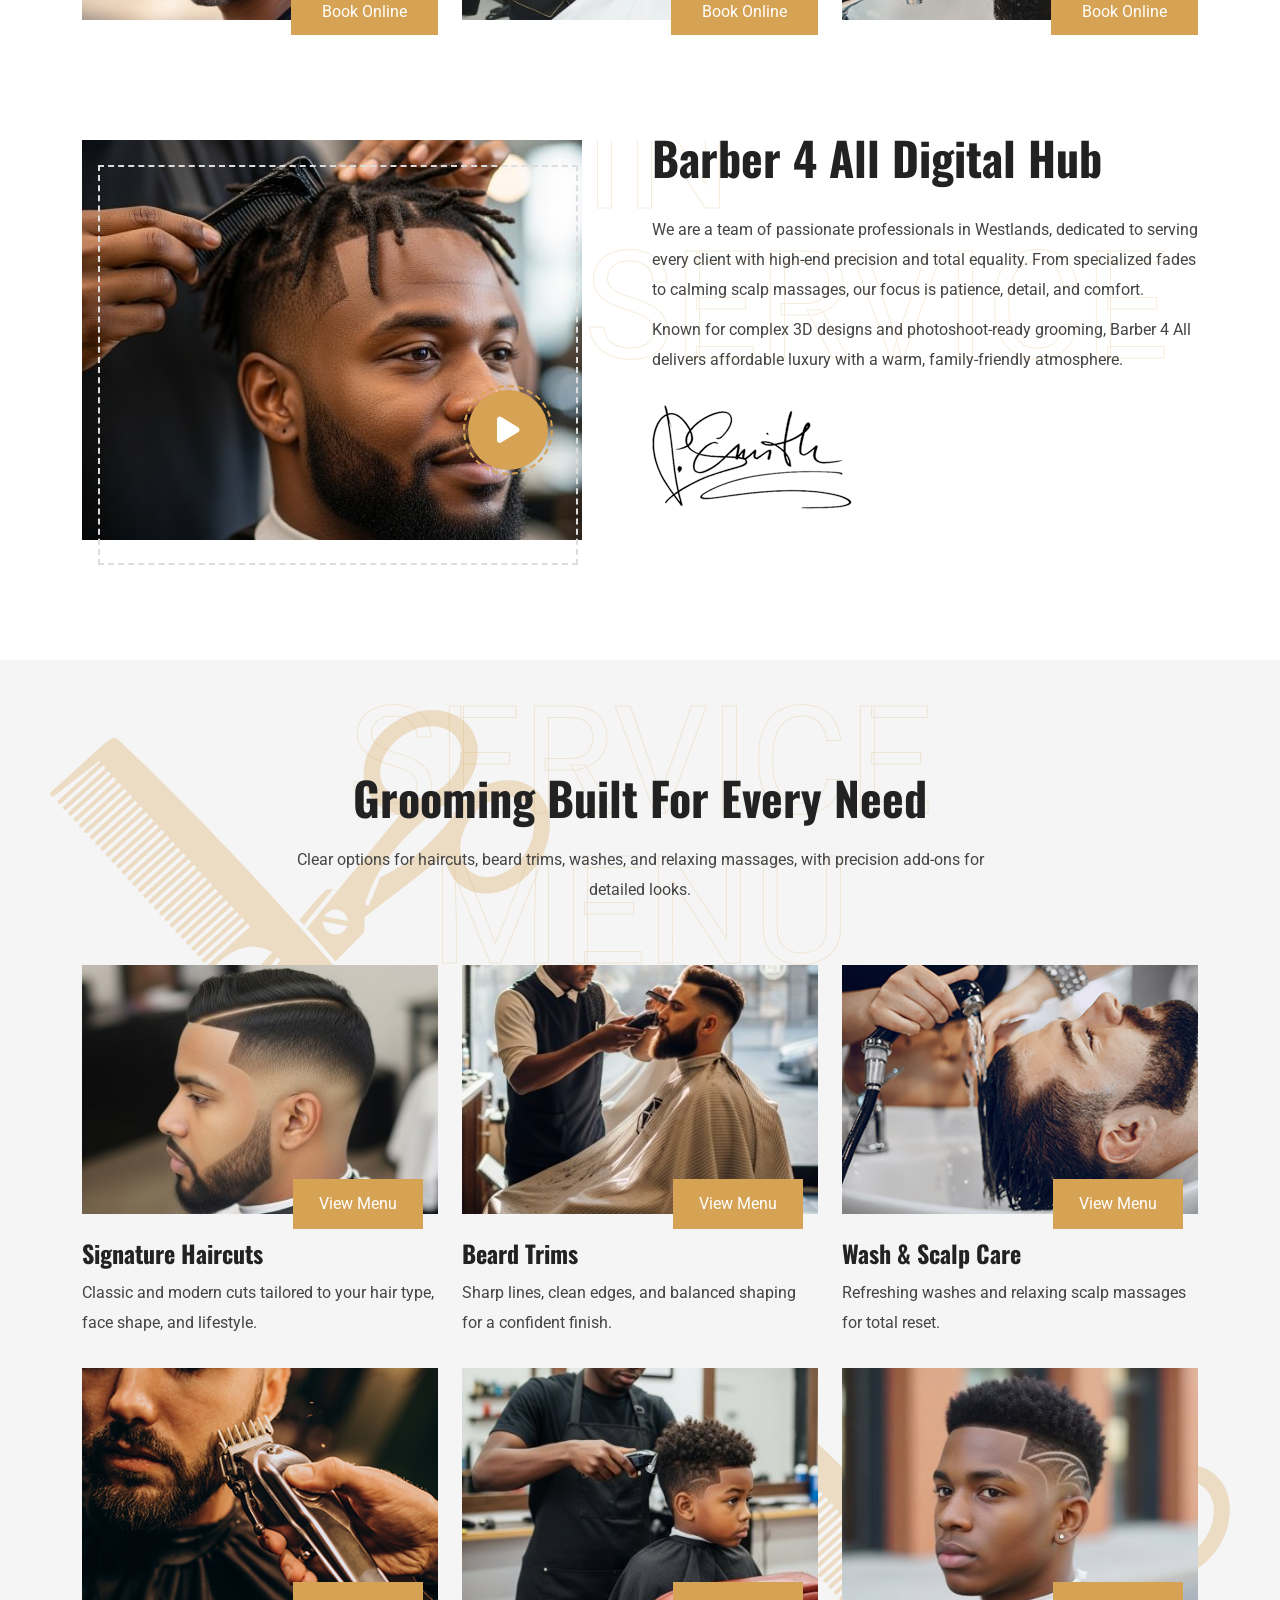
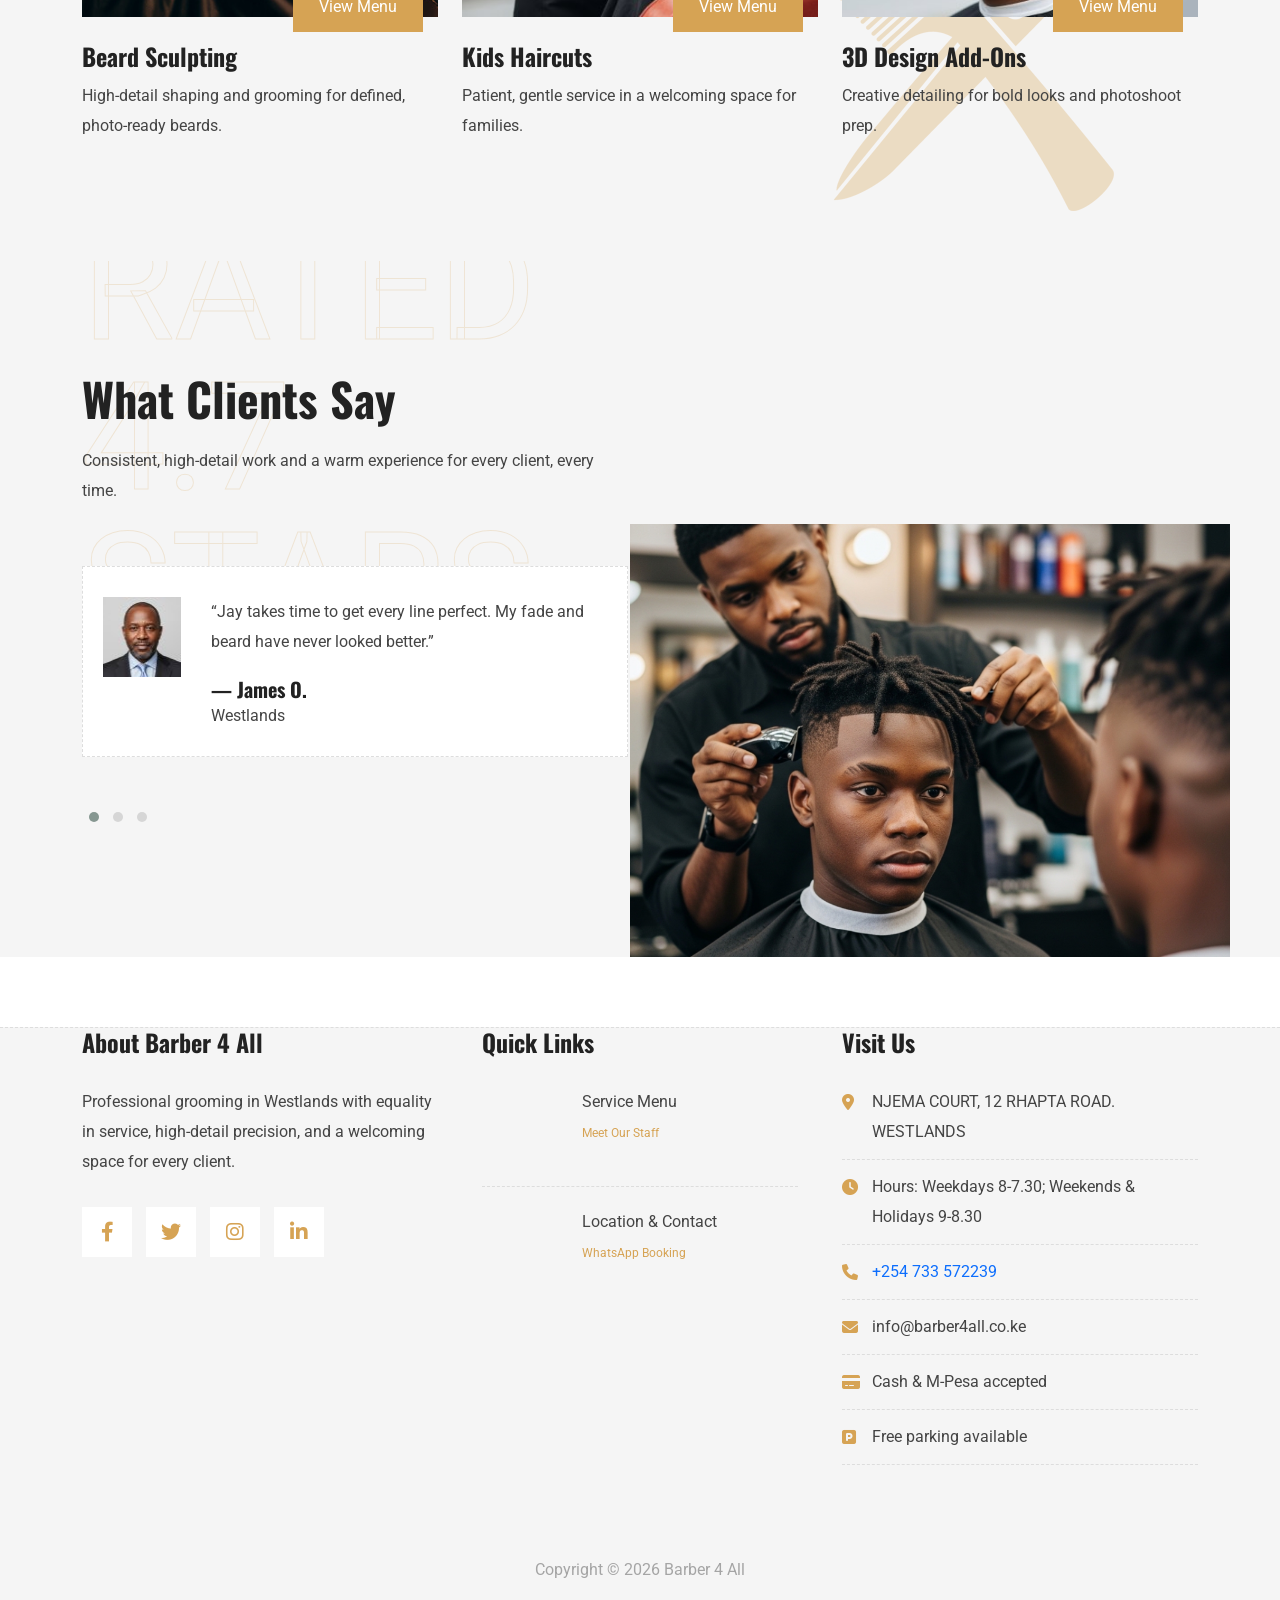
==== commit c7b18d00: "Add files via upload" ====
--- a/index.html
+++ b/index.html
@@ -136,6 +136,9 @@
             </div>
         </div>
     </header>
+
+    <!-- Live queue / wait time -->
+    <div id="live-queue-bar"></div>
 
     <!-- Main Slider Start -->
     <section class="main-slider-area">
@@ -628,6 +631,9 @@
         })();
         </script>
 
+    <!-- Live queue + barber status -->
+    <script src="live-status.js"></script>
+
 </body>
 
 
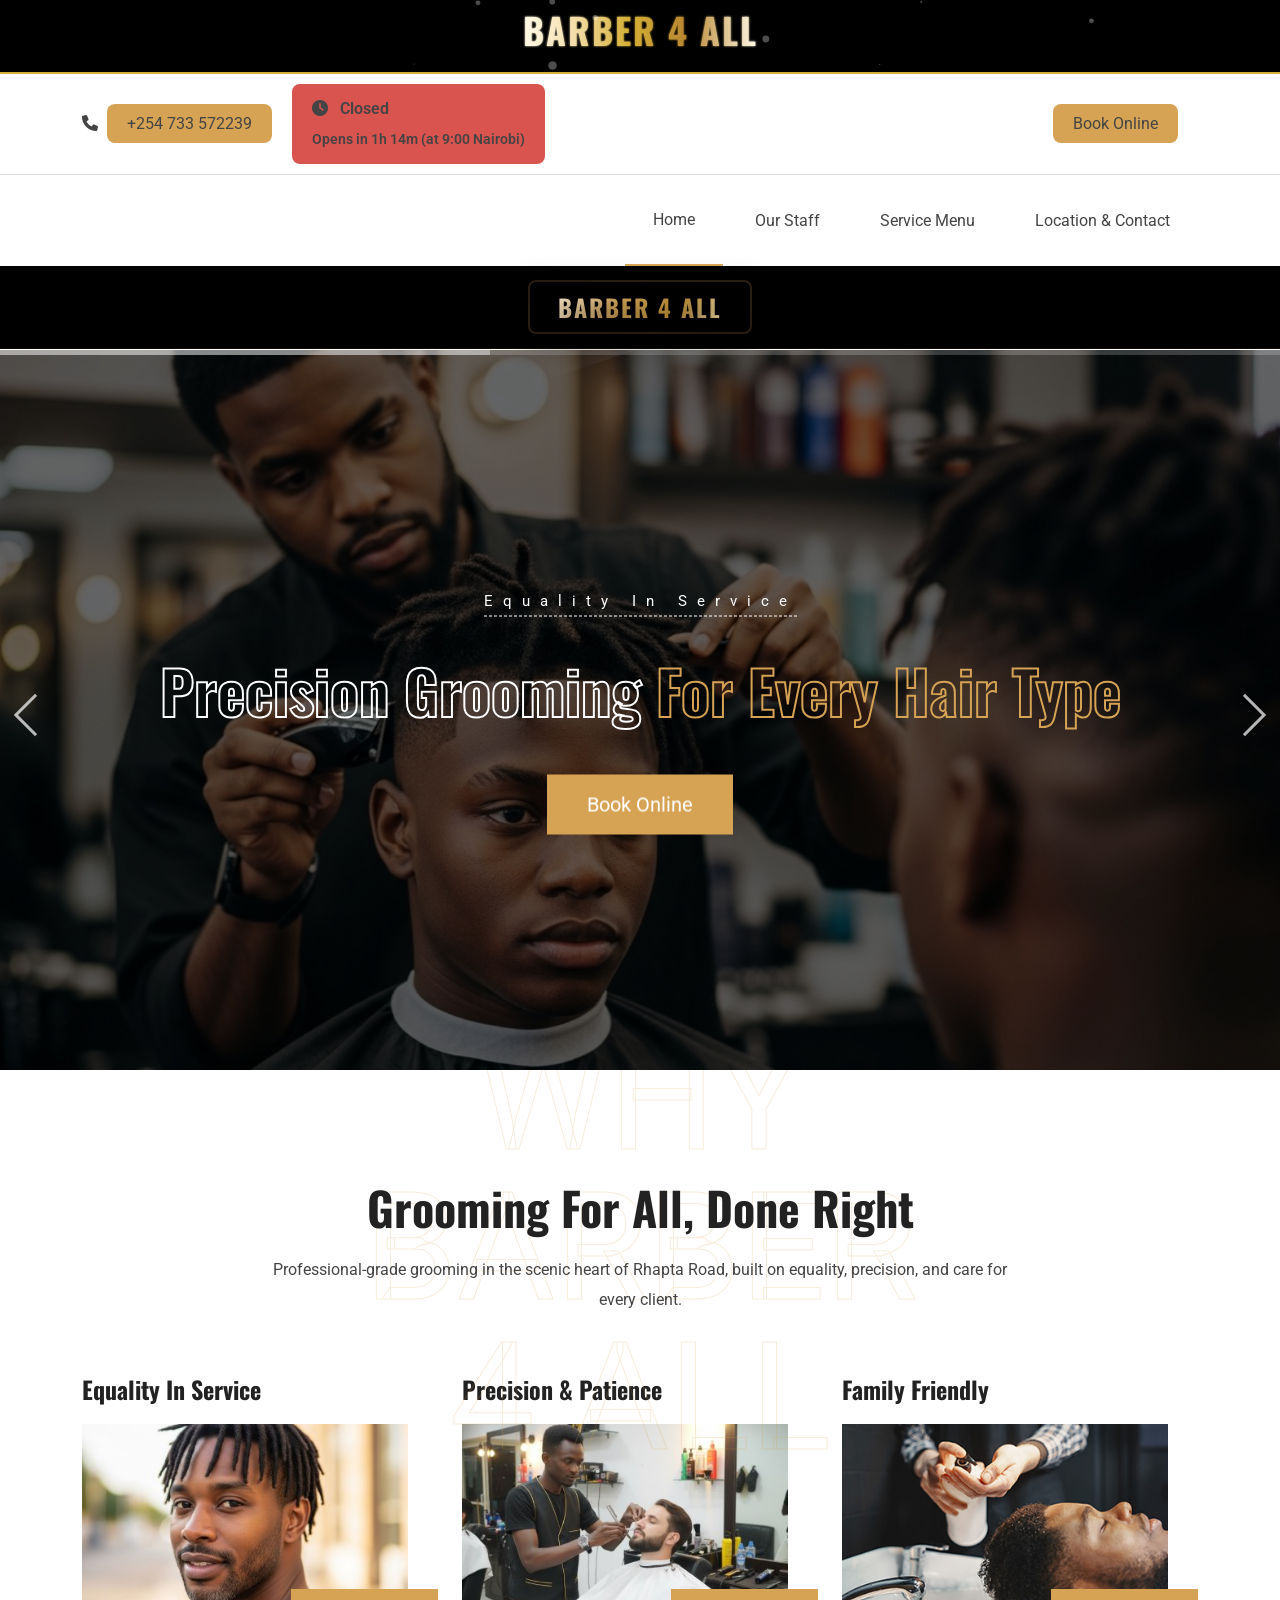
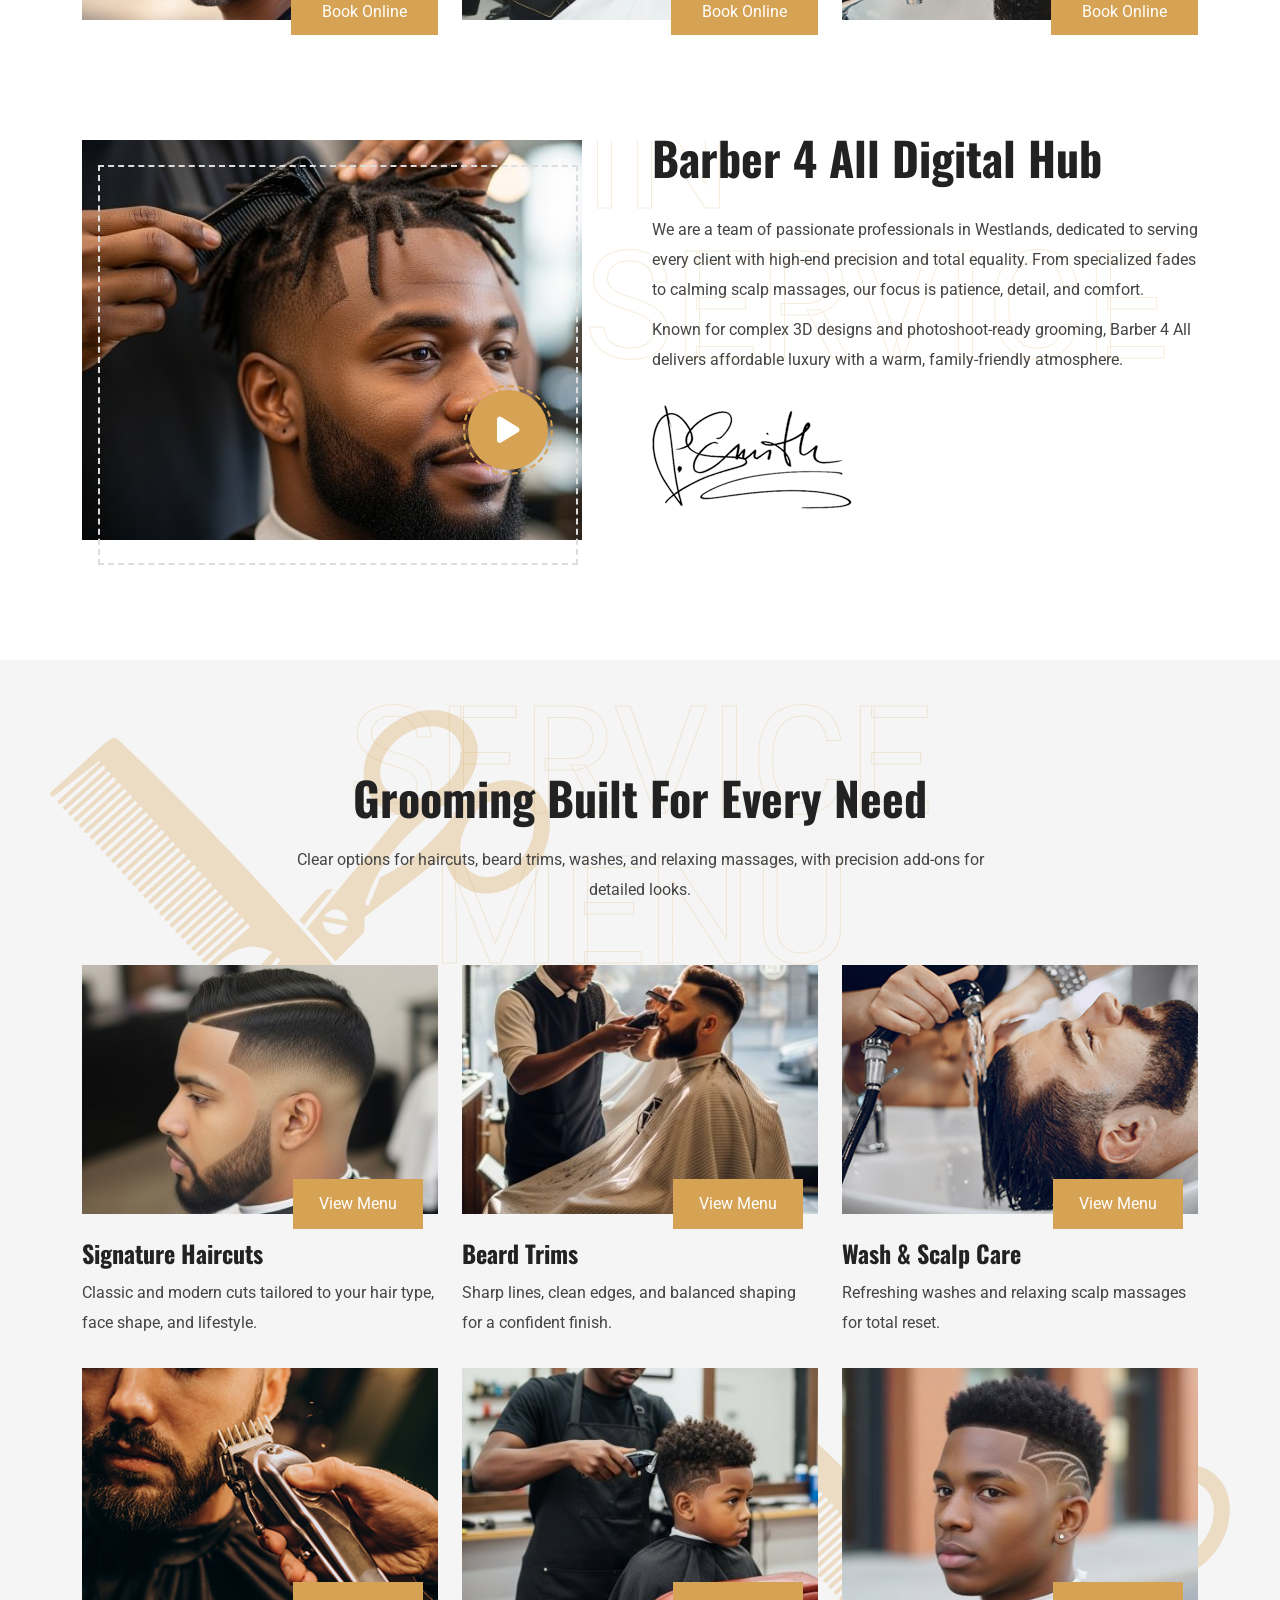
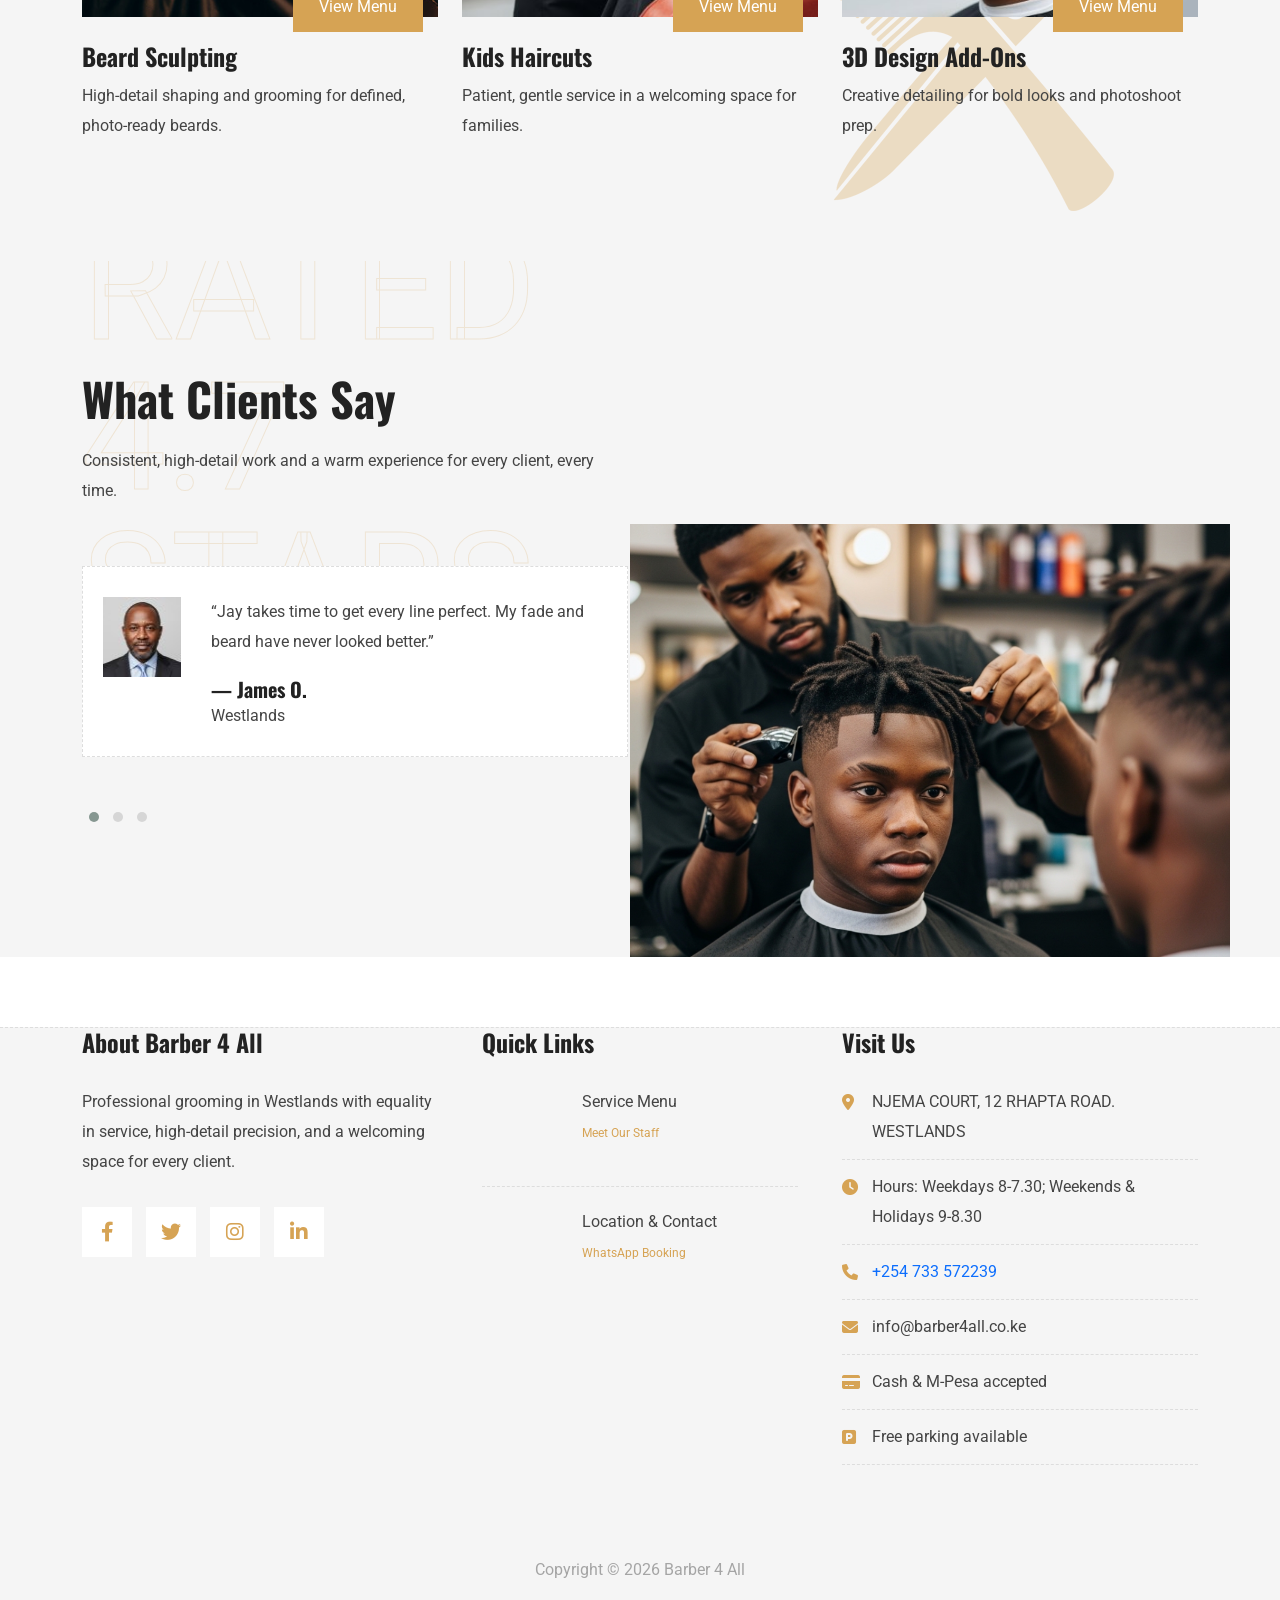
==== commit 262328ba: "Add files via upload" ====
--- a/index.html
+++ b/index.html
@@ -490,11 +490,41 @@
             const el = document.getElementById('opening-status');
             if(!el) return;
             const checkHours = parseFloat(el.dataset.checkHours) || 4;
+            const ENDPOINT = "https://script.google.com/macros/s/AKfycbxu6UuYGuvO0h1t6TkJ67Ls8FyGRZryWK29j2BAtWGs6oE418os8Wti5BjLDWyOf5bK/exec";
+            const closedDates = new Map();
             function nowNairobi(){
                 const now = new Date();
                 return new Date(now.getTime() + 3*60*60*1000);
             }
             function pad(n){return n<10?'0'+n:n;}
+            function todayKey(){
+                const n = nowNairobi();
+                return n.getUTCFullYear() + '-' + pad(n.getUTCMonth()+1) + '-' + pad(n.getUTCDate());
+            }
+            function dateKey(d){
+                return d.getUTCFullYear() + '-' + pad(d.getUTCMonth()+1) + '-' + pad(d.getUTCDate());
+            }
+            function isClosed(d){
+                return closedDates.has(dateKey(d));
+            }
+            function closedReason(d){
+                return closedDates.get(dateKey(d)) || "";
+            }
+            function fetchClosedDates(){
+                var cb = "_b4aClosed" + Date.now();
+                var s = document.createElement("script");
+                window[cb] = function(data){
+                    delete window[cb];
+                    if(s.parentNode) s.parentNode.removeChild(s);
+                    if(data && data.closedDays){
+                        data.closedDays.forEach(function(d){ closedDates.set(d.date, d.reason || ""); });
+                        render();
+                    }
+                };
+                s.onerror = function(){ delete window[cb]; if(s.parentNode) s.parentNode.removeChild(s); };
+                s.src = ENDPOINT + "?closed=1&callback=" + encodeURIComponent(cb) + "&v=" + Date.now();
+                document.head.appendChild(s);
+            }
             function getStatus(){
                 const n = nowNairobi();
                 const day = n.getUTCDay();
@@ -505,16 +535,17 @@
                 const isWeekend = (day===0||day===6);
                 const minutes = h*60 + m;
                 const openRange = isWeekend ? weekendOpen : weekdayOpen;
-                const openNow = minutes >= openRange.open && minutes < openRange.close;
-                const closingSoon = minutes >= 19*60 && minutes < openRange.close;
-                return {openNow,minutes,openRange,day,n,closingSoon};
+                const todayClosed = isClosed(n);
+                const openNow = !todayClosed && minutes >= openRange.open && minutes < openRange.close;
+                const closingSoon = minutes >= 19*60 && minutes < openRange.close && !todayClosed;
+                return {openNow,minutes,openRange,day,n,closingSoon,todayClosed,closedReason: closedReason(n)};
             }
             function nextOpeningInfo(){
                 const s = getStatus();
-                if(s.openNow) return null;
                 let base = s.n;
-                for(let add=0; add<8; add++){
+                for(let add=0; add<14; add++){
                     const test = new Date(base.getTime() + add*24*60*60*1000);
+                    if(isClosed(test)) continue;
                     const day = test.getUTCDay();
                     const isWeekend = (day===0||day===6);
                     const openMins = (isWeekend ? 9*60 : 8*60);
@@ -543,7 +574,6 @@
                     if(s.closingSoon){
                         statusText.textContent = 'Open • Closing soon';
                         el.classList.add('closing-soon');
-                        // badge receives the closing-soon class (topbar unchanged)
                         nextText.textContent = 'Closes at ' + (function(){ const c = s.openRange.close; return Math.floor(c/60)+':'+pad(c%60); })();
                     } else {
                         statusText.textContent = 'Open • Closes at ' + (function(){ const c = s.openRange.close; return Math.floor(c/60)+':'+pad(c%60); })();
@@ -551,7 +581,7 @@
                         el.classList.add('open');
                     }
                 } else {
-                    statusText.textContent = 'Closed';
+                    statusText.textContent = s.todayClosed ? ('Closed' + (s.closedReason ? ' (' + s.closedReason + ')' : '')) : 'Closed';
                     const next = nextOpeningInfo();
                     if(next){
                         const diffMs = next.opensAt.getTime() - s.n.getTime();
@@ -559,7 +589,6 @@
                         nextText.textContent = 'Opens in ' + humanDiff(diffMs) + ' (at ' + (function(){ const d=next.opensAt; return d.getUTCHours()+':'+pad(d.getUTCMinutes()); })() + ' Nairobi)';
                         if(hours <= checkHours){
                             el.classList.add('opening-soon');
-                            // badge receives the opening-soon class (topbar unchanged)
                         }
                     } else {
                         nextText.textContent = 'Opening schedule unavailable';
@@ -567,6 +596,7 @@
                     el.classList.add('closed');
                 }
             }
+            fetchClosedDates();
             render();
             setInterval(render, 60*1000);
         })();
